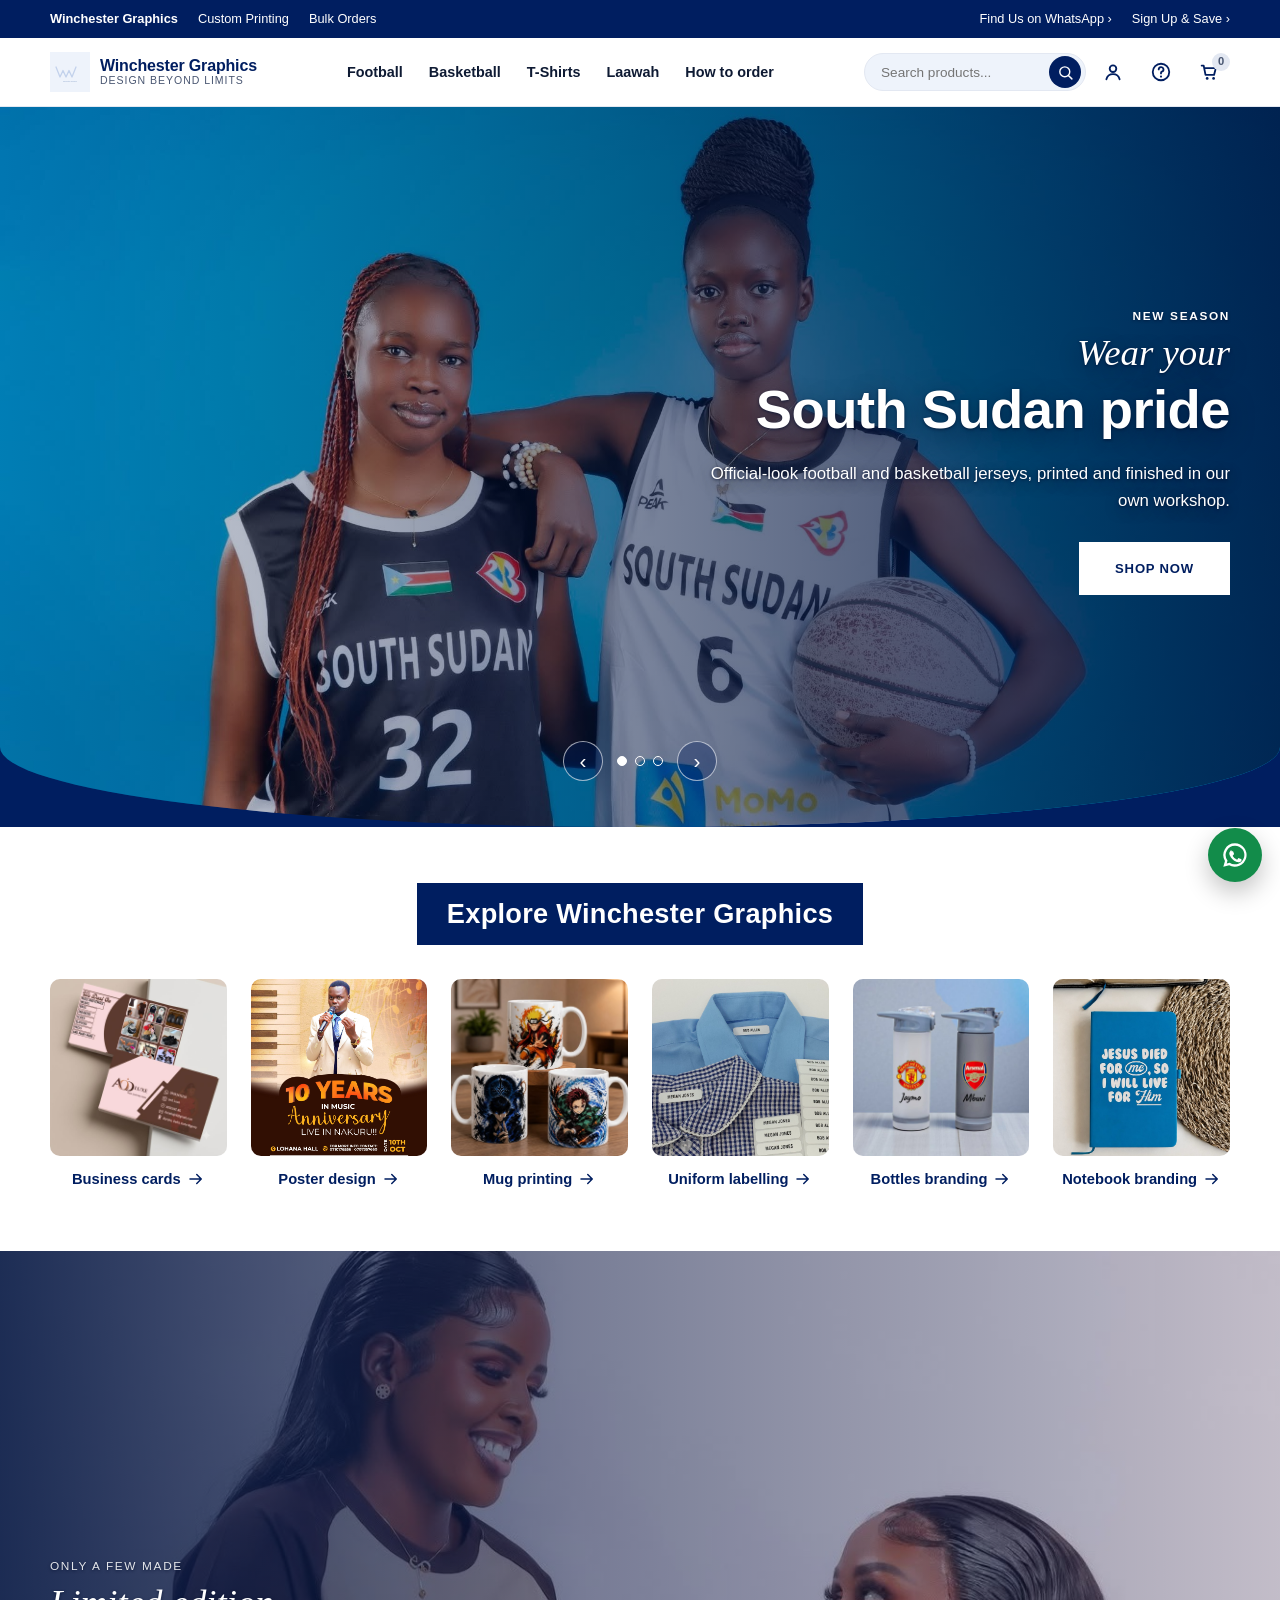
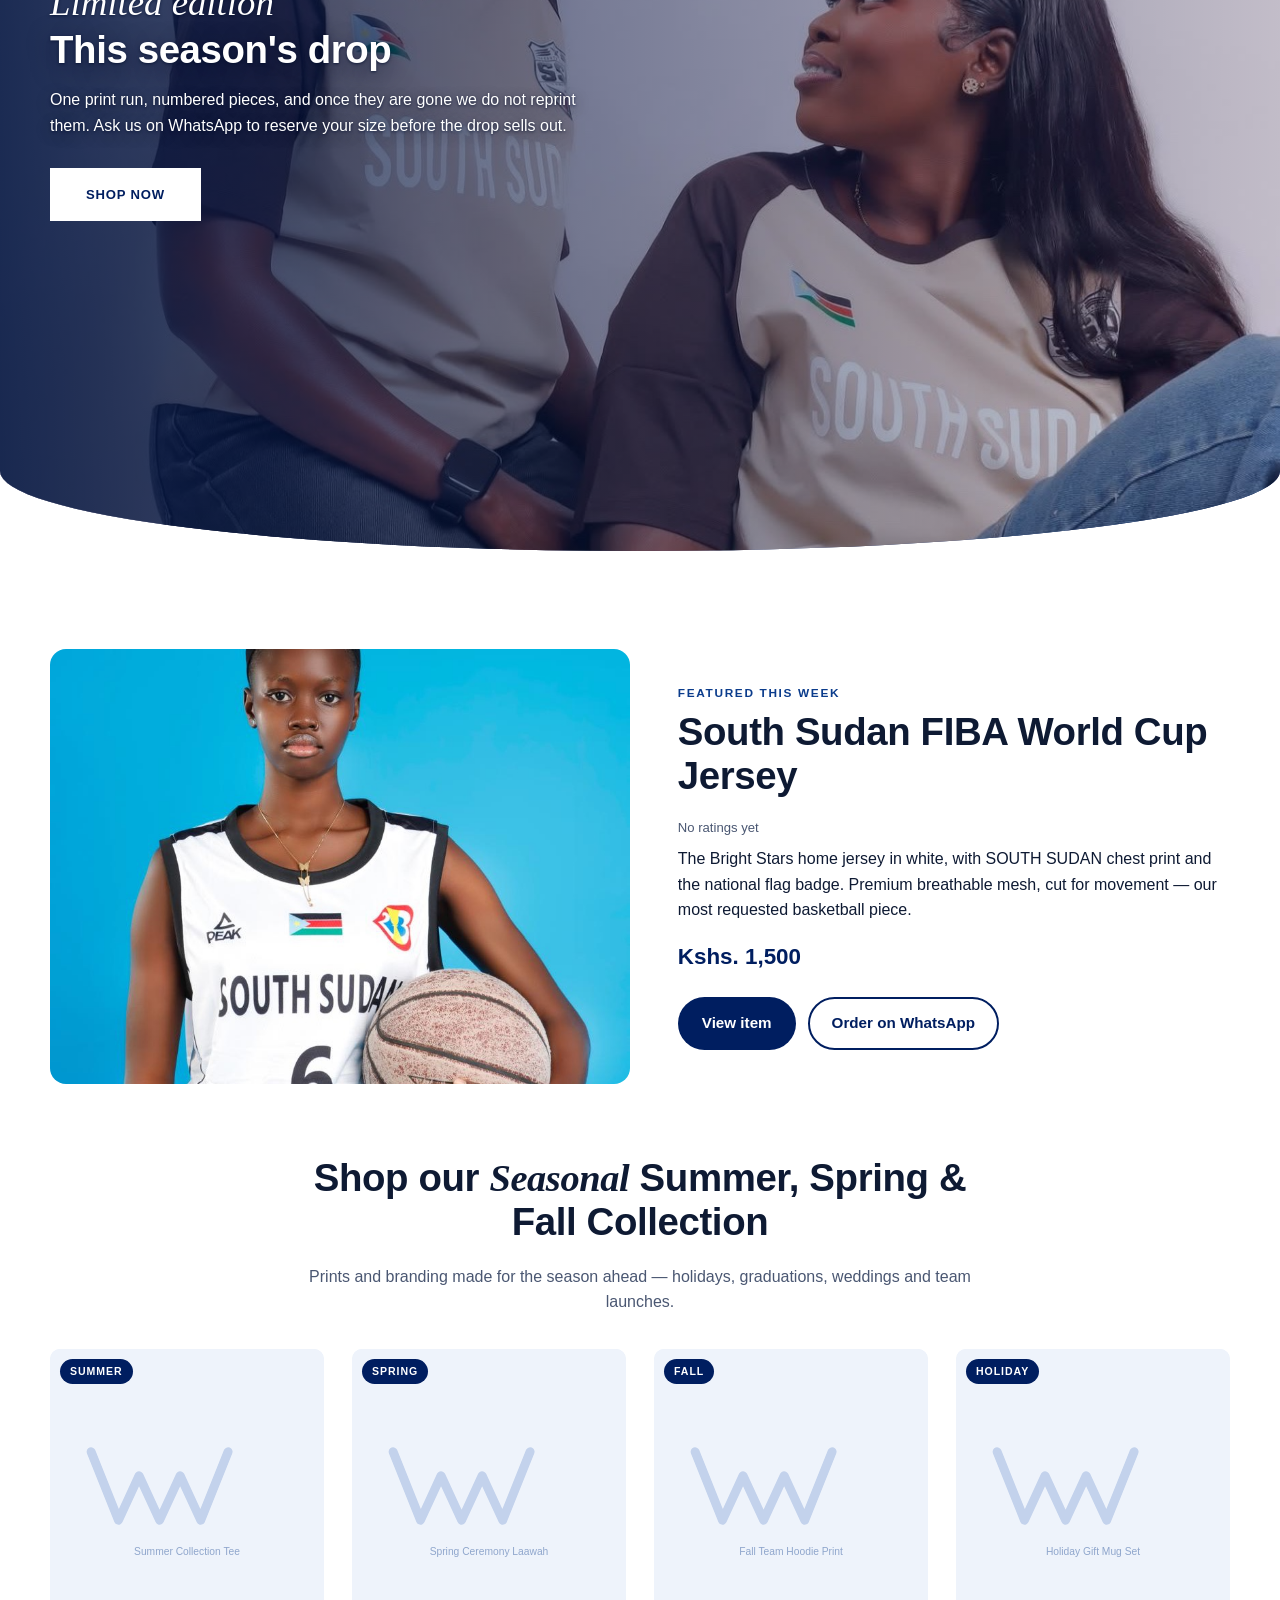
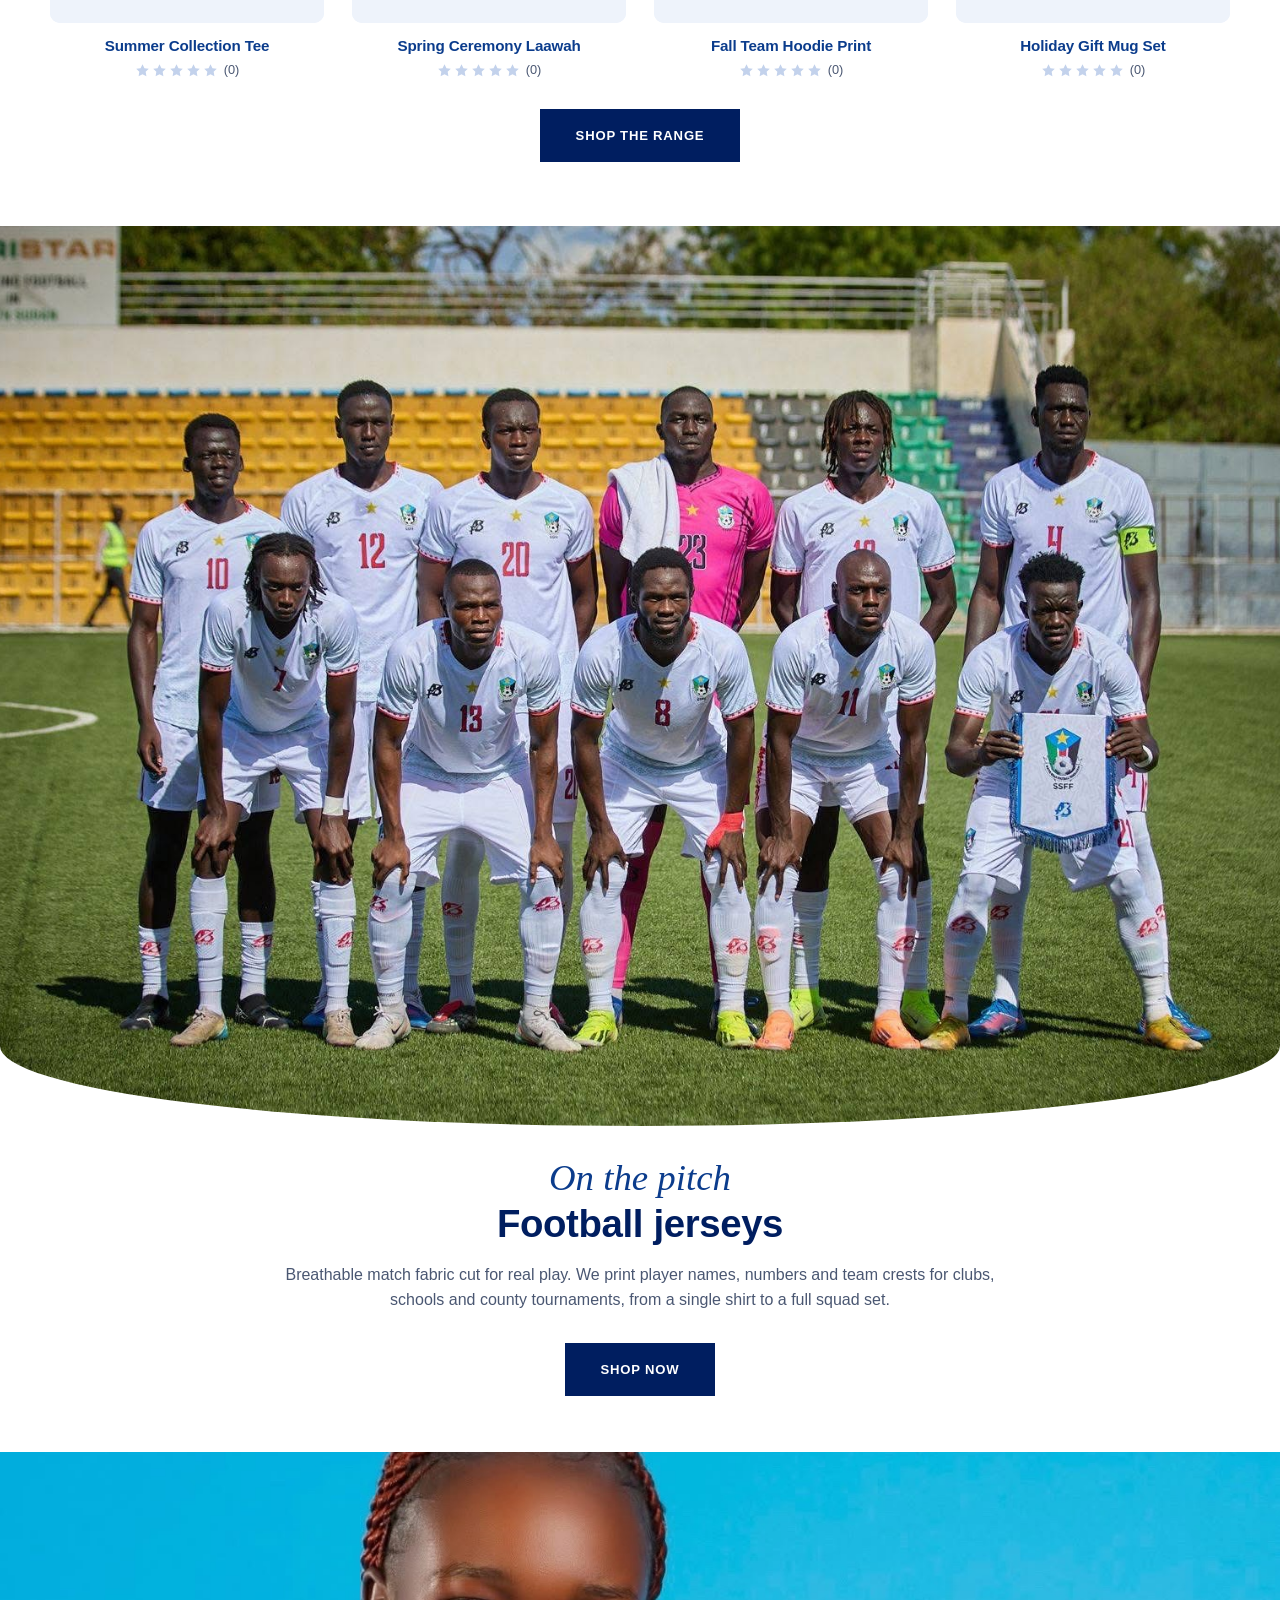
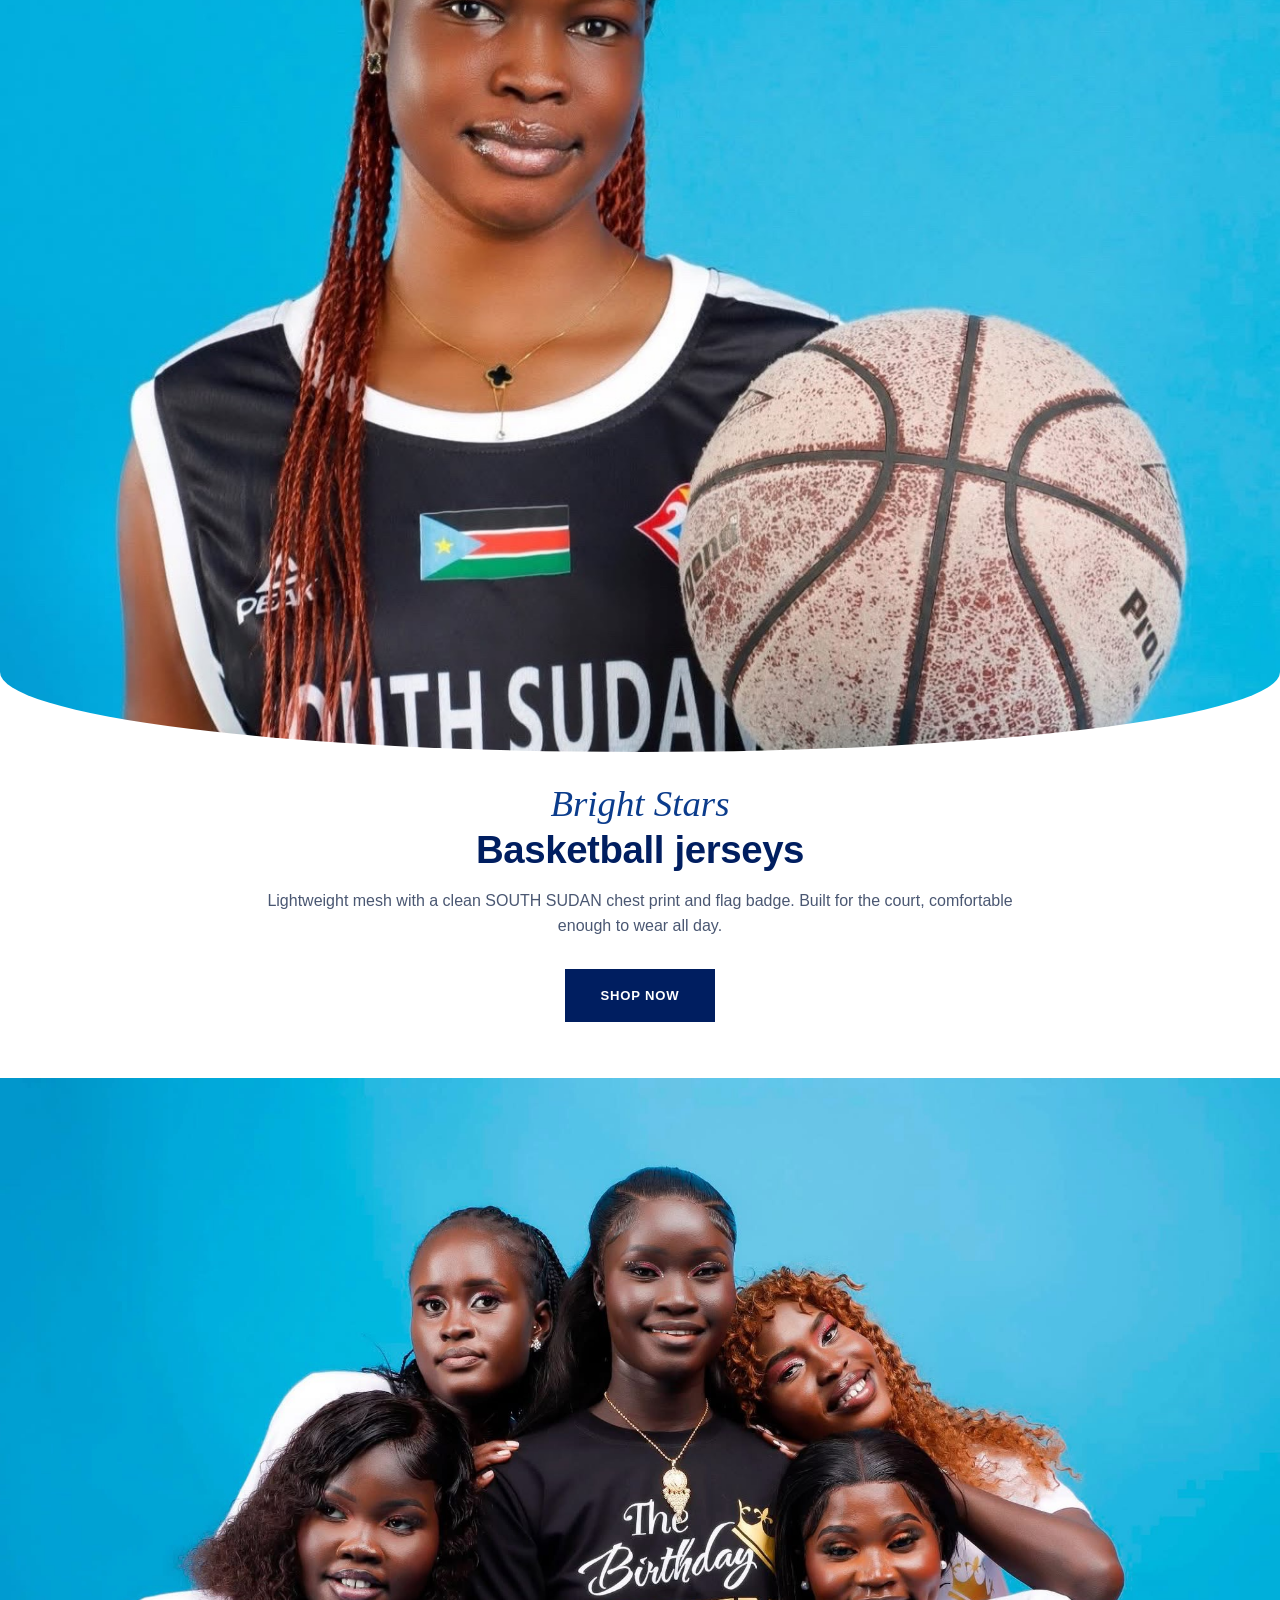
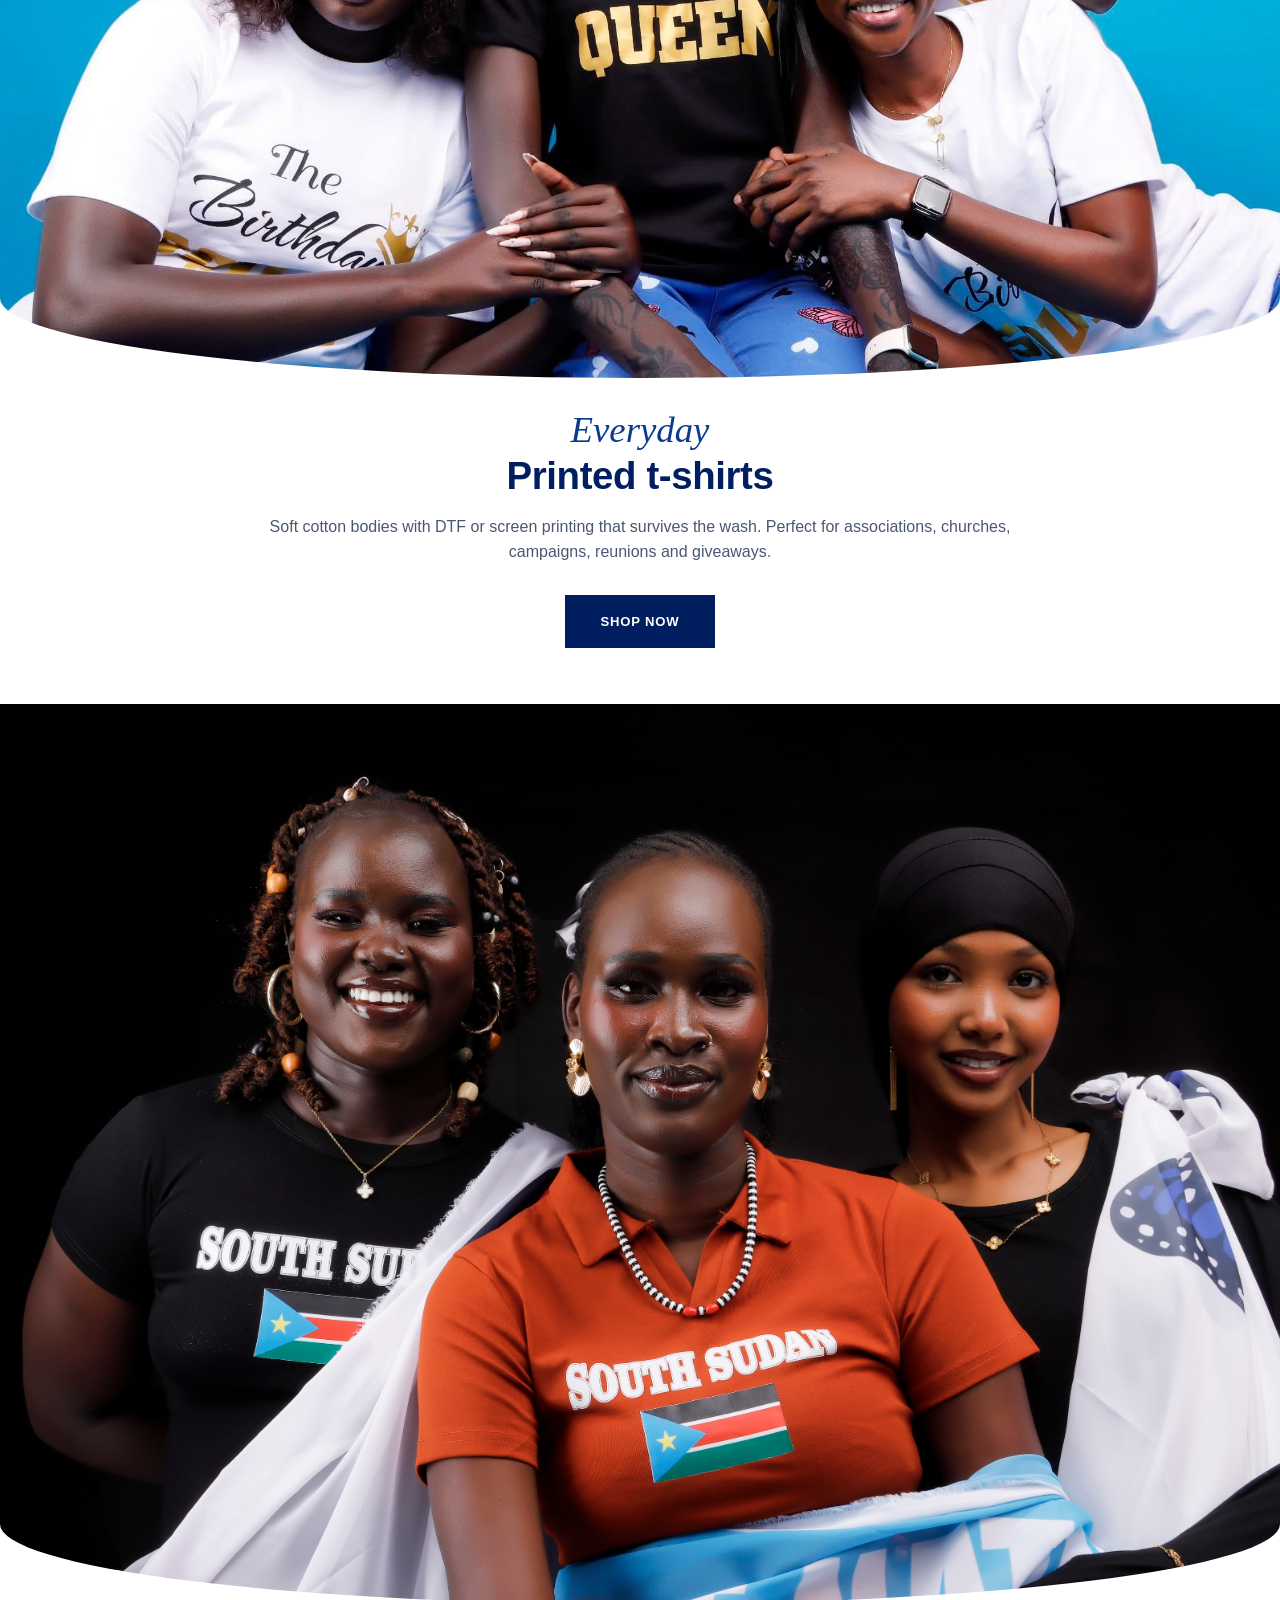
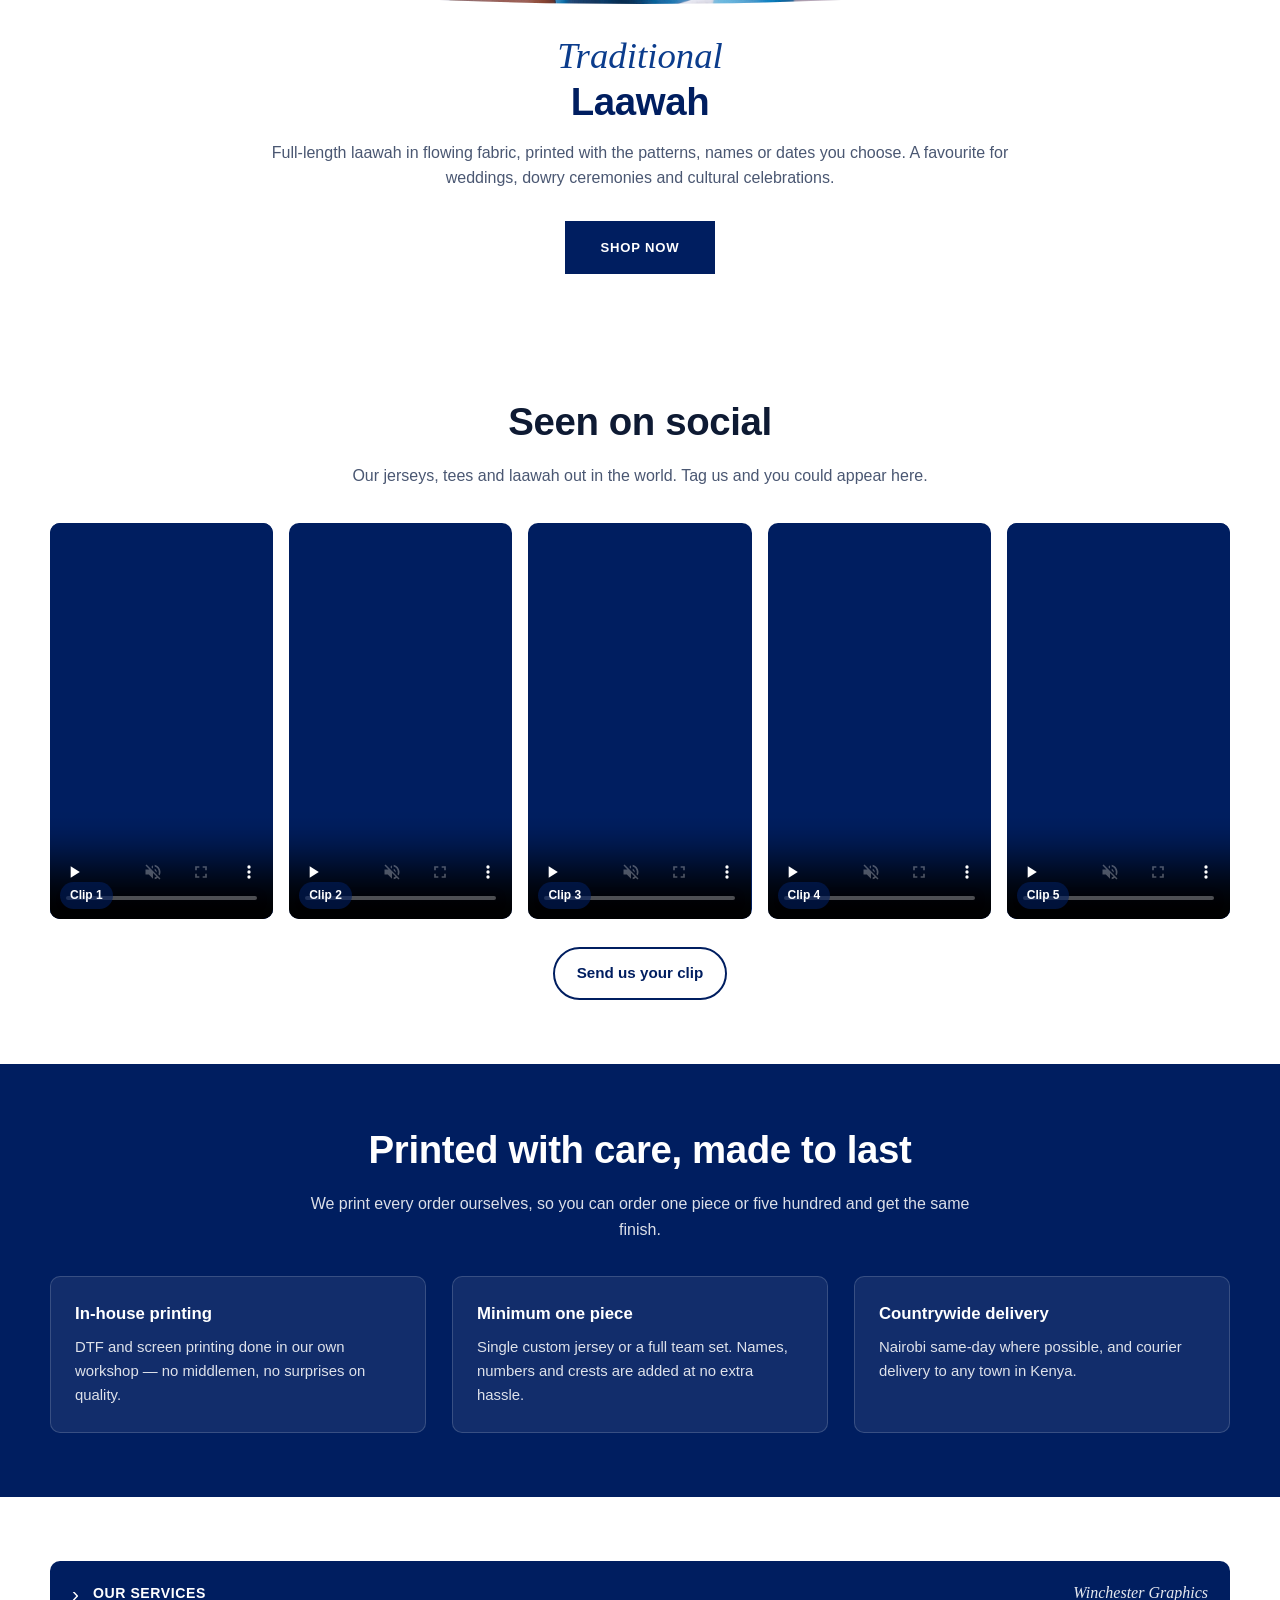
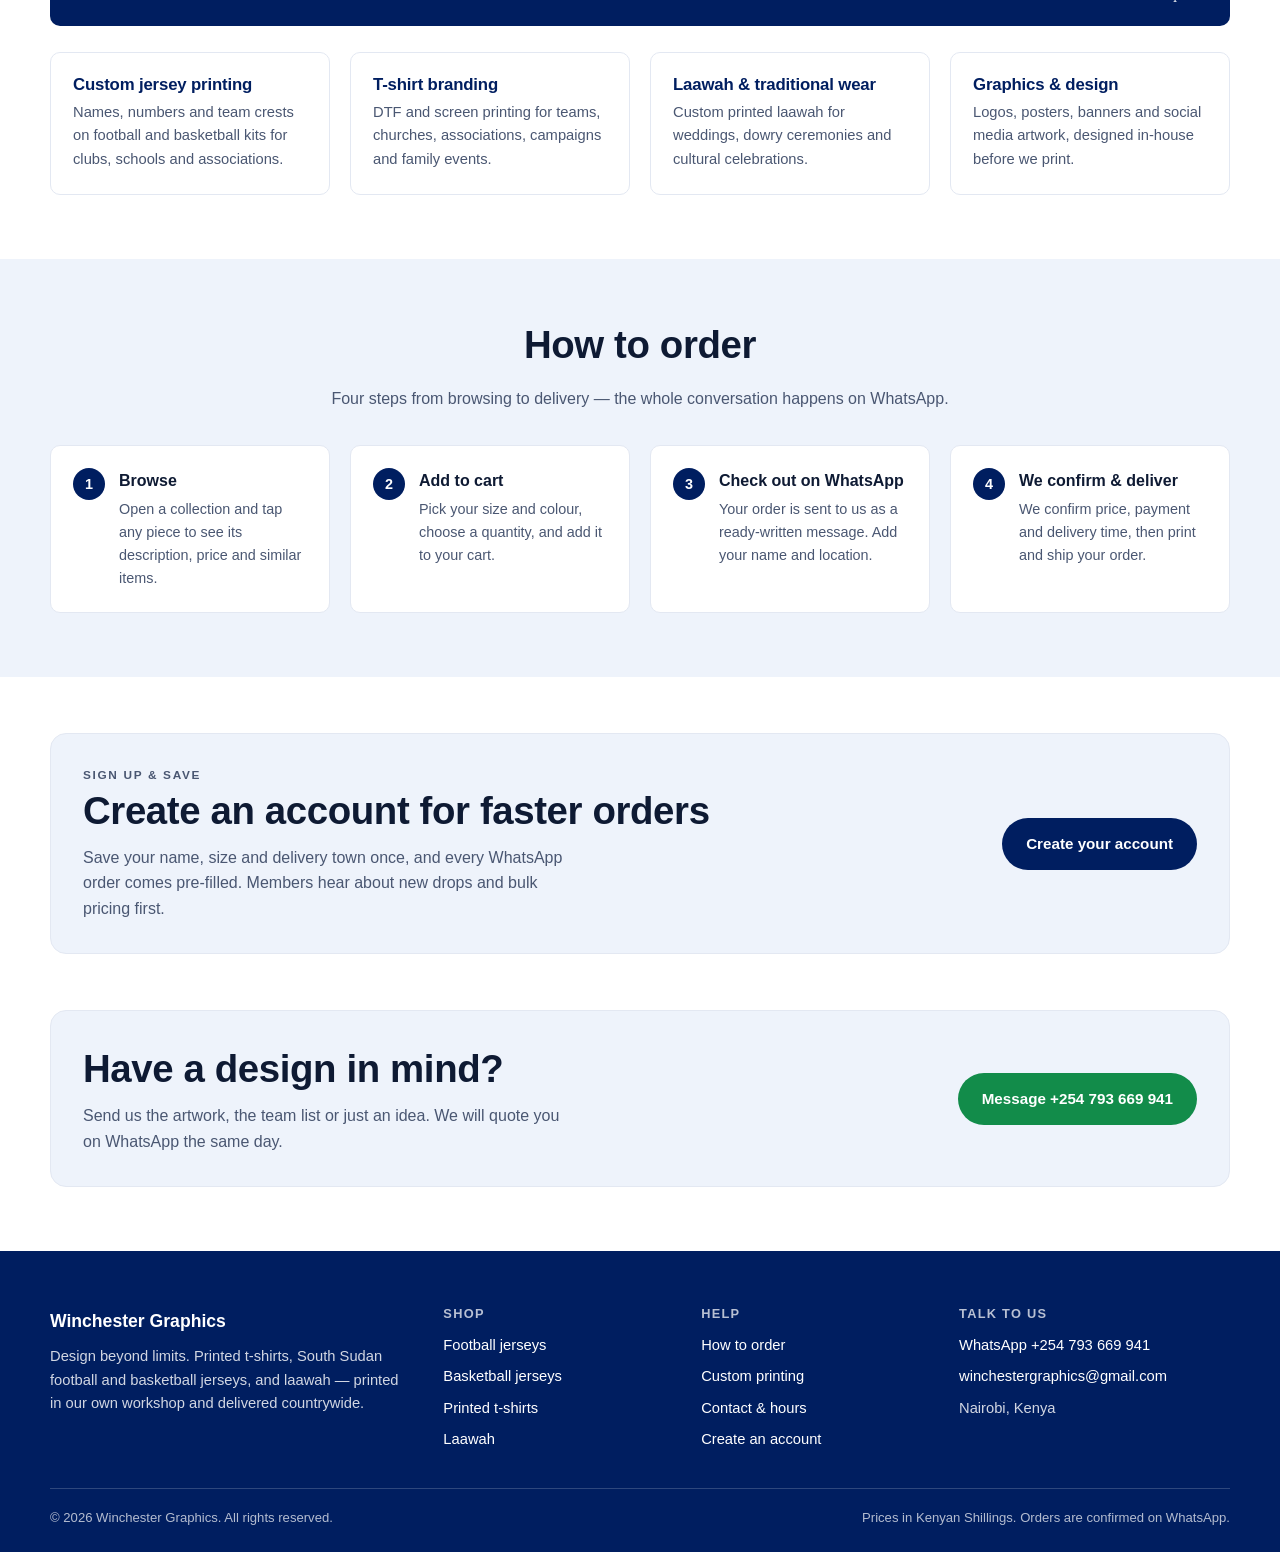
==== index.html @ bfa23072 "Update logo image source in index.html" ====
<!DOCTYPE html>
<html lang="en">
<head>
<meta charset="utf-8" />
<meta name="viewport" content="width=device-width, initial-scale=1" />
<title>Winchester Graphics | South Sudan Jerseys, Printed T-Shirts &amp; Laawah</title>
<meta name="description" content="Winchester Graphics — printed t-shirts, South Sudan football and basketball jerseys, and laawah traditional dress. Browse and order on WhatsApp." />
<meta name="theme-color" content="#001E60" />
<link rel="stylesheet" href="styles.css" />
<script src="app.js" defer></script>
</head>
<body data-page="home">
<a class="skip-link" href="#main">Skip to content</a>

<div class="utility">
  <div class="wrap utility-inner">
    <nav class="utility-left" aria-label="Brand">
      <a class="is-current" href="index.html">Winchester Graphics</a>
      <a href="#services">Custom Printing</a>
      <a href="#how">Bulk Orders</a>
    </nav>
    <div class="utility-right">
      <a href="https://wa.me/254793669941" target="_blank" rel="noopener">Find Us on WhatsApp <span aria-hidden="true">›</span></a>
      <button type="button" id="signupLink" data-auth="signup">Sign Up &amp; Save <span aria-hidden="true">›</span></button>
      <button type="button" id="accountLink" data-auth="login" hidden>My Account <span aria-hidden="true">›</span></button>
    </div>
  </div>
</div>

<header class="site-header" id="siteHeader">
  <div class="wrap header-inner">
    <a class="brand" href="index.html" aria-label="Winchester Graphics home">
      <img class="brand-logo" src="assets/logo.png" alt="" width="160" height="40" data-fallback="Winchester Graphics" />
      <span class="brand-text"><strong>Winchester Graphics</strong><small>Design Beyond Limits</small></span>
    </a>

    <nav class="main-nav" id="mainNav" aria-label="Primary">
      <ul>
        <li><a href="category.html?cat=football">Football</a></li>
        <li><a href="category.html?cat=basketball">Basketball</a></li>
        <li><a href="category.html?cat=tshirts">T-Shirts</a></li>
        <li><a href="category.html?cat=laawah">Laawah</a></li>
        <li><a href="index.html#how">How to order</a></li>
        <li class="nav-extra"><button type="button" data-help>Help &amp; contact</button></li>
        <li class="nav-extra"><button type="button" data-auth="signup">Create account / Log in</button></li>
      </ul>
    </nav>

    <div class="header-actions">
      <form class="search" id="searchForm" role="search" action="category.html">
        <label class="sr-only" for="searchInput">Search products</label>
        <input id="searchInput" name="q" type="search" placeholder="Search products..." autocomplete="off" />
        <button class="search-btn" type="submit" aria-label="Search">
          <svg viewBox="0 0 24 24" aria-hidden="true"><circle cx="11" cy="11" r="7" fill="none" stroke="currentColor" stroke-width="2"/><path d="M16.5 16.5 L21 21" stroke="currentColor" stroke-width="2" stroke-linecap="round"/></svg>
        </button>
      </form>
      <button class="icon-btn" id="authBtn" type="button" aria-label="Sign up or log in">
        <svg viewBox="0 0 24 24" aria-hidden="true"><circle cx="12" cy="8.4" r="3.6" fill="none" stroke="currentColor" stroke-width="2"/><path d="M4.8 20c.9-3.6 3.8-5.6 7.2-5.6s6.3 2 7.2 5.6" fill="none" stroke="currentColor" stroke-width="2" stroke-linecap="round"/></svg>
        <span class="avatar-dot" id="avatarDot" hidden></span>
      </button>
      <button class="icon-btn" id="helpBtn" type="button" aria-label="Help and contact">
        <svg viewBox="0 0 24 24" aria-hidden="true"><circle cx="12" cy="12" r="9" fill="none" stroke="currentColor" stroke-width="2"/><path d="M9.5 9.2a2.6 2.6 0 1 1 3.4 2.5c-.6.2-.9.8-.9 1.4v.4" fill="none" stroke="currentColor" stroke-width="2" stroke-linecap="round"/><circle cx="12" cy="17" r="1.15" fill="currentColor"/></svg>
      </button>
      <button class="icon-btn cart-btn" id="cartBtn" type="button" aria-label="Open cart">
        <svg viewBox="0 0 24 24" aria-hidden="true"><path d="M4 5h2.2l2 10.2h9.3l1.9-7.4H7.1" fill="none" stroke="currentColor" stroke-width="2" stroke-linecap="round" stroke-linejoin="round"/><circle cx="10" cy="19" r="1.5" fill="currentColor"/><circle cx="17" cy="19" r="1.5" fill="currentColor"/></svg>
        <span class="cart-count" id="cartCount">0</span>
      </button>
      <button class="icon-btn menu-btn" id="menuBtn" type="button" aria-label="Menu" aria-expanded="false">
        <svg viewBox="0 0 24 24" aria-hidden="true"><path d="M4 7h16M4 12h16M4 17h16" stroke="currentColor" stroke-width="2" stroke-linecap="round"/></svg>
      </button>
    </div>
  </div>
</header>

<main id="main">
  <!-- ===== HERO: full-bleed image, curved bottom, copy on the right ===== -->
  <section class="hero" id="hero" aria-label="Featured collections" aria-roledescription="carousel">
    <div class="hero-media curve">
      <div class="hero-slides" id="heroSlides"></div>
      <div class="hero-shade" aria-hidden="true"></div>
      <div class="hero-controls">
        <button class="car-arrow" id="heroPrev" type="button" aria-label="Previous slide">‹</button>
        <div class="dots" id="heroDots"></div>
        <button class="car-arrow" id="heroNext" type="button" aria-label="Next slide">›</button>
      </div>
    </div>
    <div class="wrap hero-inner">
      <div class="hero-copy" id="heroCopy"></div>
    </div>
  </section>

  <!-- ===== EXPLORE: service tiles ===== -->
  <section class="explore" aria-labelledby="exploreTitle">
    <div class="wrap">
      <h2 class="explore-title" id="exploreTitle">Explore Winchester Graphics</h2>
      <div class="explore-grid" id="exploreGrid"></div>
    </div>
  </section>

  <!-- ===== LIMITED EDITION (full screen) ===== -->
  <section class="showcase curve limited" aria-labelledby="limitedTitle">
    <img class="showcase-bg" src="assets/limited-edition.jpg" alt="" data-fallback="Limited edition tee" />
    <div class="showcase-shade" aria-hidden="true"></div>
    <div class="wrap showcase-inner">
      <div class="showcase-copy align-left">
        <p class="eyebrow light">Only a few made</p>
        <p class="script">Limited edition</p>
        <h2 id="limitedTitle">This season's drop</h2>
        <p>One print run, numbered pieces, and once they are gone we do not reprint them. Ask us on WhatsApp to reserve your size before the drop sells out.</p>
        <a class="btn btn-square btn-white" href="category.html?cat=tshirts">Shop now</a>
      </div>
    </div>
  </section>

  <!-- ===== FEATURED THIS WEEK ===== -->
  <section class="section spotlight" aria-labelledby="spotTitle">
    <div class="wrap spot-grid">
      <div class="spot-media">
        <img src="assets/ssd-fiba-wc.jpg" alt="South Sudan FIBA World Cup jersey" data-fallback="South Sudan FIBA World Cup Jersey" />
      </div>
      <div class="spot-copy">
        <p class="eyebrow">Featured this week</p>
        <h2 id="spotTitle">South Sudan FIBA World Cup Jersey</h2>
        <p class="no-rating">No ratings yet</p>
        <p>The Bright Stars home jersey in white, with SOUTH SUDAN chest print and the national flag badge. Premium breathable mesh, cut for movement — our most requested basketball piece.</p>
        <p class="spot-price">Kshs. 1,500</p>
        <div class="spot-cta">
          <a class="btn btn-primary" href="product.html?id=ssd-fiba-wc">View item</a>
          <button class="btn btn-outline" type="button" data-buy="ssd-fiba-wc">Order on WhatsApp</button>
        </div>
      </div>
    </div>
  </section>

  <!-- ===== SEASONAL COLLECTION ===== -->
  <section class="section seasonal" aria-labelledby="seasonTitle">
    <div class="wrap">
      <div class="section-head center">
        <h2 id="seasonTitle">Shop our <i>Seasonal</i> Summer, Spring &amp; Fall Collection</h2>
        <p class="sub">Prints and branding made for the season ahead — holidays, graduations, weddings and team launches.</p>
      </div>
      <div class="season-grid" id="seasonGrid"></div>
      <p class="center-cta"><a class="btn btn-primary btn-square" href="category.html">Shop the range</a></p>
    </div>
  </section>

  <!-- ===== CATEGORY SHOWCASES (one full screen each) ===== -->
  <div id="showcases"></div>

  <!-- ===== SEEN ON SOCIAL ===== -->
  <section class="section social" aria-labelledby="socialTitle">
    <div class="wrap">
      <div class="section-head center">
        <h2 id="socialTitle">Seen on social</h2>
        <p class="sub">Our jerseys, tees and laawah out in the world. Tag us and you could appear here.</p>
      </div>
      <div class="social-rail" id="socialRail"></div>
      <p class="center-cta"><a class="btn btn-outline" href="https://wa.me/254793669941" target="_blank" rel="noopener">Send us your clip</a></p>
    </div>
  </section>

  <!-- ===== PROMISE ===== -->
  <section class="section promise" aria-labelledby="promiseTitle">
    <div class="wrap">
      <div class="section-head center light">
        <h2 id="promiseTitle">Printed with care, made to last</h2>
        <p class="sub">We print every order ourselves, so you can order one piece or five hundred and get the same finish.</p>
      </div>
      <div class="promise-grid">
        <div class="promise-item"><strong>In-house printing</strong><p>DTF and screen printing done in our own workshop — no middlemen, no surprises on quality.</p></div>
        <div class="promise-item"><strong>Minimum one piece</strong><p>Single custom jersey or a full team set. Names, numbers and crests are added at no extra hassle.</p></div>
        <div class="promise-item"><strong>Countrywide delivery</strong><p>Nairobi same-day where possible, and courier delivery to any town in Kenya.</p></div>
      </div>
    </div>
  </section>

  <!-- ===== SERVICES ===== -->
  <section class="section services" id="services" aria-labelledby="servicesTitle">
    <div class="wrap">
      <h2 class="sr-only" id="servicesTitle">Our services</h2>
      <div class="services-banner">
        <span class="sb-arrow" aria-hidden="true">›</span>
        <span class="sb-title">Our services</span>
        <span class="sb-brand">Winchester Graphics</span>
      </div>
      <div class="service-list">
        <article class="service"><h3>Custom jersey printing</h3><p>Names, numbers and team crests on football and basketball kits for clubs, schools and associations.</p></article>
        <article class="service"><h3>T-shirt branding</h3><p>DTF and screen printing for teams, churches, associations, campaigns and family events.</p></article>
        <article class="service"><h3>Laawah &amp; traditional wear</h3><p>Custom printed laawah for weddings, dowry ceremonies and cultural celebrations.</p></article>
        <article class="service"><h3>Graphics &amp; design</h3><p>Logos, posters, banners and social media artwork, designed in-house before we print.</p></article>
      </div>
    </div>
  </section>

  <!-- ===== HOW TO ORDER ===== -->
  <section class="section how" id="how" aria-labelledby="howTitle">
    <div class="wrap">
      <div class="section-head center">
        <h2 id="howTitle">How to order</h2>
        <p class="sub">Four steps from browsing to delivery — the whole conversation happens on WhatsApp.</p>
      </div>
      <ol class="steps">
        <li><span class="step-no">1</span><div><strong>Browse</strong><p>Open a collection and tap any piece to see its description, price and similar items.</p></div></li>
        <li><span class="step-no">2</span><div><strong>Add to cart</strong><p>Pick your size and colour, choose a quantity, and add it to your cart.</p></div></li>
        <li><span class="step-no">3</span><div><strong>Check out on WhatsApp</strong><p>Your order is sent to us as a ready-written message. Add your name and location.</p></div></li>
        <li><span class="step-no">4</span><div><strong>We confirm &amp; deliver</strong><p>We confirm price, payment and delivery time, then print and ship your order.</p></div></li>
      </ol>
    </div>
  </section>

  <!-- ===== SIGN UP ===== -->
  <section class="section signup-band" aria-labelledby="signupTitle">
    <div class="wrap signup-inner">
      <div>
        <p class="eyebrow">Sign up &amp; save</p>
        <h2 id="signupTitle">Create an account for faster orders</h2>
        <p>Save your name, size and delivery town once, and every WhatsApp order comes pre-filled. Members hear about new drops and bulk pricing first.</p>
      </div>
      <button class="btn btn-primary" type="button" data-auth="signup">Create your account</button>
    </div>
  </section>

  <section class="section contact-band" aria-labelledby="contactTitle">
    <div class="wrap contact-inner">
      <div>
        <h2 id="contactTitle">Have a design in mind?</h2>
        <p>Send us the artwork, the team list or just an idea. We will quote you on WhatsApp the same day.</p>
      </div>
      <a class="btn btn-wa" href="https://wa.me/254793669941" target="_blank" rel="noopener">Message +254 793 669 941</a>
    </div>
  </section>
</main>

<div id="siteFooter"></div>
</body>
</html>
---- styles.css ----
/* =====================================================================
   Winchester Graphics — shared stylesheet
   Palette: dark blue + white, red used sparingly, green only for WhatsApp.
   ===================================================================== */

:root{
  --navy:#001E60;
  --navy-2:#0B3C8C;
  --navy-3:#1E5AB8;
  --blue-50:#EEF3FB;
  --blue-100:#DCE6F6;
  --white:#FFFFFF;
  --ink:#0E1A33;
  --ink-2:#4A5772;
  --border:#E3E8F2;
  --red:#D0021B;
  --wa:#128C4A;
  --wa-dark:#0E7139;
  --radius:10px;
  --radius-lg:16px;
  --wrap:1180px;
  --sans:-apple-system,BlinkMacSystemFont,"Segoe UI",Roboto,"Helvetica Neue",Arial,sans-serif;
  --serif:Georgia,"Times New Roman",serif;
  --shadow:0 10px 30px rgba(0,30,96,.10);
}

*,*::before,*::after{box-sizing:border-box}
html{-webkit-text-size-adjust:100%}
body{
  margin:0;
  font-family:var(--sans);
  color:var(--ink);
  background:var(--white);
  line-height:1.6;
  overflow-x:hidden;
}
img,video{max-width:100%;display:block}
h1,h2,h3{line-height:1.15;margin:0 0 .5em;letter-spacing:-.01em}
h1{font-size:clamp(2rem,4.4vw,3.4rem)}
h2{font-size:clamp(1.55rem,3vw,2.4rem)}
h3{font-size:1.05rem}
p{margin:0 0 1em}
a{color:var(--navy-2)}
button{font:inherit;color:inherit}
[hidden]{display:none !important}
.no-scroll{overflow:hidden}

.wrap{width:min(100% - 32px,var(--wrap));margin-inline:auto}
.section{padding:64px 0}
.sr-only{position:absolute;width:1px;height:1px;padding:0;margin:-1px;overflow:hidden;clip:rect(0 0 0 0);white-space:nowrap;border:0}
.skip-link{position:absolute;left:-9999px;top:0;background:var(--navy);color:#fff;padding:10px 16px;z-index:200}
.skip-link:focus{left:8px;top:8px}
:focus-visible{outline:3px solid var(--navy-3);outline-offset:2px}

/* ------------------------------ buttons ----------------------------- */
.btn{
  display:inline-flex;align-items:center;justify-content:center;gap:8px;
  padding:12px 22px;border-radius:999px;border:2px solid transparent;
  font-weight:700;font-size:.95rem;text-decoration:none;cursor:pointer;
  transition:background .15s ease,color .15s ease,border-color .15s ease;
  min-height:44px;
}
.btn-primary{background:var(--navy);color:#fff}
.btn-primary:hover{background:var(--navy-2)}
.btn-outline{background:transparent;color:var(--navy);border-color:var(--navy)}
.btn-outline:hover{background:var(--blue-50)}
.btn-wa{background:var(--wa);color:#fff}
.btn-wa:hover{background:var(--wa-dark)}
.btn-clear{background:transparent;color:var(--ink-2);border-color:var(--border)}
.btn-clear:hover{background:var(--blue-50);color:var(--navy)}
.btn-white{background:#fff;color:var(--navy)}
.btn-white:hover{background:var(--blue-100)}
.btn-square{border-radius:0;padding:14px 34px;letter-spacing:.06em;text-transform:uppercase;font-size:.82rem}
.btn.full{width:100%}
.btn[disabled]{opacity:.5;cursor:not-allowed}
.link-btn{background:none;border:0;padding:0;color:var(--ink-2);text-decoration:underline;cursor:pointer;font-size:.85rem}
.link-btn:hover{color:var(--red)}

/* ------------------------------ utility bar ------------------------- */
.utility{background:var(--navy);color:#fff;font-size:.8rem}
.utility-inner{display:flex;justify-content:space-between;align-items:center;gap:16px;min-height:38px;flex-wrap:wrap}
.utility a,.utility button{color:#fff;text-decoration:none;background:none;border:0;cursor:pointer;padding:6px 0;white-space:nowrap}
.utility a:hover,.utility button:hover{text-decoration:underline}
.utility-left,.utility-right{display:flex;gap:20px;align-items:center;flex-wrap:wrap}
.utility-left .is-current{font-weight:700}

/* -------------------------------- header ---------------------------- */
.site-header{position:sticky;top:0;z-index:60;background:#fff;border-bottom:1px solid var(--border)}
.header-inner{display:flex;align-items:center;gap:16px;min-height:68px}
.brand{display:flex;align-items:center;gap:10px;text-decoration:none;color:var(--navy);flex:0 0 auto}
.brand-logo{height:40px;width:auto;max-width:190px;object-fit:contain;display:block}
/* older inline mark, kept in case you go back to it */
.brand-mark{width:38px;color:var(--navy);display:block}
.brand-mark svg{width:100%;height:auto;display:block}
.brand-text{display:flex;flex-direction:column;line-height:1.1}
.brand-text strong{font-size:1rem;letter-spacing:-.01em}
.brand-text small{font-size:.66rem;color:var(--ink-2);letter-spacing:.09em;text-transform:uppercase}

.main-nav{flex:1 1 auto;min-width:0}
.main-nav ul{display:flex;gap:26px;list-style:none;margin:0;padding:0;justify-content:center;flex-wrap:nowrap}
.main-nav a{
  text-decoration:none;color:var(--ink);font-weight:600;font-size:.9rem;
  padding:8px 0;border-bottom:2px solid transparent;white-space:nowrap;
}
.main-nav a:hover,.main-nav a.is-current{color:var(--navy);border-bottom-color:var(--navy)}
/* Help + account entries live in the phone menu drawer only */
.nav-extra{display:none}

.header-actions{display:flex;align-items:center;gap:6px;flex:0 0 auto}
.search{display:flex;align-items:center;background:var(--blue-50);border:1px solid var(--border);border-radius:999px;padding:2px 4px 2px 12px}
.search input{border:0;background:transparent;padding:8px 4px;width:172px;font-size:.85rem;min-width:0}
.search input:focus{outline:none}
.search-btn{border:0;background:var(--navy);color:#fff;width:32px;height:32px;border-radius:50%;display:grid;place-items:center;cursor:pointer}
.search-btn svg{width:17px;height:17px}
.icon-btn{
  position:relative;width:42px;height:42px;border-radius:50%;border:0;background:transparent;
  color:var(--navy);display:grid;place-items:center;cursor:pointer;
}
.icon-btn:hover{background:var(--blue-50)}
.icon-btn svg{width:22px;height:22px}
.cart-count{
  position:absolute;top:2px;right:0;min-width:18px;height:18px;padding:0 4px;border-radius:999px;
  background:var(--border);color:var(--ink-2);font-size:.7rem;font-weight:700;display:grid;place-items:center;
}
.cart-count.is-on{background:var(--red);color:#fff}
.avatar-dot{position:absolute;top:6px;right:6px;width:9px;height:9px;border-radius:50%;background:var(--wa);border:2px solid #fff}
.menu-btn{display:none}

/* ------------------------------- curve ------------------------------ */
.curve{
  border-bottom-left-radius:50% 80px;
  border-bottom-right-radius:50% 80px;
  overflow:hidden;
}

/* -------------------------------- hero ------------------------------ */
.hero{
  position:relative;
  min-height:min(82vh,720px);
  display:flex;align-items:center;
  background:var(--navy);
  color:#fff;
  isolation:isolate;
}
.hero-media{position:absolute;inset:0}
.hero-slides{position:absolute;inset:0}
.hero-slide{position:absolute;inset:0;opacity:0;transition:opacity .7s ease}
.hero-slide.is-on{opacity:1}
.hero-slide img{width:100%;height:100%;object-fit:cover}
.hero-shade{
  position:absolute;inset:0;
  background:linear-gradient(90deg,rgba(0,20,64,.16) 0%,rgba(0,20,64,.44) 38%,rgba(0,20,64,.88) 100%);
}
.hero-inner{position:relative;z-index:2;display:flex;justify-content:flex-end;width:min(100% - 32px,var(--wrap));padding:88px 0 120px}
.hero-copy{max-width:520px;text-align:right}
.hero-copy h1{margin:.1em 0 .35em;text-shadow:0 1px 3px rgba(0,14,44,.7),0 6px 24px rgba(0,14,44,.5)}
.hero-copy .eyebrow.light{color:#fff;text-shadow:0 1px 3px rgba(0,14,44,.7)}
.hero-copy .script{text-shadow:0 1px 3px rgba(0,14,44,.7),0 6px 22px rgba(0,14,44,.45)}
.hero-text{font-size:1.05rem;font-weight:500;color:#fff;margin-bottom:1.6em;
  text-shadow:0 1px 3px rgba(0,14,44,.75),0 4px 16px rgba(0,14,44,.45)}
.script{font-family:var(--serif);font-style:italic;font-size:clamp(1.5rem,3vw,2.3rem);margin:0;line-height:1.1}
.eyebrow{text-transform:uppercase;letter-spacing:.14em;font-size:.74rem;font-weight:700;color:var(--navy-2);margin:0 0 .6em}
.eyebrow.light{color:rgba(255,255,255,.88)}
.hero-controls{position:absolute;left:0;right:0;bottom:46px;z-index:3;display:flex;align-items:center;justify-content:center;gap:14px}
.car-arrow{
  width:40px;height:40px;border-radius:50%;border:1px solid rgba(255,255,255,.6);
  background:rgba(0,30,96,.35);color:#fff;font-size:1.3rem;line-height:1;cursor:pointer;
}
.car-arrow:hover{background:rgba(0,30,96,.65)}
.dots{display:flex;gap:8px}
.dot{width:10px;height:10px;border-radius:50%;border:1px solid #fff;background:transparent;padding:0;cursor:pointer}
.dot.is-on{background:#fff}

/* ------------------------- explore service tiles -------------------- */
.explore{background:#fff;padding:56px 0 60px;text-align:center}
/* dark blue rectangle, Arial */
.explore-title{
  display:inline-block;margin:0 0 34px;
  font-family:Arial,"Helvetica Neue",Helvetica,sans-serif;font-style:normal;font-weight:700;
  font-size:clamp(1.15rem,2.2vw,1.7rem);letter-spacing:.01em;line-height:1.25;
  background:var(--navy);color:#fff;border-radius:0;padding:14px 30px;
}
.explore-grid{display:grid;grid-template-columns:repeat(6,1fr);gap:24px}
.tile{text-decoration:none;color:var(--navy);display:block}
.tile-media{display:block;aspect-ratio:1/1;background:var(--blue-50);border-radius:var(--radius);overflow:hidden}
.tile-media img{width:100%;height:100%;object-fit:cover;transition:transform .25s ease}
.tile:hover .tile-media img{transform:scale(1.04)}
.tile-label{
  display:inline-flex;align-items:center;gap:6px;margin-top:12px;
  font-size:.92rem;font-weight:600;text-align:left;
}
.tile:hover .tile-label{text-decoration:underline}
.tile-arrow{width:18px;height:18px;flex:0 0 auto}

/* -------------------------- seasonal collection --------------------- */
.seasonal{background:#fff;padding-top:8px}
.seasonal .section-head h2 i{font-family:var(--serif);font-style:italic}
.season-grid{display:grid;grid-template-columns:repeat(4,1fr);gap:28px}
.season-item{text-align:center}
.season-media{position:relative;display:block;aspect-ratio:1/1;background:var(--blue-50);border-radius:var(--radius);overflow:hidden}
.season-media img{width:100%;height:100%;object-fit:cover}
.season-tag{
  position:absolute;top:10px;left:10px;background:var(--navy);color:#fff;
  font-size:.66rem;font-weight:800;letter-spacing:.09em;text-transform:uppercase;
  padding:4px 10px;border-radius:999px;
}
.season-name{font-size:.95rem;margin:14px 0 6px}
.season-name a{color:var(--navy-2);text-decoration:none}
.season-name a:hover{text-decoration:underline}
.stars{display:flex;align-items:center;justify-content:center;gap:6px;margin:0;color:#C3D2EC}
.stars-row{display:inline-flex;gap:2px}
.stars svg{width:15px;height:15px}
.stars-count{font-size:.8rem;color:var(--ink-2)}

/* --------------------- full-screen showcase sections ---------------- */
.showcase{
  position:relative;
  min-height:100vh;
  min-height:100svh;
  display:flex;align-items:center;
  background:var(--navy);color:#fff;
  margin-bottom:34px;
  isolation:isolate;
}
#showcases{padding-bottom:6px}
.showcase-bg{position:absolute;inset:0;width:100%;height:100%;object-fit:cover}
.showcase-shade{position:absolute;inset:0;background:linear-gradient(90deg,rgba(0,30,96,.20),rgba(0,30,96,.62))}
.showcase-inner{position:relative;z-index:2;display:flex;padding:96px 0 120px;width:min(100% - 32px,var(--wrap))}
.showcase-copy{max-width:540px}
.showcase-copy h2{margin:.1em 0 .4em;text-shadow:0 1px 3px rgba(0,14,44,.7),0 6px 24px rgba(0,14,44,.5)}
.showcase-copy .script,.showcase-copy .eyebrow.light{text-shadow:0 1px 3px rgba(0,14,44,.7)}
.showcase-copy p{color:#fff;font-weight:500;text-shadow:0 1px 3px rgba(0,14,44,.75),0 4px 16px rgba(0,14,44,.45)}
.showcase-copy .btn{margin-top:14px}
.align-right{margin-left:auto;text-align:right}
.align-left{margin-right:auto;text-align:left}
.align-left ~ *{}
/* limited edition: copy sits on the left, so darken the left side */
.showcase.limited .showcase-shade{background:linear-gradient(90deg,rgba(0,20,64,.88) 0%,rgba(0,20,64,.5) 45%,rgba(0,20,64,.2) 100%)}

/* ---- stacked showcase: photo first, copy + CTA underneath ---------- */
.showcase.stacked{
  display:block;min-height:0;align-items:initial;
  background:#fff;color:var(--ink);
  border-radius:0;overflow:visible;margin-bottom:56px;
}
.showcase.stacked .showcase-bg{
  position:relative;inset:auto;width:100%;
  height:100vh;height:100svh;
  border-bottom-left-radius:50% 80px;border-bottom-right-radius:50% 80px;
}
.showcase.stacked .showcase-shade{display:none}
.showcase.stacked .showcase-inner{position:static;display:block;padding:32px 0 0}
.showcase.stacked .showcase-copy{max-width:760px;margin-inline:auto;text-align:center}
.showcase.stacked .showcase-copy h2{color:var(--navy);text-shadow:none}
.showcase.stacked .showcase-copy .script{color:var(--navy-2);text-shadow:none}
.showcase.stacked .showcase-copy p{color:var(--ink-2);font-weight:400;text-shadow:none}
.showcase.stacked .showcase-copy .btn-white{background:var(--navy);color:#fff}
.showcase.stacked .showcase-copy .btn-white:hover{background:var(--navy-2)}
.is-placeholder{object-fit:cover;background:var(--blue-50)}

/* ------------------------------ spotlight --------------------------- */
.spotlight{background:var(--white)}
.spot-grid{display:grid;grid-template-columns:1.05fr 1fr;gap:48px;align-items:center}
.spot-media{background:var(--blue-50);border-radius:var(--radius-lg);overflow:hidden;aspect-ratio:4/3}
.spot-media img{width:100%;height:100%;object-fit:cover}
.spot-price{font-size:1.4rem;font-weight:800;color:var(--navy);margin:.2em 0 1em}
.spot-cta{display:flex;gap:12px;flex-wrap:wrap}
.no-rating{font-size:.82rem;color:var(--ink-2);margin:0 0 .6em}

/* ----------------------------- section head ------------------------- */
.section-head{margin-bottom:34px}
.section-head.center{text-align:center;max-width:680px;margin-inline:auto}
.section-head .sub{color:var(--ink-2);margin:0}
.section-head.light h2,.section-head.light .sub{color:#fff}
.section-head.light .sub{color:rgba(255,255,255,.86)}
.center-cta{text-align:center;margin:28px 0 0}

/* --------------------------- seen on social ------------------------- */
.social{background:#fff}
.social-rail{
  display:grid;grid-template-columns:repeat(5,1fr);gap:16px;
}
.social-slot{margin:0;background:var(--navy);border-radius:var(--radius);overflow:hidden;position:relative}
.social-slot video{width:100%;aspect-ratio:9/16;object-fit:cover;background:var(--navy)}
.social-slot figcaption{
  position:absolute;left:10px;bottom:10px;color:#fff;font-size:.75rem;font-weight:700;
  background:rgba(0,30,96,.6);padding:4px 10px;border-radius:999px;
}

/* ------------------------------- promise ---------------------------- */
.promise{background:var(--navy);color:#fff}
.promise-grid{display:grid;grid-template-columns:repeat(3,1fr);gap:26px}
.promise-item{background:rgba(255,255,255,.07);border:1px solid rgba(255,255,255,.16);border-radius:var(--radius);padding:24px}
.promise-item strong{display:block;margin-bottom:8px;font-size:1.05rem}
.promise-item p{margin:0;color:rgba(255,255,255,.86);font-size:.93rem}

/* ------------------------------ services ---------------------------- */
.services-banner{
  display:flex;align-items:center;gap:14px;background:var(--navy);color:#fff;
  border-radius:var(--radius);padding:16px 22px;margin-bottom:26px;flex-wrap:wrap;
}
.sb-arrow{font-size:1.3rem}
.sb-title{font-weight:800;letter-spacing:.04em;text-transform:uppercase;font-size:.88rem}
.sb-brand{margin-left:auto;font-family:var(--serif);font-style:italic;color:rgba(255,255,255,.9)}
.service-list{display:grid;grid-template-columns:repeat(4,1fr);gap:20px}
.service{border:1px solid var(--border);border-radius:var(--radius);padding:22px;background:#fff}
.service h3{color:var(--navy);margin-bottom:.4em}
.service p{margin:0;color:var(--ink-2);font-size:.92rem}

/* ---------------------------- how to order -------------------------- */
.how{background:var(--blue-50)}
.steps{display:grid;grid-template-columns:repeat(4,1fr);gap:20px;list-style:none;margin:0;padding:0}
.steps li{background:#fff;border:1px solid var(--border);border-radius:var(--radius);padding:22px;display:flex;gap:14px}
.step-no{
  flex:0 0 auto;width:32px;height:32px;border-radius:50%;background:var(--navy);color:#fff;
  display:grid;place-items:center;font-weight:800;font-size:.9rem;
}
.steps strong{display:block;margin-bottom:4px}
.steps p{margin:0;color:var(--ink-2);font-size:.9rem}

/* ------------------------- signup & contact bands ------------------- */
.signup-band{background:#fff;padding-top:56px;padding-bottom:56px}
.signup-inner,.contact-inner{
  display:flex;align-items:center;justify-content:space-between;gap:28px;flex-wrap:wrap;
  background:var(--blue-50);border:1px solid var(--border);border-radius:var(--radius-lg);padding:32px;
}
.signup-inner h2,.contact-inner h2{margin:.1em 0 .3em}
.signup-inner p,.contact-inner p{margin:0;color:var(--ink-2);max-width:56ch}
.contact-band{padding-top:0}

/* ------------------------------ page hero --------------------------- */
.page-hero{position:relative;background:var(--navy);color:#fff;display:flex;align-items:flex-end;min-height:min(46vh,420px)}
.page-hero .showcase-bg{position:absolute;inset:0;width:100%;height:100%;object-fit:cover}
.page-hero-inner{position:relative;z-index:2;padding:60px 0 84px}
.page-hero h1{margin:.2em 0 .3em}
.page-hero p{max-width:60ch;color:rgba(255,255,255,.92);margin:0}
.crumbs{font-size:.82rem;color:rgba(255,255,255,.85)}
.crumbs a{color:#fff}
.crumbs.dark{color:var(--ink-2);padding:20px 0 0}
.crumbs.dark a{color:var(--navy-2)}

/* ------------------------------- catalog ---------------------------- */
.pills{display:flex;gap:10px;flex-wrap:wrap;margin-bottom:22px}
.pill{
  text-decoration:none;border:1px solid var(--border);border-radius:999px;padding:8px 16px;
  font-size:.85rem;font-weight:600;color:var(--ink);background:#fff;
}
.pill:hover{border-color:var(--navy);color:var(--navy)}
.pill.is-on{background:var(--navy);border-color:var(--navy);color:#fff}

.filters{display:flex;gap:16px;align-items:flex-end;flex-wrap:wrap;padding:18px;background:var(--blue-50);border-radius:var(--radius);margin-bottom:28px}
.field{display:flex;flex-direction:column;gap:4px}
.field label{font-size:.75rem;font-weight:700;text-transform:uppercase;letter-spacing:.08em;color:var(--ink-2)}
.field select{
  border:1px solid var(--border);border-radius:var(--radius);background:#fff;padding:10px 12px;
  font-size:.9rem;min-height:42px;min-width:160px;color:var(--ink);
}
.result-count{margin:0 0 10px;color:var(--ink-2);font-size:.88rem;margin-left:auto}

.grid{display:grid;grid-template-columns:repeat(4,1fr);gap:24px}
.card{border:1px solid var(--border);border-radius:var(--radius);overflow:hidden;background:#fff;display:flex;flex-direction:column;transition:box-shadow .15s ease,transform .15s ease}
.card:hover{box-shadow:var(--shadow);transform:translateY(-2px)}
.card-media{position:relative;display:block;aspect-ratio:1/1;background:var(--blue-50)}
.card-media img{width:100%;height:100%;object-fit:cover}
.badge{position:absolute;top:10px;left:10px;z-index:2;background:var(--red);color:#fff;font-size:.68rem;font-weight:800;letter-spacing:.08em;text-transform:uppercase;padding:4px 10px;border-radius:999px}
.card-body{padding:16px;display:flex;flex-direction:column;flex:1 1 auto}
.card-cat{margin:0 0 4px;font-size:.72rem;text-transform:uppercase;letter-spacing:.1em;color:var(--ink-2)}
.card-title{font-size:1rem;margin:0 0 .3em}
.card-title a{color:var(--ink);text-decoration:none}
.card-title a:hover{color:var(--navy-2);text-decoration:underline}
.card-price{font-weight:800;color:var(--navy);margin:0 0 14px}
.card-actions{margin-top:auto;display:flex;gap:8px;flex-wrap:wrap}
.card-actions .btn{flex:1 1 auto;padding:10px 14px;font-size:.85rem}

.empty{text-align:center;padding:48px 16px}
.empty h1,.empty h2{margin-bottom:.3em}
.empty p{color:var(--ink-2)}

/* ---------------------------- product detail ------------------------ */
.pd-grid{display:grid;grid-template-columns:1fr 1fr;gap:48px;padding:28px 0 8px;align-items:start}
.pd-media{position:relative;background:var(--blue-50);border-radius:var(--radius-lg);overflow:hidden;aspect-ratio:1/1}
.pd-media img{width:100%;height:100%;object-fit:cover}
.pd-info h1{font-size:clamp(1.7rem,3vw,2.4rem);margin:.1em 0 .2em}
.pd-price{font-size:1.5rem;font-weight:800;color:var(--navy);margin:.2em 0 .8em}
.pd-desc{color:var(--ink-2)}
.pd-field{margin:18px 0}
.pd-label{display:block;font-size:.75rem;font-weight:700;text-transform:uppercase;letter-spacing:.08em;color:var(--ink-2);margin-bottom:8px}
.chips{display:flex;gap:8px;flex-wrap:wrap}
.chip{
  border:1px solid var(--border);background:#fff;border-radius:999px;padding:9px 16px;
  font-size:.88rem;font-weight:600;cursor:pointer;min-height:40px;
}
.chip:hover{border-color:var(--navy)}
.chip.is-on{background:var(--navy);border-color:var(--navy);color:#fff}
.pd-qty input{width:96px;border:1px solid var(--border);border-radius:var(--radius);padding:10px 12px;font-size:.95rem;min-height:44px}
.pd-cta{display:flex;gap:12px;flex-wrap:wrap;margin:22px 0}
.pd-notes{margin:0;padding-left:18px;color:var(--ink-2);font-size:.9rem}
.pd-notes li{margin-bottom:4px}
.similar-section{background:var(--blue-50);margin-top:40px}
.similar-section h2{margin-bottom:24px}

/* ------------------------------- footer ----------------------------- */
.site-footer{background:var(--navy);color:#fff;padding:56px 0 24px;margin-top:0}
.footer-grid{display:grid;grid-template-columns:1.6fr 1fr 1fr 1.2fr;gap:32px}
.footer-brand strong{font-size:1.1rem;display:block;margin-bottom:10px}
.footer-brand p{color:rgba(255,255,255,.82);font-size:.92rem;margin:0}
.footer-col h3{font-size:.8rem;text-transform:uppercase;letter-spacing:.1em;color:rgba(255,255,255,.72);margin-bottom:12px}
.footer-col ul{list-style:none;margin:0;padding:0;display:grid;gap:8px}
.footer-col a,.footer-col button{color:#fff;text-decoration:none;font-size:.92rem;background:none;border:0;padding:0;cursor:pointer;text-align:left}
.footer-col a:hover,.footer-col button:hover{text-decoration:underline}
.footer-col li{color:rgba(255,255,255,.82);font-size:.92rem}
.footer-base{display:flex;justify-content:space-between;gap:16px;flex-wrap:wrap;border-top:1px solid rgba(255,255,255,.18);margin-top:36px;padding-top:18px}
.footer-base p{margin:0;color:rgba(255,255,255,.7);font-size:.82rem}

/* ---------------------------- cart drawer --------------------------- */
.scrim{position:fixed;inset:0;background:rgba(6,18,45,.5);z-index:90}
.drawer{
  position:fixed;top:0;right:0;bottom:0;width:min(420px,100%);background:#fff;z-index:100;
  display:flex;flex-direction:column;box-shadow:-10px 0 40px rgba(0,20,60,.2);
}
.drawer-head{display:flex;align-items:center;justify-content:space-between;padding:18px 20px;border-bottom:1px solid var(--border)}
.drawer-head h2{margin:0;font-size:1.15rem}
.drawer-body{flex:1 1 auto;overflow:auto;padding:16px 20px}
.cart-empty{color:var(--ink-2)}
.cart-line{display:grid;grid-template-columns:64px 1fr auto;gap:12px;padding:14px 0;border-bottom:1px solid var(--border)}
.cart-line img{width:64px;height:64px;object-fit:cover;border-radius:8px;background:var(--blue-50)}
.cart-line-main a{color:var(--ink);text-decoration:none;font-weight:600;font-size:.92rem}
.cart-line-main p{margin:2px 0 8px;font-size:.8rem;color:var(--ink-2)}
.cart-line-end{text-align:right;display:flex;flex-direction:column;gap:6px;align-items:flex-end}
.qty{display:inline-flex;align-items:center;border:1px solid var(--border);border-radius:999px;overflow:hidden}
.qty button{width:32px;height:32px;border:0;background:#fff;cursor:pointer;font-size:1rem}
.qty button:hover{background:var(--blue-50)}
.qty span{min-width:28px;text-align:center;font-size:.9rem;font-weight:700}
.drawer-foot{border-top:1px solid var(--border);padding:16px 20px 20px;display:grid;gap:10px}
.drawer-total{display:flex;justify-content:space-between;font-size:1.05rem}
.drawer-total strong{color:var(--navy)}
.fine{font-size:.76rem;color:var(--ink-2);margin:0;text-align:center}

/* ------------------------------- modals ----------------------------- */
.modal{position:fixed;inset:0;z-index:100;display:grid;place-items:center;padding:16px;overflow:auto}
.modal-card{position:relative;background:#fff;border-radius:var(--radius-lg);padding:28px;width:min(460px,100%);box-shadow:0 24px 60px rgba(0,20,60,.3)}
.modal-close{position:absolute;top:10px;right:10px;font-size:1.5rem;line-height:1}
.modal-card h2{font-size:1.4rem;margin:.2em 0 .2em}
.modal-sub{color:var(--ink-2);font-size:.9rem}
.tabs{display:flex;gap:8px;margin-bottom:14px}
.tab{border:1px solid var(--border);background:#fff;border-radius:999px;padding:8px 18px;font-weight:700;font-size:.85rem;cursor:pointer}
.tab.is-on{background:var(--navy);border-color:var(--navy);color:#fff}
.field-row{display:grid;gap:5px;margin-bottom:12px}
.field-row label{font-size:.78rem;font-weight:700;color:var(--ink-2);text-transform:uppercase;letter-spacing:.06em}
.field-row input{border:1px solid var(--border);border-radius:var(--radius);padding:11px 13px;font-size:.95rem;min-height:44px}
.form-error{color:var(--red);font-size:.85rem;margin:0 0 10px}
.help-list{list-style:none;margin:10px 0 0;padding:0;display:grid;gap:12px}
.help-list li{display:flex;justify-content:space-between;gap:12px;border-bottom:1px solid var(--border);padding-bottom:10px;font-size:.92rem}
.help-list strong{color:var(--ink-2);font-weight:700}

/* ------------------------- toast & whatsapp float ------------------- */
.toast{
  position:fixed;left:50%;bottom:24px;transform:translate(-50%,20px);
  background:var(--navy);color:#fff;padding:12px 20px;border-radius:999px;font-size:.88rem;
  opacity:0;pointer-events:none;transition:opacity .2s ease,transform .2s ease;z-index:120;max-width:90vw;text-align:center;
}
.toast.show{opacity:1;transform:translate(-50%,0)}
.wa-float{
  position:fixed;right:18px;bottom:18px;width:54px;height:54px;border-radius:50%;
  background:var(--wa);color:#fff;display:grid;place-items:center;z-index:80;
  box-shadow:0 10px 24px rgba(0,0,0,.24);
}
.wa-float:hover{background:var(--wa-dark)}
.wa-float svg{width:28px;height:28px}

/* ============================ RESPONSIVE ============================ */
@media (max-width:1240px){
  .main-nav ul{gap:18px}
  .explore-grid{grid-template-columns:repeat(6,1fr);gap:18px}
  .search input{width:130px}
  .grid{grid-template-columns:repeat(3,1fr)}
}

@media (max-width:1100px){
  .service-list,.steps{grid-template-columns:repeat(2,1fr)}
  .footer-grid{grid-template-columns:1fr 1fr}
  .social-rail{grid-template-columns:repeat(3,1fr)}
  .explore-grid{grid-template-columns:repeat(3,1fr)}
}

@media (max-width:980px){
  .section{padding:52px 0}
  .menu-btn{display:grid}
  .search{display:none}
  .main-nav{
    position:absolute;left:0;right:0;top:100%;background:#fff;border-bottom:1px solid var(--border);
    display:none;padding:10px 16px 16px;box-shadow:var(--shadow);
  }
  .main-nav.is-open{display:block}
  .main-nav ul{flex-direction:column;gap:0;justify-content:flex-start}
  .main-nav li{border-bottom:1px solid var(--border)}
  .main-nav a{display:block;padding:14px 0;border-bottom:0;font-size:1rem}
  /* phone/tablet header: menu (left) — logo (centre) — cart (right) */
  .header-inner{position:relative;justify-content:space-between;gap:8px}
  .header-actions{display:contents}
  .menu-btn{order:1}
  .brand{order:2;margin-inline:auto;gap:0}
  .cart-btn{order:3}
  .brand-text{display:none}
  #authBtn,#helpBtn{display:none}
  .nav-extra{display:block}
  .main-nav .nav-extra button{
    display:block;width:100%;text-align:left;background:none;border:0;cursor:pointer;
    padding:14px 0;font-size:1rem;font-weight:600;color:var(--navy);
  }
  .main-nav .nav-extra button:hover{text-decoration:underline}
  .spot-grid,.pd-grid{grid-template-columns:1fr;gap:26px}
  .promise-grid{grid-template-columns:1fr}
  .hero-copy{max-width:none}
  .showcase-copy{max-width:none}
}

@media (max-width:860px){
  .grid{grid-template-columns:repeat(2,1fr)}
  .season-grid{grid-template-columns:repeat(2,1fr);gap:22px}
  .showcase{margin-bottom:24px}
  .showcase.stacked{margin-bottom:40px}
  .showcase.stacked .showcase-bg{height:100vh;height:100svh;
    border-bottom-left-radius:50% 46px;border-bottom-right-radius:50% 46px}
  .showcase.stacked .showcase-inner{padding:26px 0 0}
  .curve{border-bottom-left-radius:50% 46px;border-bottom-right-radius:50% 46px}
  .hero{min-height:min(76vh,600px)}
  .hero-inner{padding:64px 0 100px}
  .showcase-inner{padding:76px 0 104px}
  .utility-left a:not(:first-child){display:none}
  .signup-inner,.contact-inner{padding:24px}
  .social-rail{
    display:flex;gap:12px;overflow-x:auto;scroll-snap-type:x mandatory;
    padding-bottom:8px;-webkit-overflow-scrolling:touch;
  }
  .social-slot{flex:0 0 62%;scroll-snap-align:center}
}

@media (max-width:620px){
  .wrap{width:min(100% - 24px,var(--wrap))}
  .section{padding:44px 0}
  h1{font-size:clamp(1.75rem,7vw,2.2rem)}
  h2{font-size:clamp(1.35rem,5.4vw,1.8rem)}
  .utility{font-size:.74rem}
  .utility-inner{justify-content:center;gap:12px;padding:4px 0}
  .utility-left{display:none}
  .brand-text small{display:none}
  .brand-mark{width:32px}
  .brand-logo{height:32px;max-width:132px}
  .header-inner{min-height:60px;gap:8px}
  .icon-btn{width:38px;height:38px}

  /* hero: photo first, copy underneath it */
  .hero{min-height:0;display:block;background:#fff;color:var(--ink)}
  .hero-media{position:relative;inset:auto;width:100%;aspect-ratio:4/5;background:var(--navy)}
  .hero-shade{background:linear-gradient(180deg,rgba(0,20,64,0) 55%,rgba(0,20,64,.5) 100%)}
  .hero-inner{position:static;display:block;padding:24px 0 4px}
  .hero-copy{text-align:center;max-width:100%}
  .hero-copy .eyebrow.light{color:var(--navy-2);text-shadow:none}
  .hero-copy .script{color:var(--navy-2);text-shadow:none}
  .hero-copy h1{color:var(--ink);text-shadow:none}
  .hero-text{font-size:.98rem;font-weight:400;color:var(--ink-2);text-shadow:none;margin-bottom:1.3em}
  .hero-copy .btn-white{background:var(--navy);color:#fff}
  .hero-copy .btn-white:hover{background:var(--navy-2)}
  .hero-controls{bottom:14px}

  /* every showcase, limited edition included: photo first, copy underneath */
  .showcase{min-height:0;display:block;background:#fff;color:var(--ink);
    border-radius:0;overflow:visible;margin-bottom:34px}
  .showcase .showcase-bg,.showcase.stacked .showcase-bg{
    position:relative;inset:auto;width:100%;height:auto;aspect-ratio:4/5;
    border-bottom-left-radius:50% 46px;border-bottom-right-radius:50% 46px}
  .showcase .showcase-shade,.showcase.stacked .showcase-shade{display:none}
  .showcase .showcase-inner,.showcase.stacked .showcase-inner{position:static;display:block;padding:24px 0 0}
  .showcase .showcase-copy,.showcase.stacked .showcase-copy,.align-right,.align-left{
    text-align:center;margin-inline:auto;max-width:100%}
  .showcase .showcase-copy h2{color:var(--navy);text-shadow:none}
  .showcase .showcase-copy .script,.showcase .showcase-copy .eyebrow.light{color:var(--navy-2);text-shadow:none}
  .showcase .showcase-copy p{color:var(--ink-2);font-weight:400;text-shadow:none}
  .showcase .showcase-copy .btn-white{background:var(--navy);color:#fff}
  /* the four category photos stay full screen on phones too */
  .showcase.stacked .showcase-bg{height:100vh;height:100svh;aspect-ratio:auto}
  .btn-square{width:100%;max-width:280px}

  .grid{grid-template-columns:repeat(2,1fr);gap:14px}
  .explore{padding:40px 0 44px}
  .explore-title{margin-bottom:24px;padding:11px 20px;font-size:1.02rem}
  .explore-grid{grid-template-columns:repeat(2,1fr);gap:16px}
  .tile-label{font-size:.86rem;margin-top:8px}
  .season-grid{gap:16px}
  .season-name{font-size:.88rem}
  .card-body{padding:12px}
  .card-title{font-size:.92rem}
  .card-actions{flex-direction:column}
  .card-actions .btn{width:100%}
  .badge{font-size:.62rem;padding:3px 8px}

  .filters{gap:12px;padding:14px}
  .field{flex:1 1 100%}
  .field select{width:100%;min-width:0}
  .result-count{margin-left:0}
  .btn-clear{width:100%}

  .social-slot{flex:0 0 78%}
  .steps,.service-list,.footer-grid{grid-template-columns:1fr}
  .signup-inner,.contact-inner{flex-direction:column;align-items:flex-start}
  .signup-inner .btn,.contact-inner .btn{width:100%}
  .page-hero{min-height:min(52vh,380px)}
  .page-hero-inner{padding:42px 0 64px}
  .pd-cta{flex-direction:column}
  .pd-cta .btn{width:100%}
  .drawer{width:100%}
  .modal-card{padding:22px}
  .wa-float{width:48px;height:48px;right:12px;bottom:12px}
  .wa-float svg{width:24px;height:24px}
  .toast{bottom:76px}
}

@media (max-width:380px){
  .grid{grid-template-columns:1fr}
}

@media (prefers-reduced-motion:reduce){
  *,*::before,*::after{animation-duration:.001ms !important;transition-duration:.001ms !important}
  .hero-slide{transition:none}
}
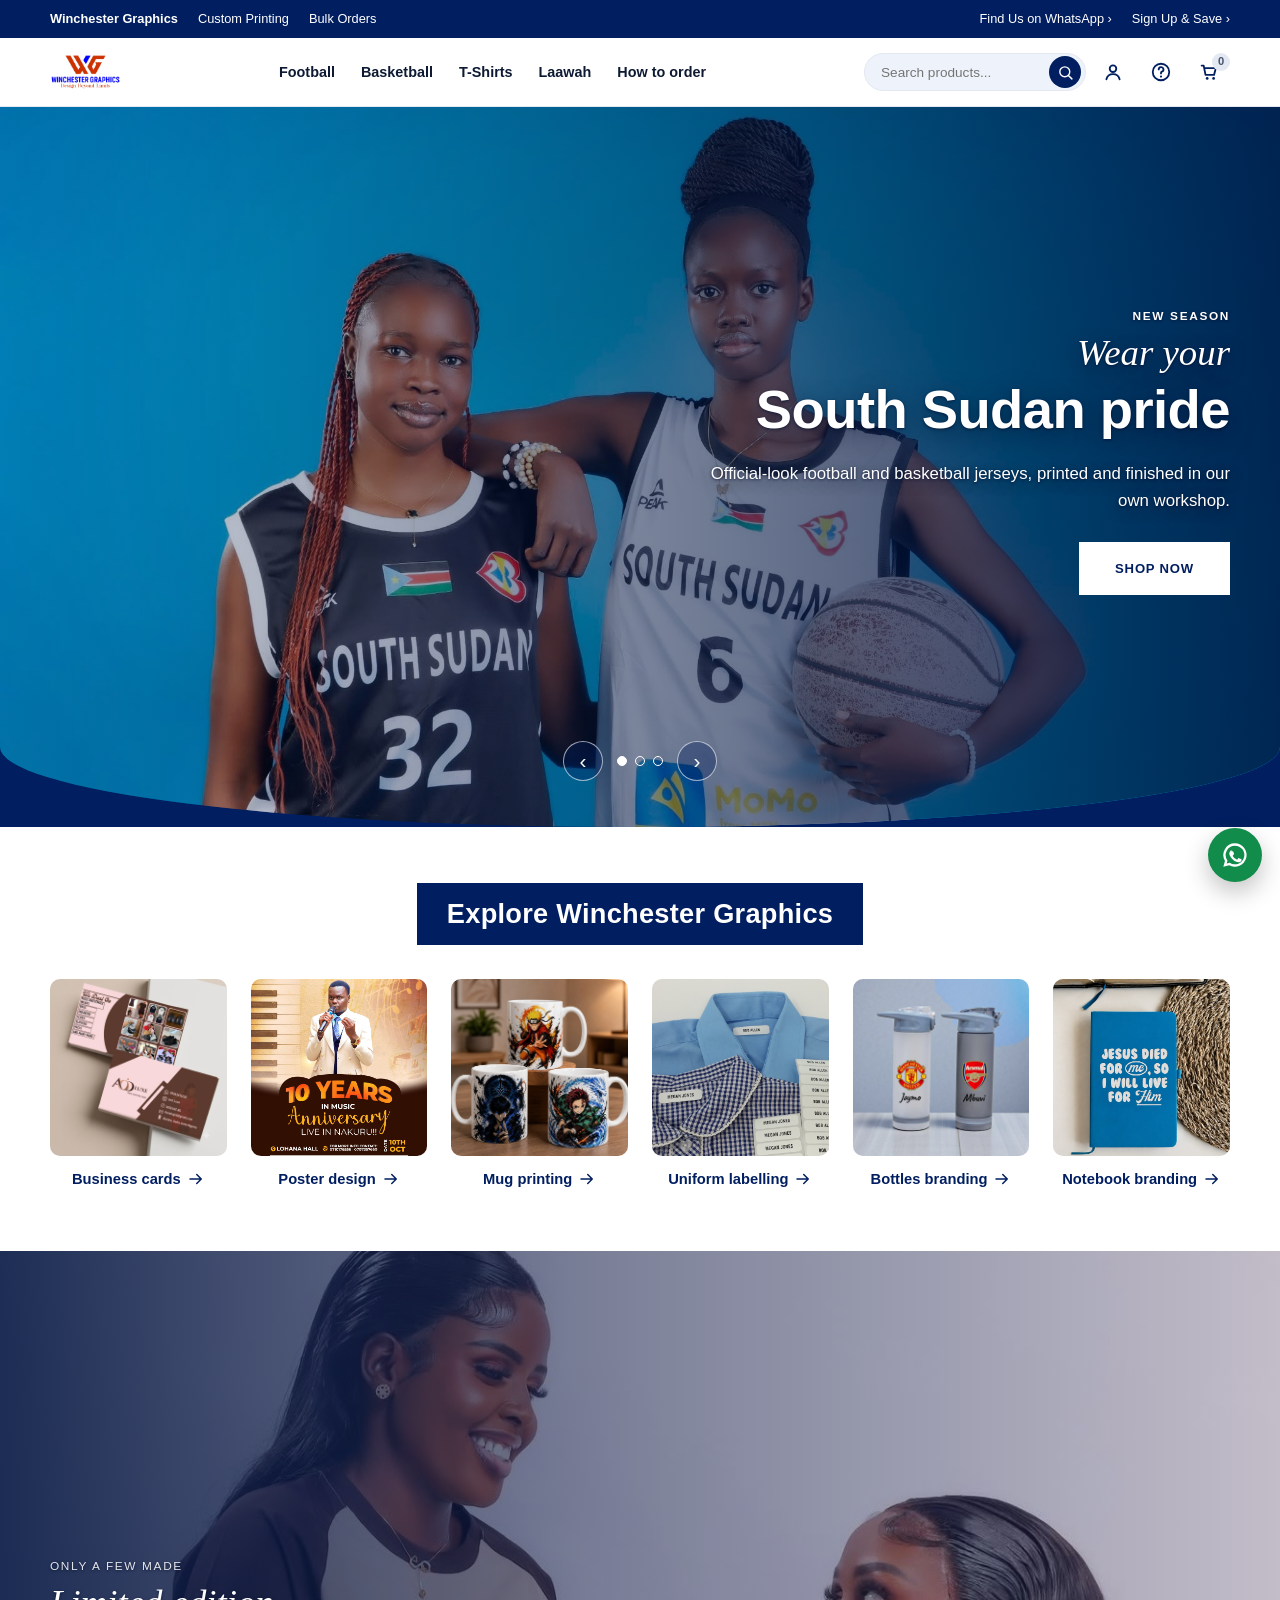
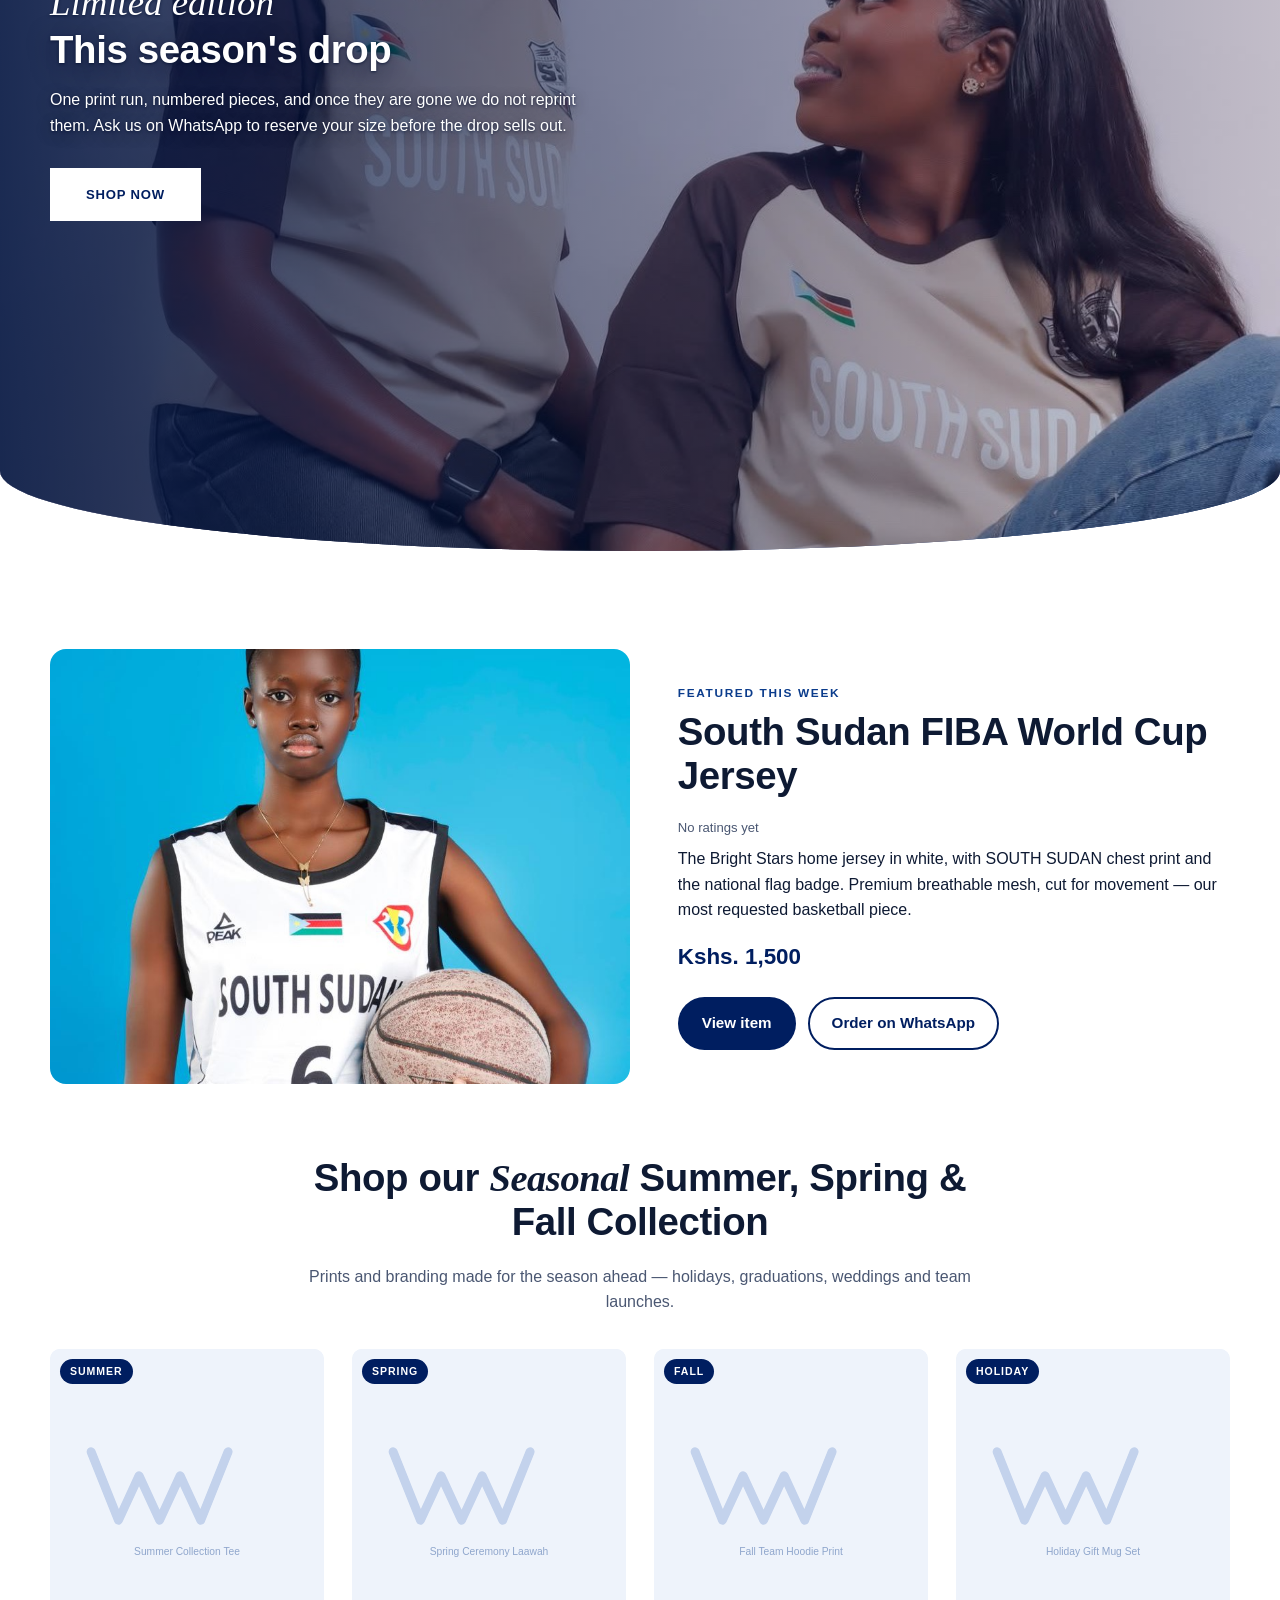
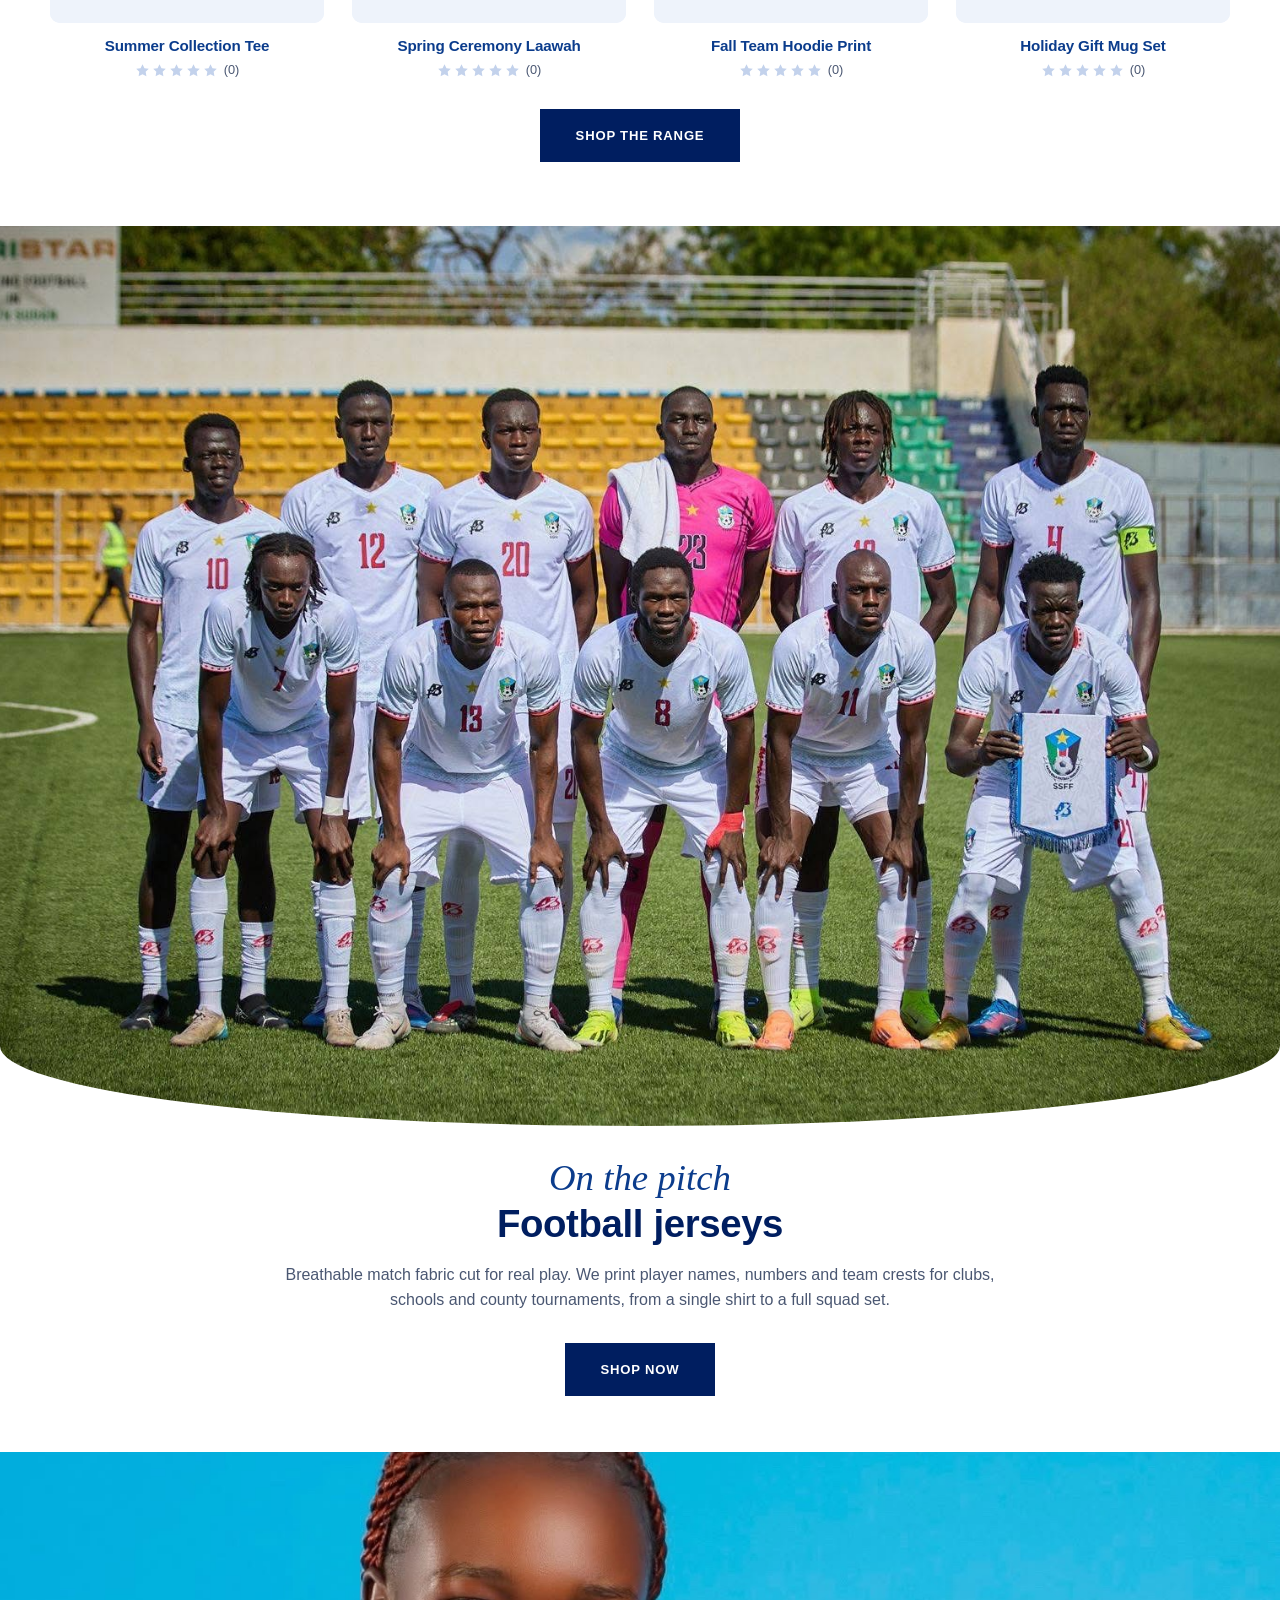
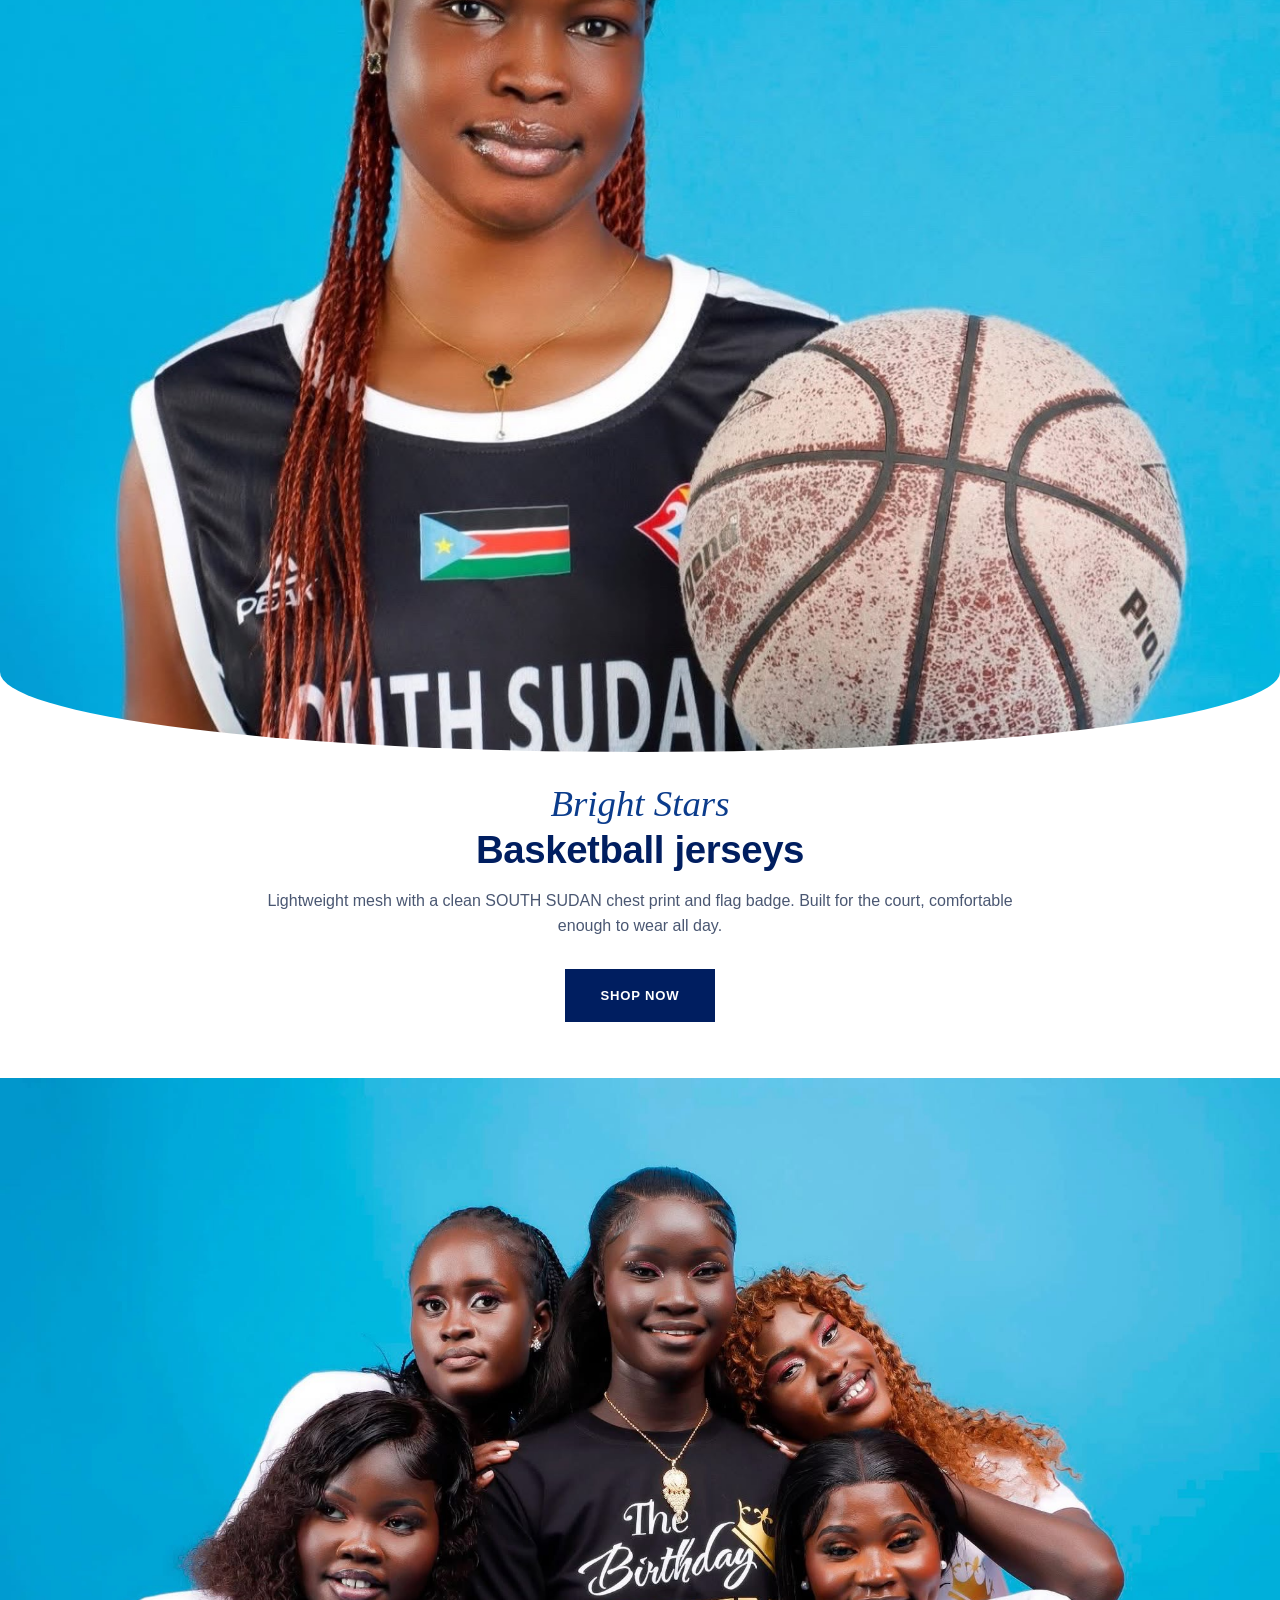
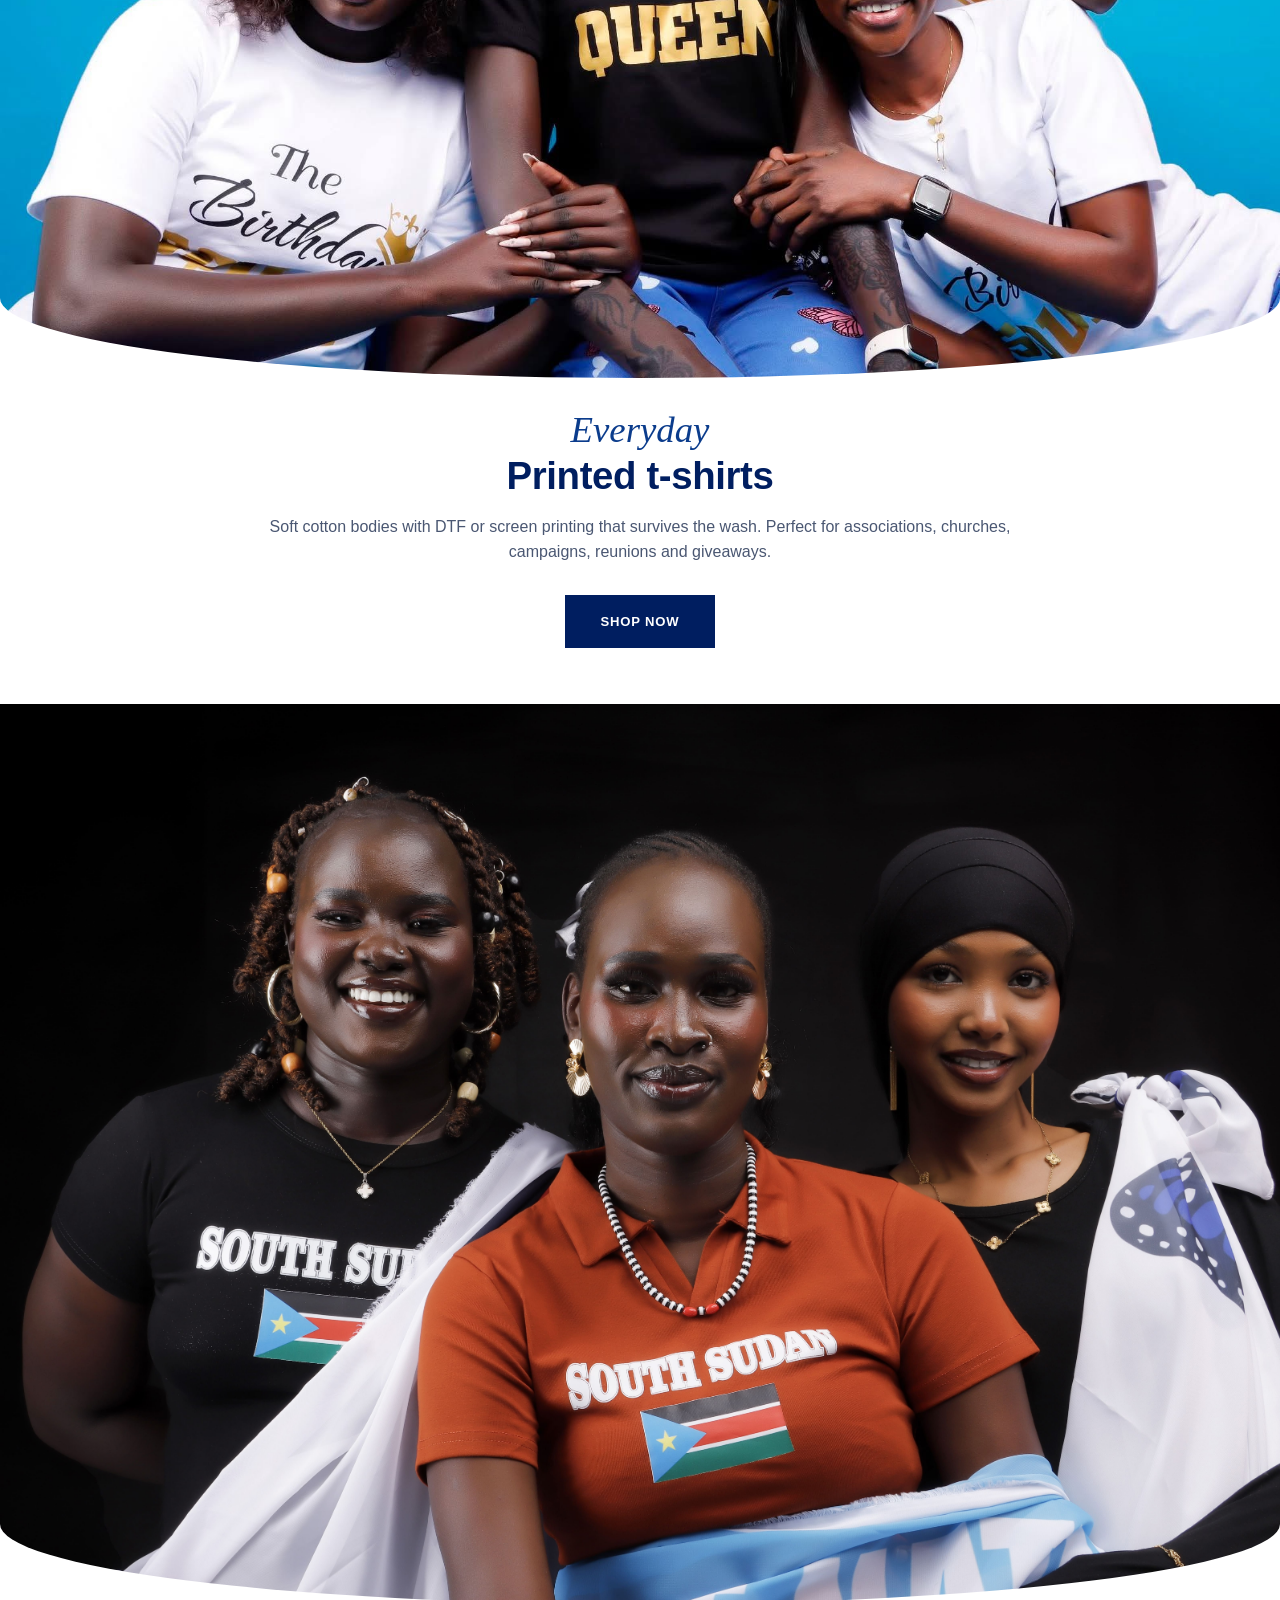
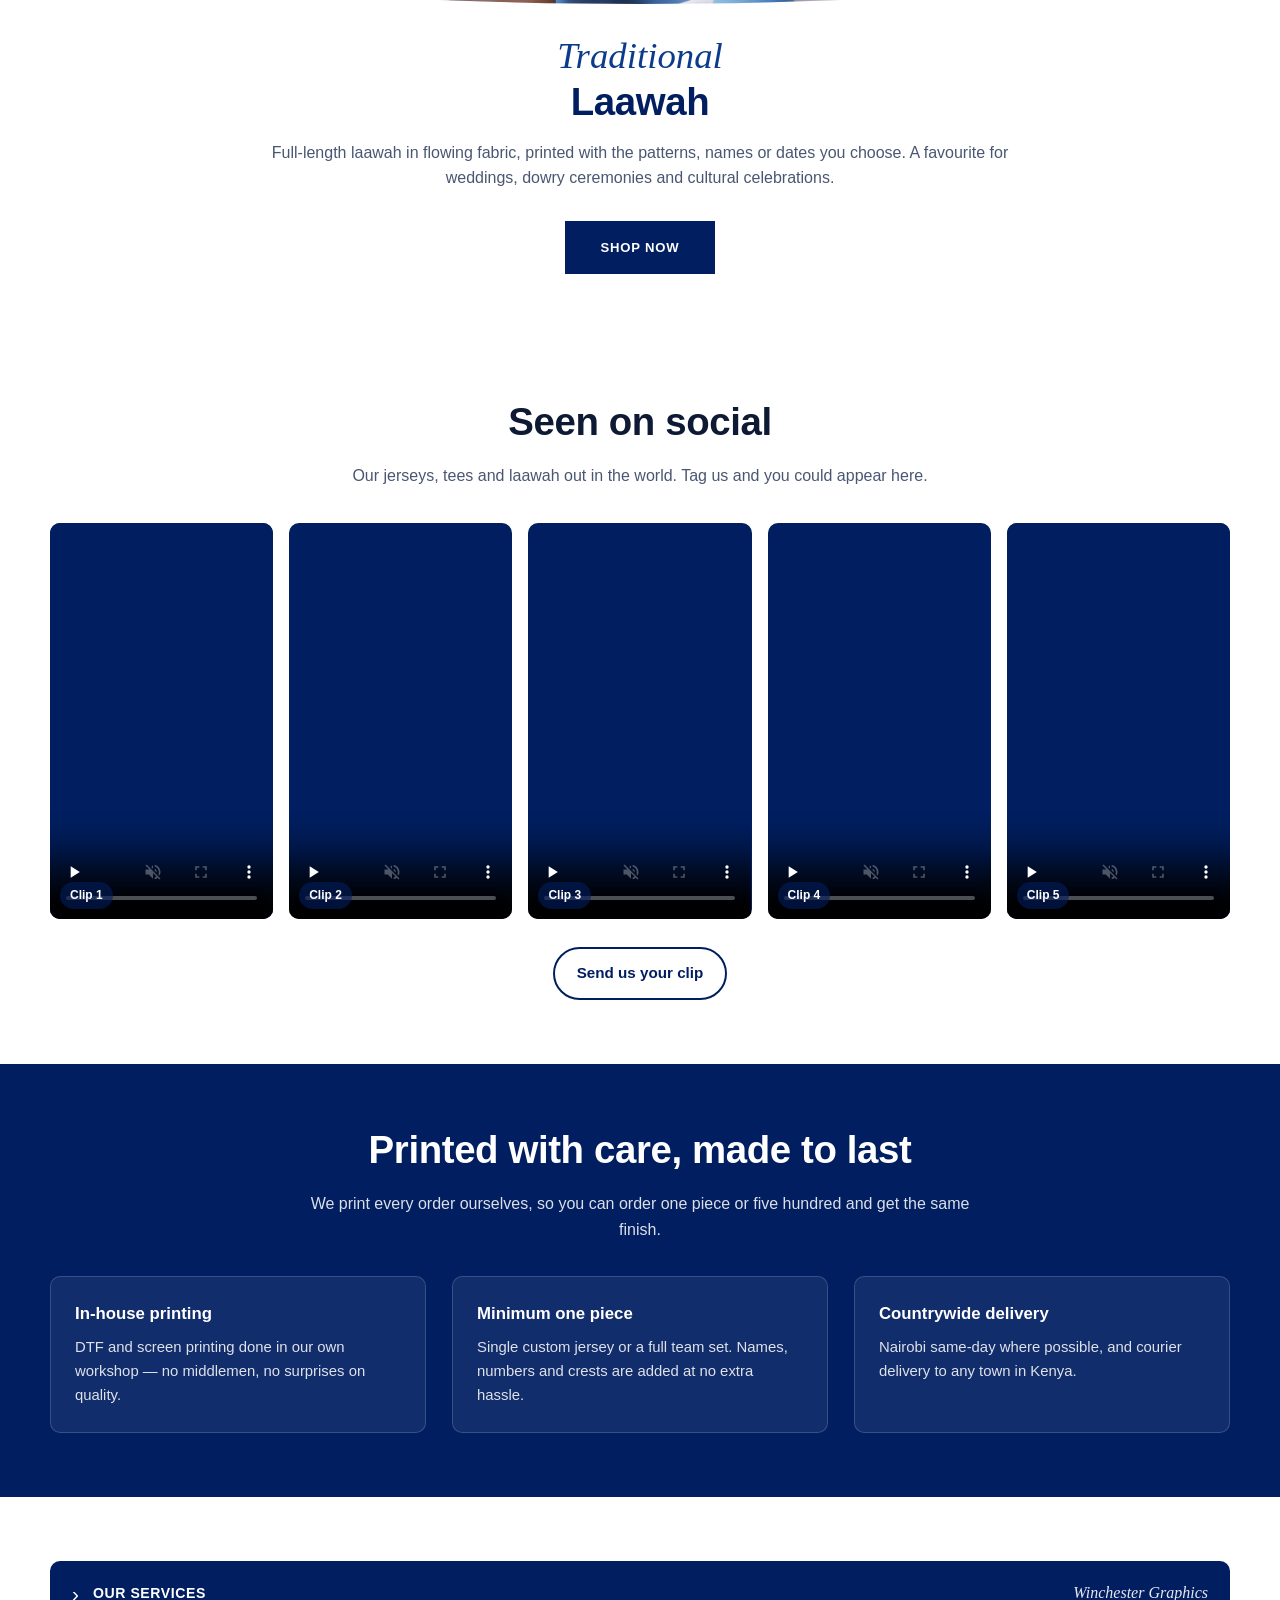
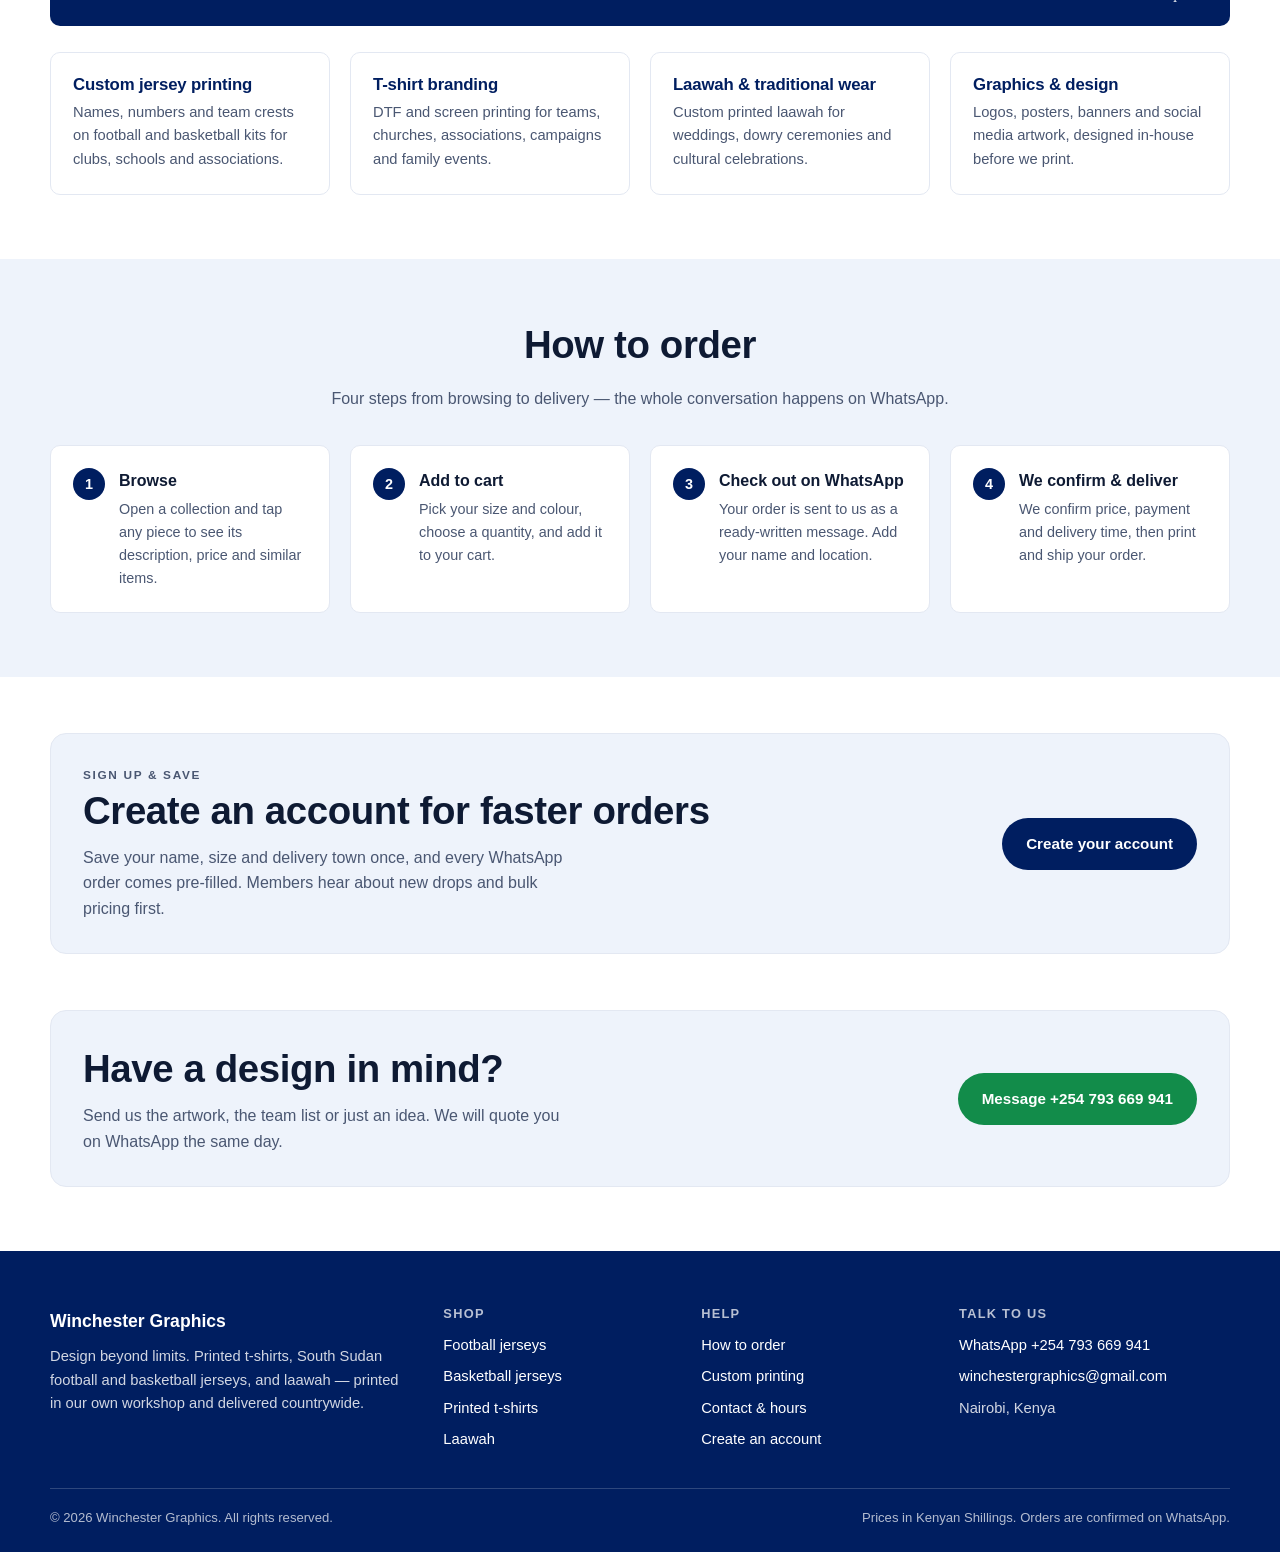
==== commit 5f0cb5b7: "Remove brand text from site header Removed the brand text from the header." ====
--- a/index.html
+++ b/index.html
@@ -31,7 +31,6 @@
   <div class="wrap header-inner">
     <a class="brand" href="index.html" aria-label="Winchester Graphics home">
       <img class="brand-logo" src="assets/logo.png" alt="" width="160" height="40" data-fallback="Winchester Graphics" />
-      <span class="brand-text"><strong>Winchester Graphics</strong><small>Design Beyond Limits</small></span>
     </a>
 
     <nav class="main-nav" id="mainNav" aria-label="Primary">
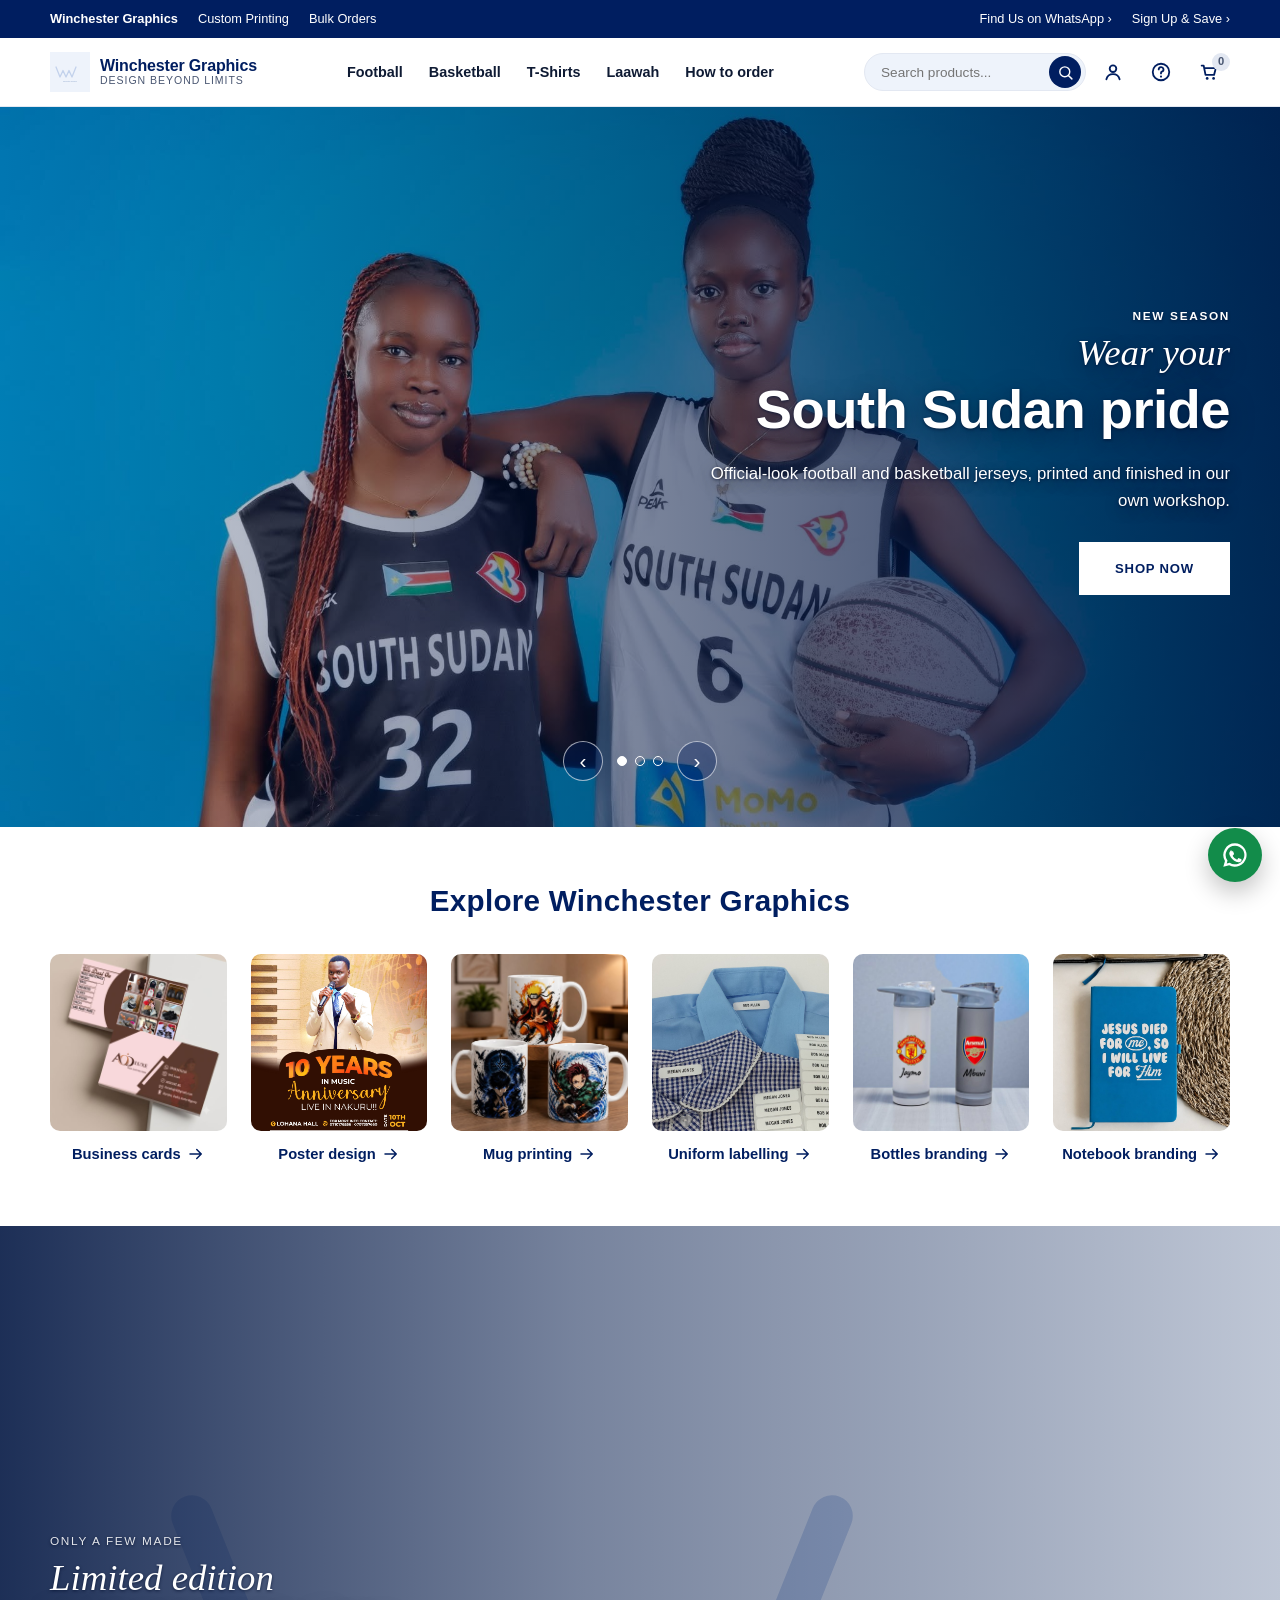
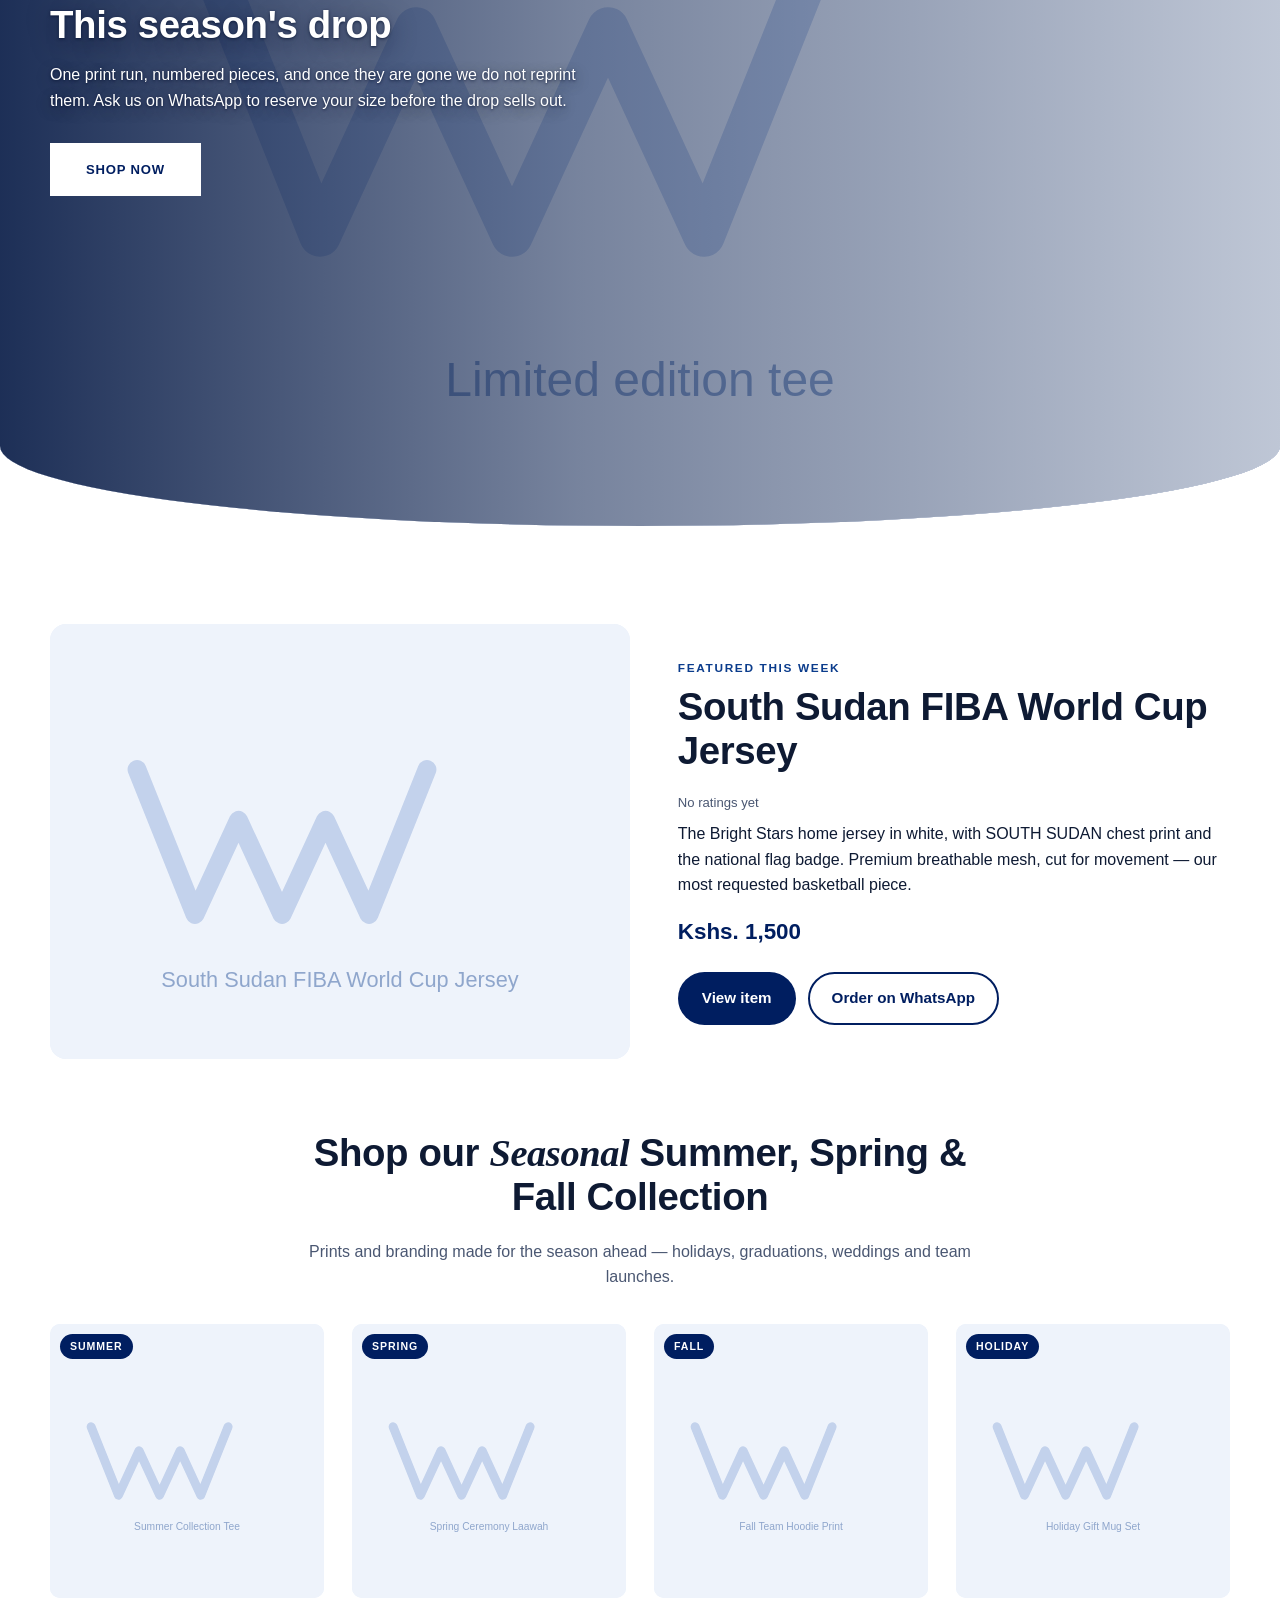
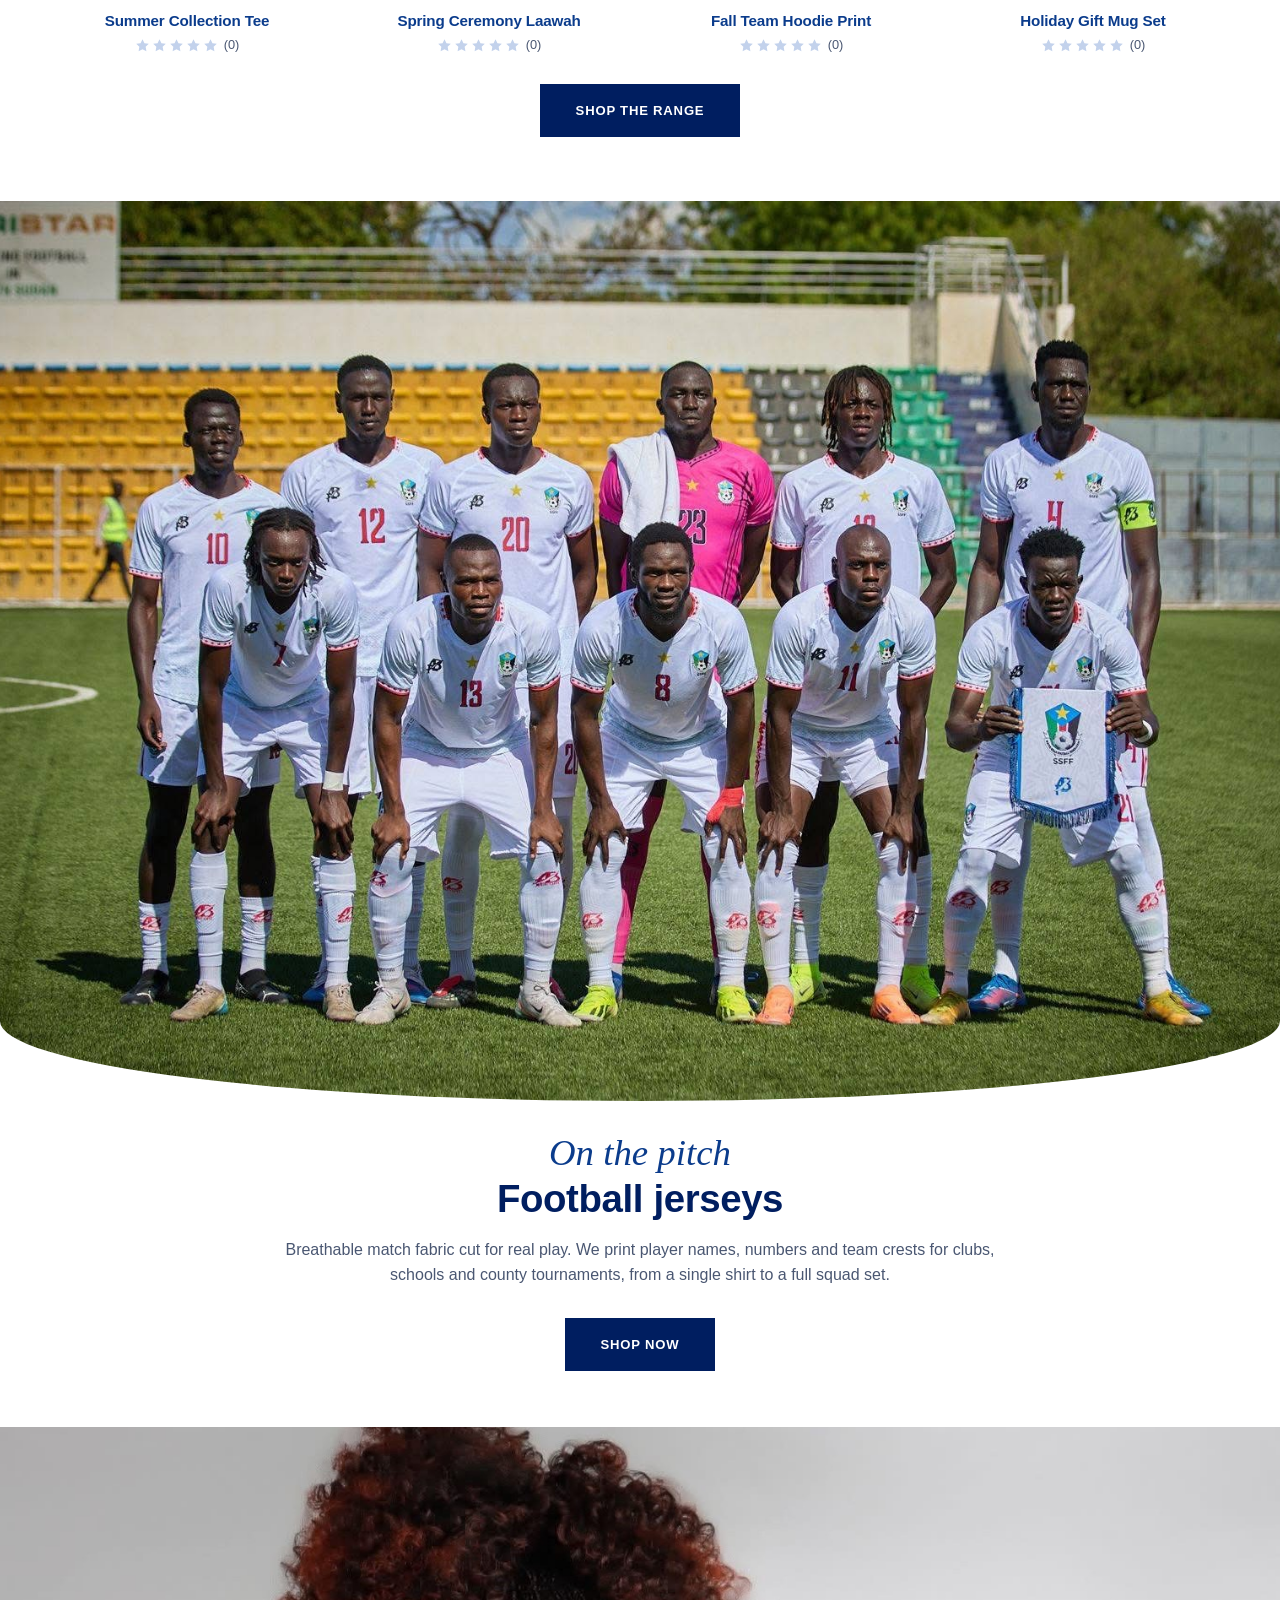
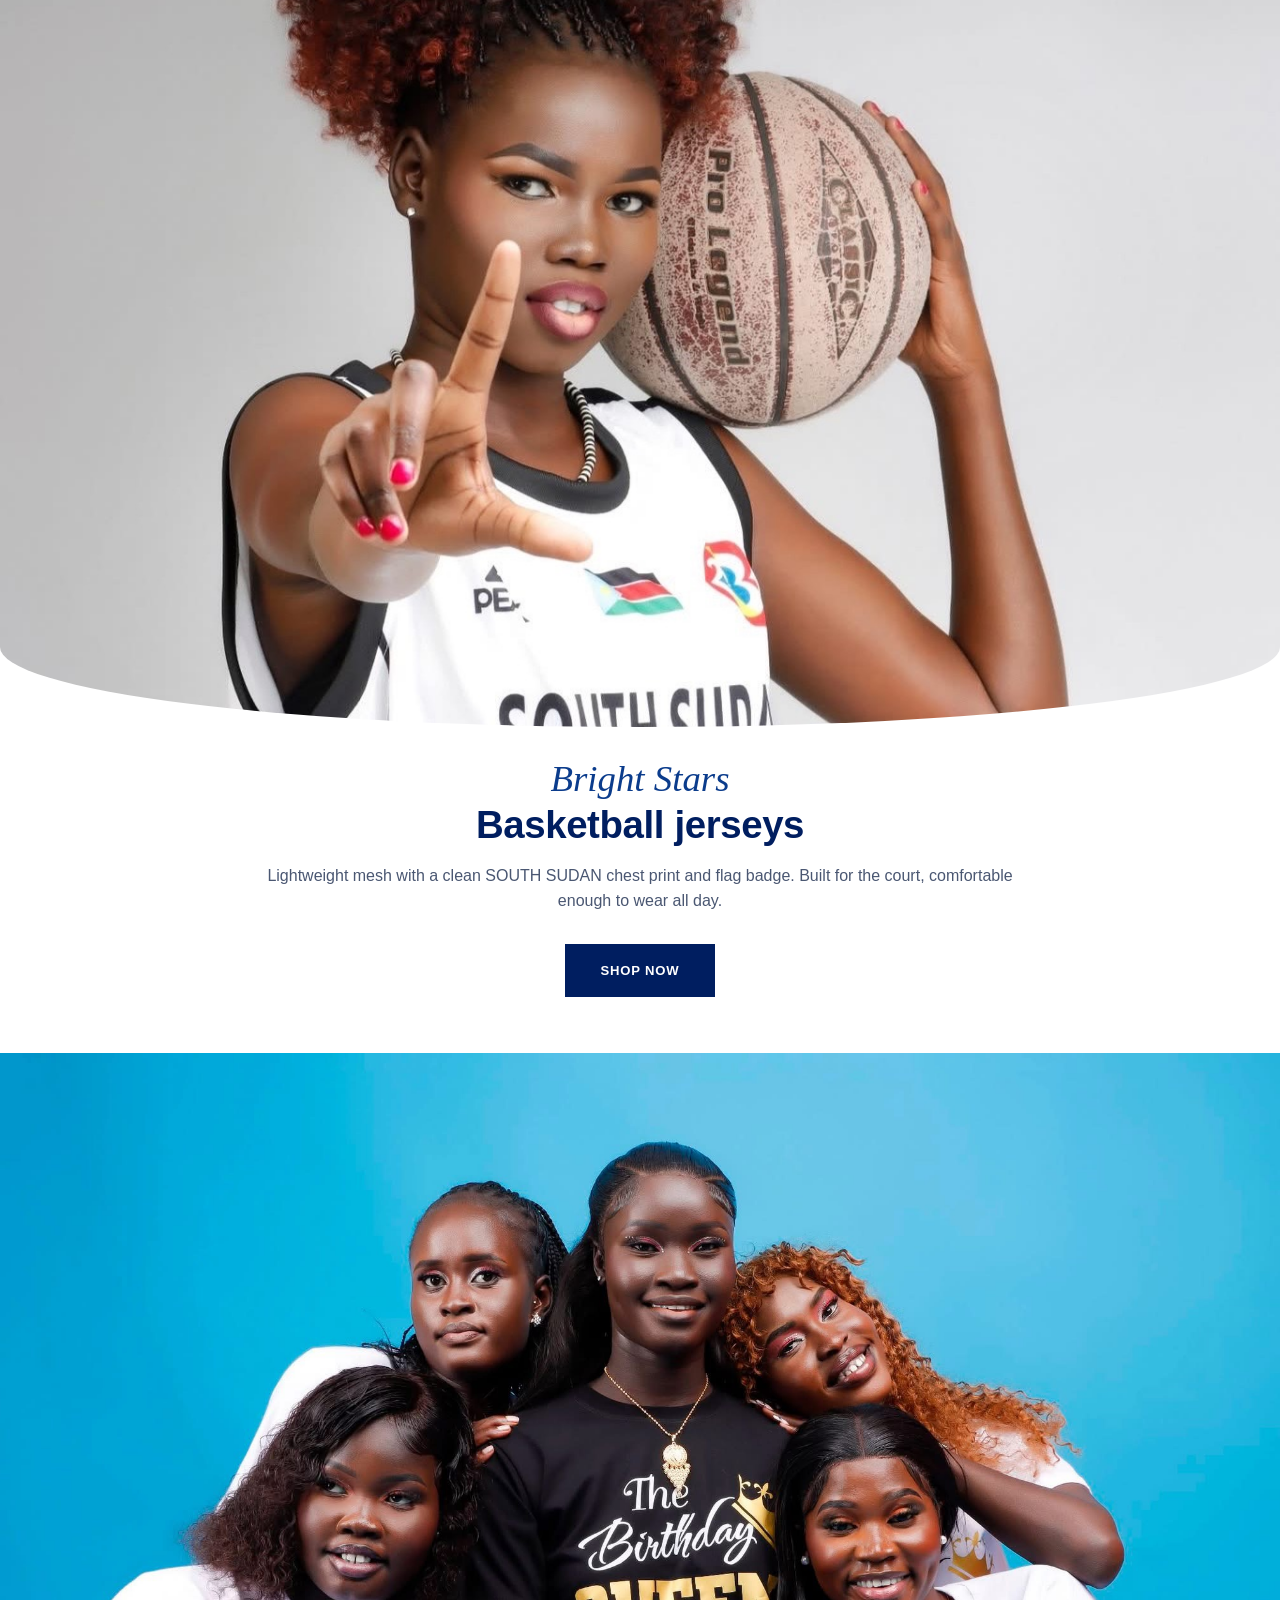
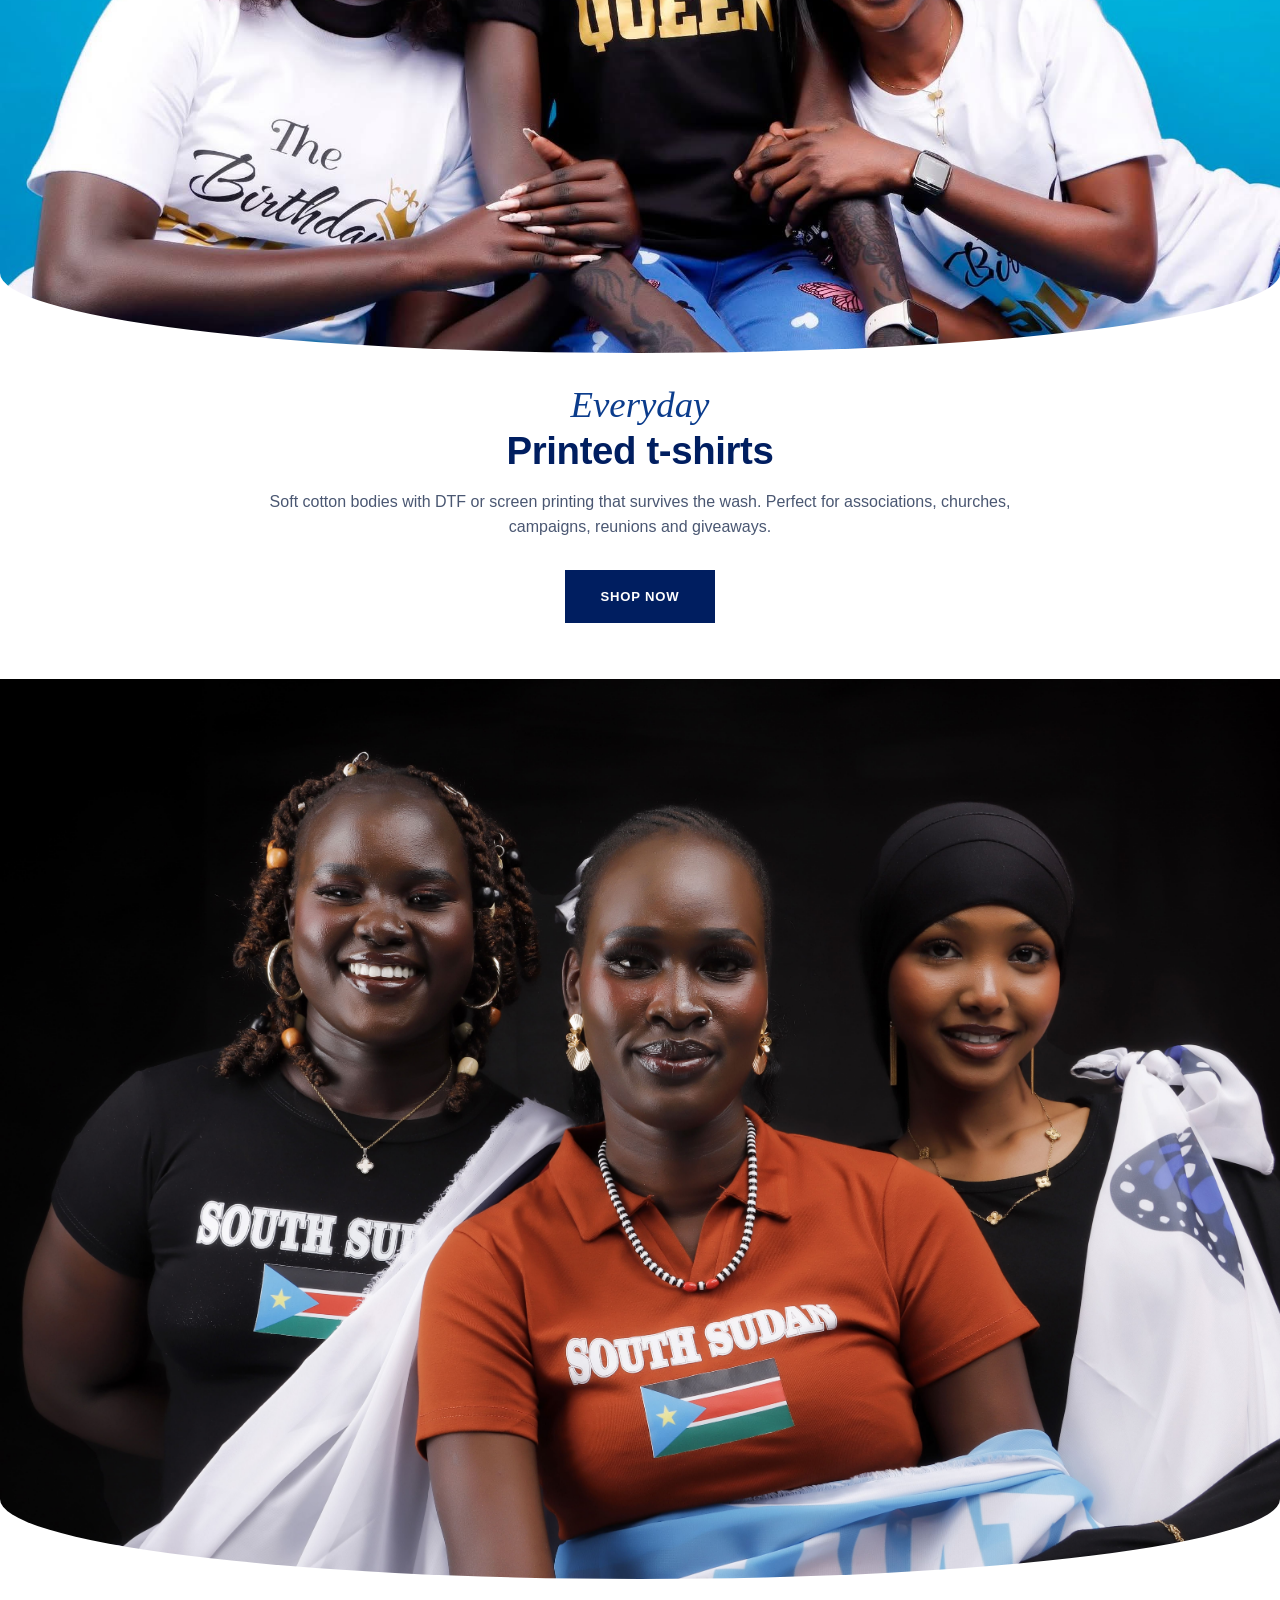
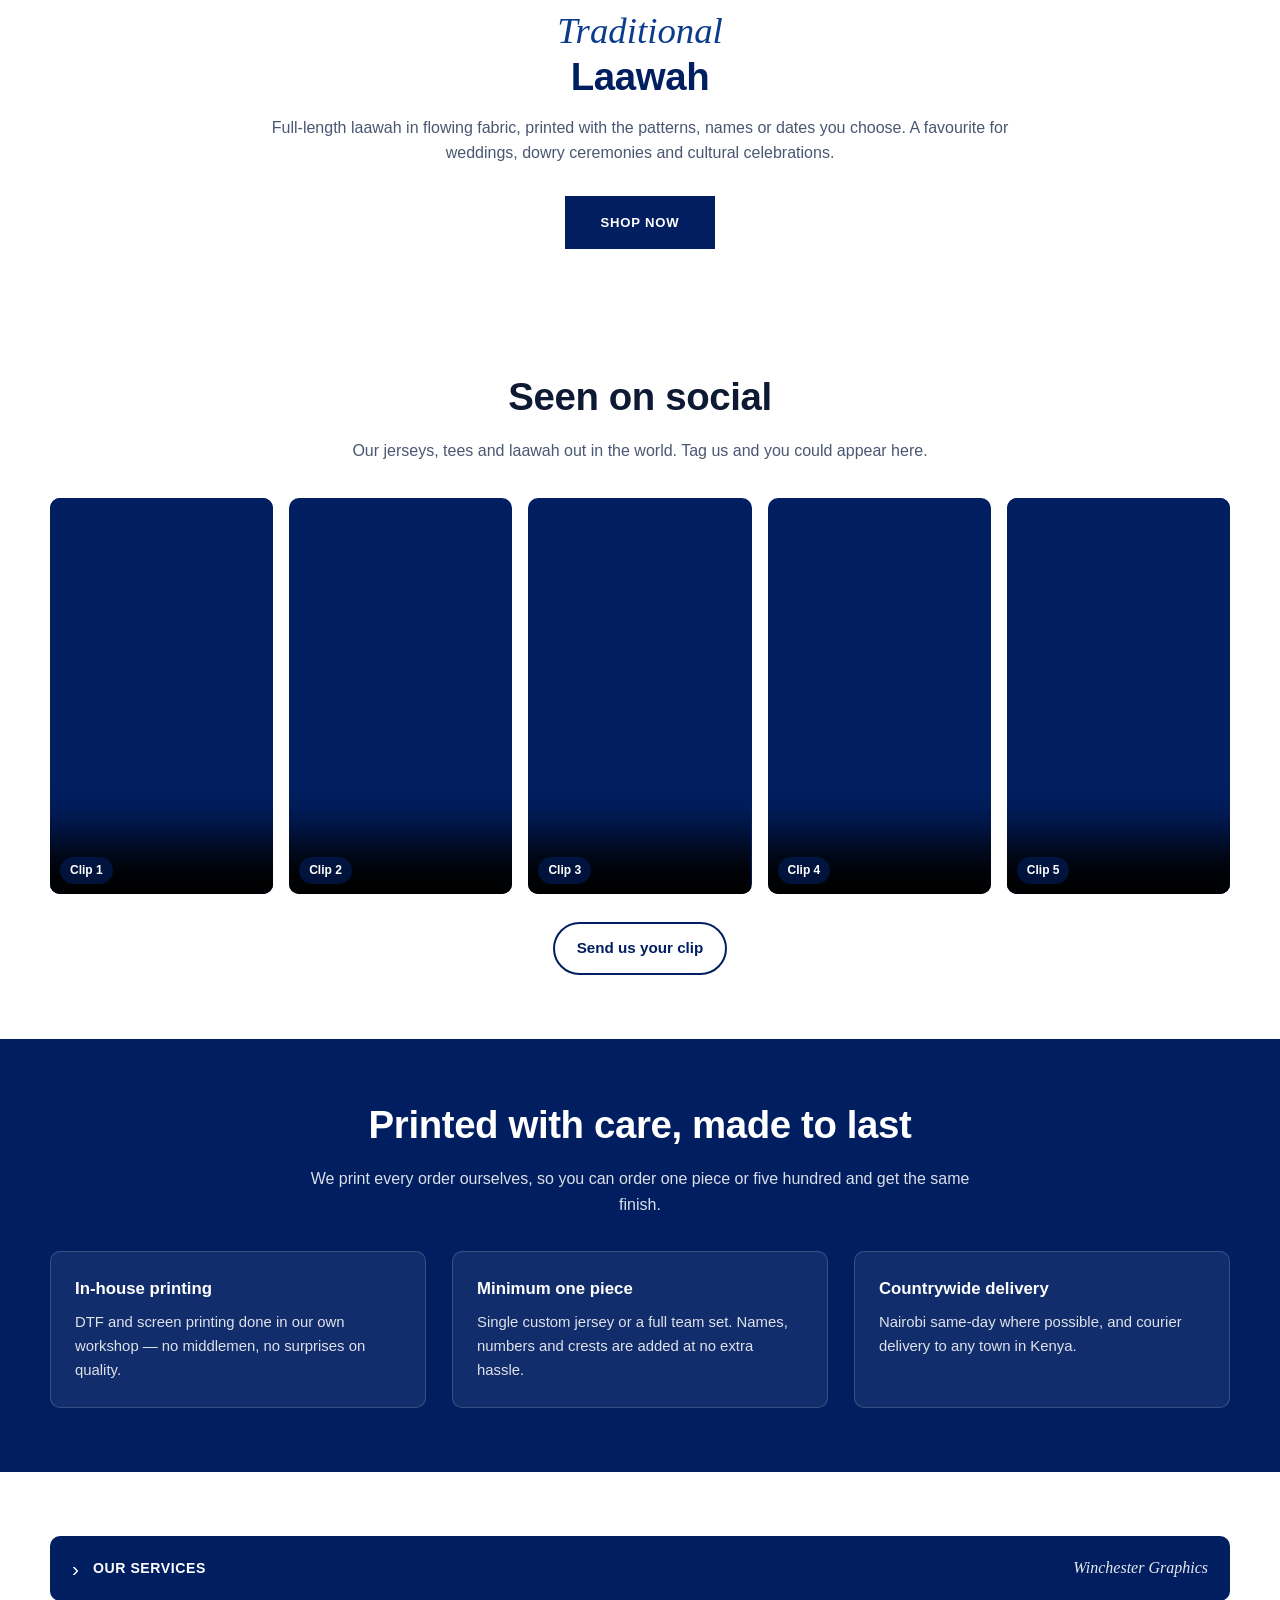
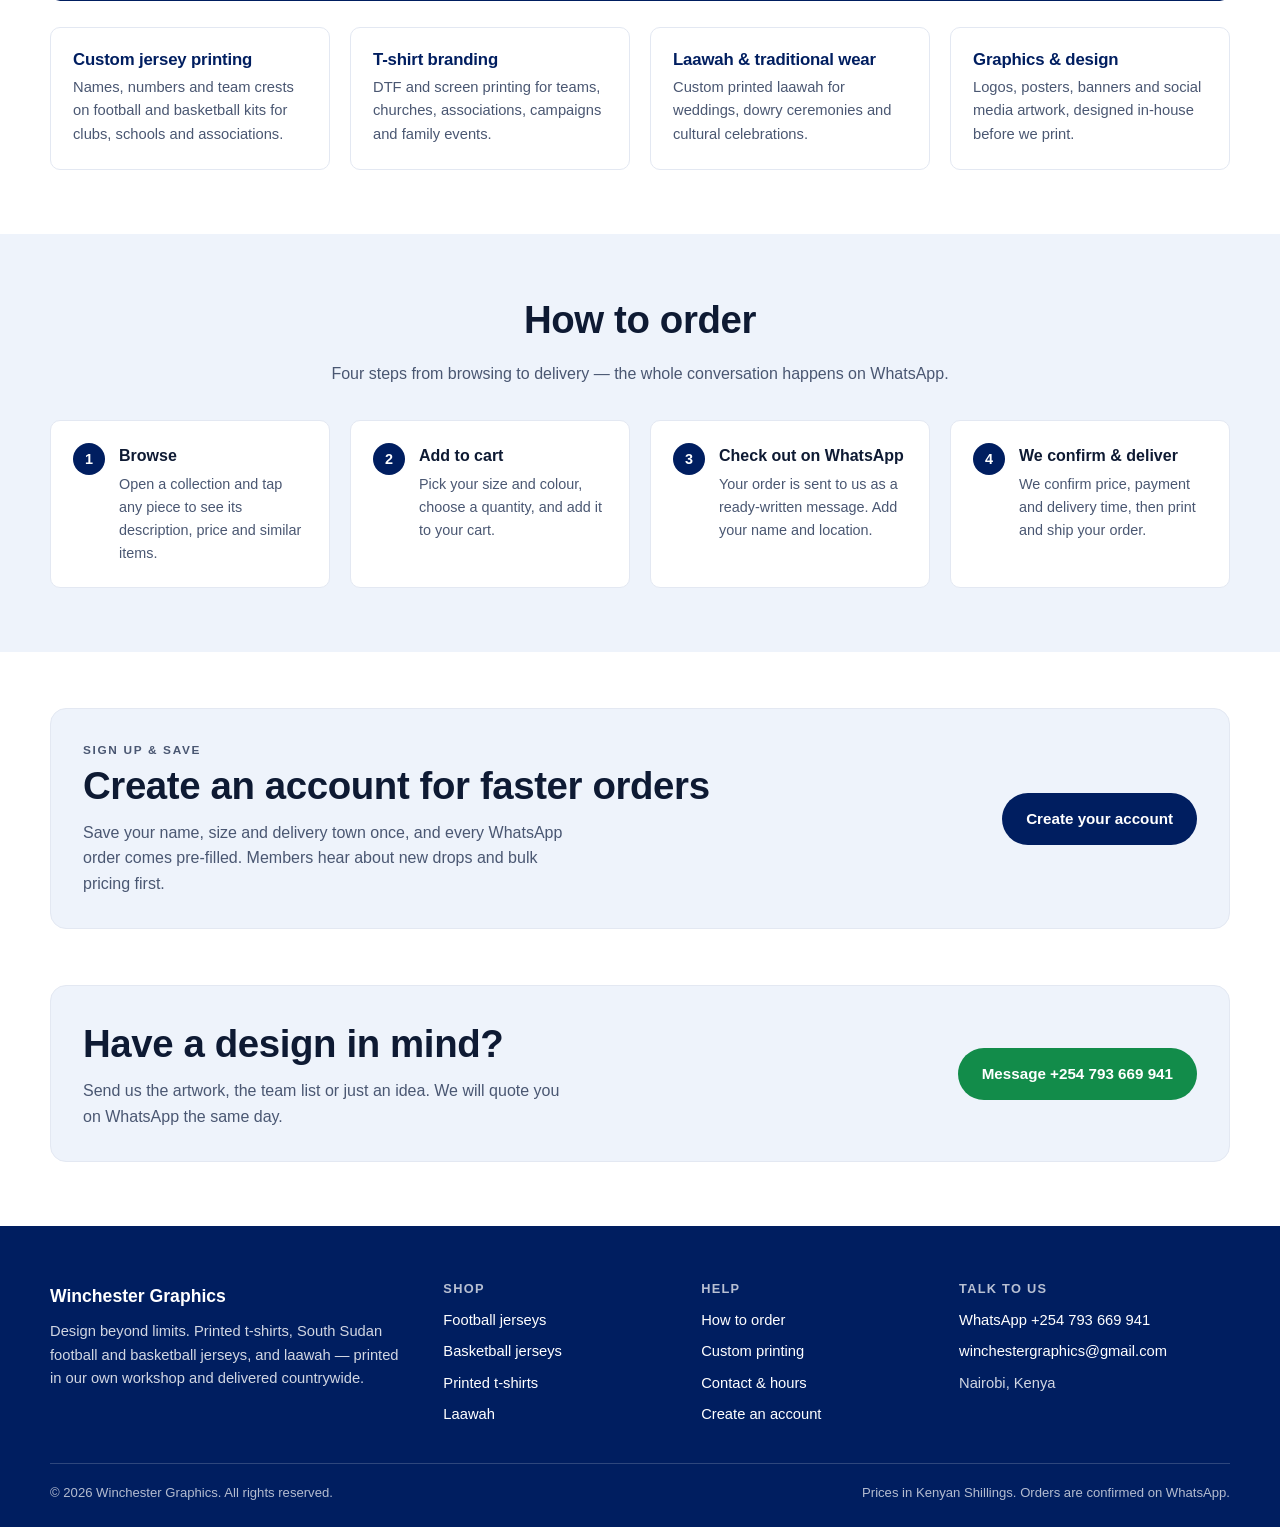
==== commit 574b6665: "Add files via upload" ====
--- a/index.html
+++ b/index.html
@@ -30,7 +30,8 @@
 <header class="site-header" id="siteHeader">
   <div class="wrap header-inner">
     <a class="brand" href="index.html" aria-label="Winchester Graphics home">
-      <img class="brand-logo" src="assets/logo.png" alt="" width="160" height="40" data-fallback="Winchester Graphics" />
+      <img class="brand-logo" src="assets/img/logo.png" alt="" width="160" height="40" data-fallback="Winchester Graphics" />
+      <span class="brand-text"><strong>Winchester Graphics</strong><small>Design Beyond Limits</small></span>
     </a>
 
     <nav class="main-nav" id="mainNav" aria-label="Primary">
@@ -74,7 +75,7 @@
 <main id="main">
   <!-- ===== HERO: full-bleed image, curved bottom, copy on the right ===== -->
   <section class="hero" id="hero" aria-label="Featured collections" aria-roledescription="carousel">
-    <div class="hero-media curve">
+    <div class="hero-media">
       <div class="hero-slides" id="heroSlides"></div>
       <div class="hero-shade" aria-hidden="true"></div>
       <div class="hero-controls">
@@ -98,7 +99,7 @@
 
   <!-- ===== LIMITED EDITION (full screen) ===== -->
   <section class="showcase curve limited" aria-labelledby="limitedTitle">
-    <img class="showcase-bg" src="assets/limited-edition.jpg" alt="" data-fallback="Limited edition tee" />
+    <img class="showcase-bg" src="assets/img/limited-edition.jpg" alt="" data-fallback="Limited edition tee" />
     <div class="showcase-shade" aria-hidden="true"></div>
     <div class="wrap showcase-inner">
       <div class="showcase-copy align-left">
@@ -115,7 +116,7 @@
   <section class="section spotlight" aria-labelledby="spotTitle">
     <div class="wrap spot-grid">
       <div class="spot-media">
-        <img src="assets/ssd-fiba-wc.jpg" alt="South Sudan FIBA World Cup jersey" data-fallback="South Sudan FIBA World Cup Jersey" />
+        <img src="assets/img/ssd-fiba-wc.jpg" alt="South Sudan FIBA World Cup jersey" data-fallback="South Sudan FIBA World Cup Jersey" />
       </div>
       <div class="spot-copy">
         <p class="eyebrow">Featured this week</p>
--- a/styles.css
+++ b/styles.css
@@ -142,7 +142,7 @@
   color:#fff;
   isolation:isolate;
 }
-.hero-media{position:absolute;inset:0}
+.hero-media{position:absolute;inset:0;overflow:hidden}
 .hero-slides{position:absolute;inset:0}
 .hero-slide{position:absolute;inset:0;opacity:0;transition:opacity .7s ease}
 .hero-slide.is-on{opacity:1}
@@ -173,12 +173,12 @@
 
 /* ------------------------- explore service tiles -------------------- */
 .explore{background:#fff;padding:56px 0 60px;text-align:center}
-/* dark blue rectangle, Arial */
+/* Arial, no box */
 .explore-title{
-  display:inline-block;margin:0 0 34px;
+  margin:0 0 34px;padding:0;background:none;
   font-family:Arial,"Helvetica Neue",Helvetica,sans-serif;font-style:normal;font-weight:700;
-  font-size:clamp(1.15rem,2.2vw,1.7rem);letter-spacing:.01em;line-height:1.25;
-  background:var(--navy);color:#fff;border-radius:0;padding:14px 30px;
+  font-size:clamp(1.25rem,2.4vw,1.85rem);letter-spacing:.01em;line-height:1.25;
+  color:var(--navy);
 }
 .explore-grid{display:grid;grid-template-columns:repeat(6,1fr);gap:24px}
 .tile{text-decoration:none;color:var(--navy);display:block}
@@ -552,7 +552,8 @@
 
   /* hero: photo first, copy underneath it */
   .hero{min-height:0;display:block;background:#fff;color:var(--ink)}
-  .hero-media{position:relative;inset:auto;width:100%;aspect-ratio:4/5;background:var(--navy)}
+  .hero-media{position:relative;inset:auto;width:100%;aspect-ratio:4/5;background:var(--navy);
+    border-bottom-left-radius:50% 46px;border-bottom-right-radius:50% 46px}
   .hero-shade{background:linear-gradient(180deg,rgba(0,20,64,0) 55%,rgba(0,20,64,.5) 100%)}
   .hero-inner{position:static;display:block;padding:24px 0 4px}
   .hero-copy{text-align:center;max-width:100%}
@@ -563,6 +564,8 @@
   .hero-copy .btn-white{background:var(--navy);color:#fff}
   .hero-copy .btn-white:hover{background:var(--navy-2)}
   .hero-controls{bottom:14px}
+  /* featured this week: portrait photo on phones */
+  .spot-media{aspect-ratio:3/4}
 
   /* every showcase, limited edition included: photo first, copy underneath */
   .showcase{min-height:0;display:block;background:#fff;color:var(--ink);
@@ -584,7 +587,7 @@
 
   .grid{grid-template-columns:repeat(2,1fr);gap:14px}
   .explore{padding:40px 0 44px}
-  .explore-title{margin-bottom:24px;padding:11px 20px;font-size:1.02rem}
+  .explore-title{margin-bottom:24px;font-size:1.12rem}
   .explore-grid{grid-template-columns:repeat(2,1fr);gap:16px}
   .tile-label{font-size:.86rem;margin-top:8px}
   .season-grid{gap:16px}
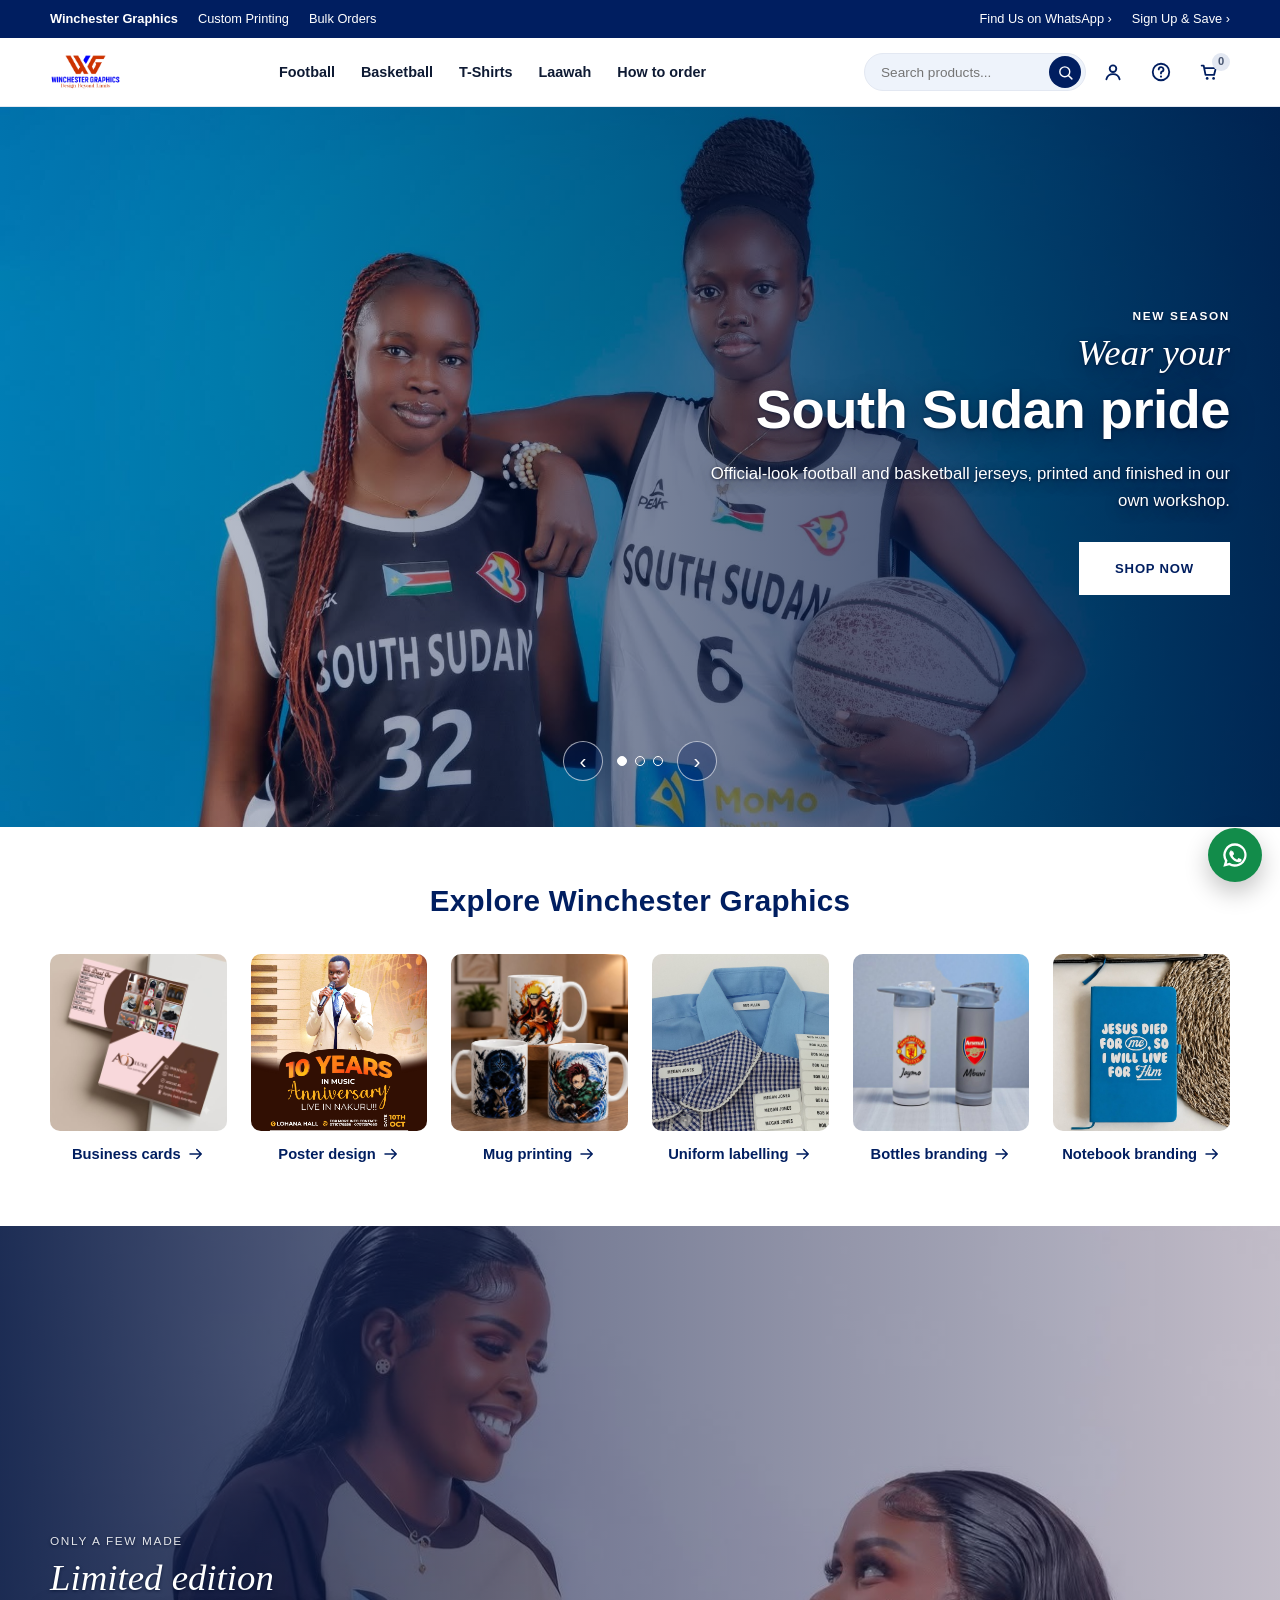
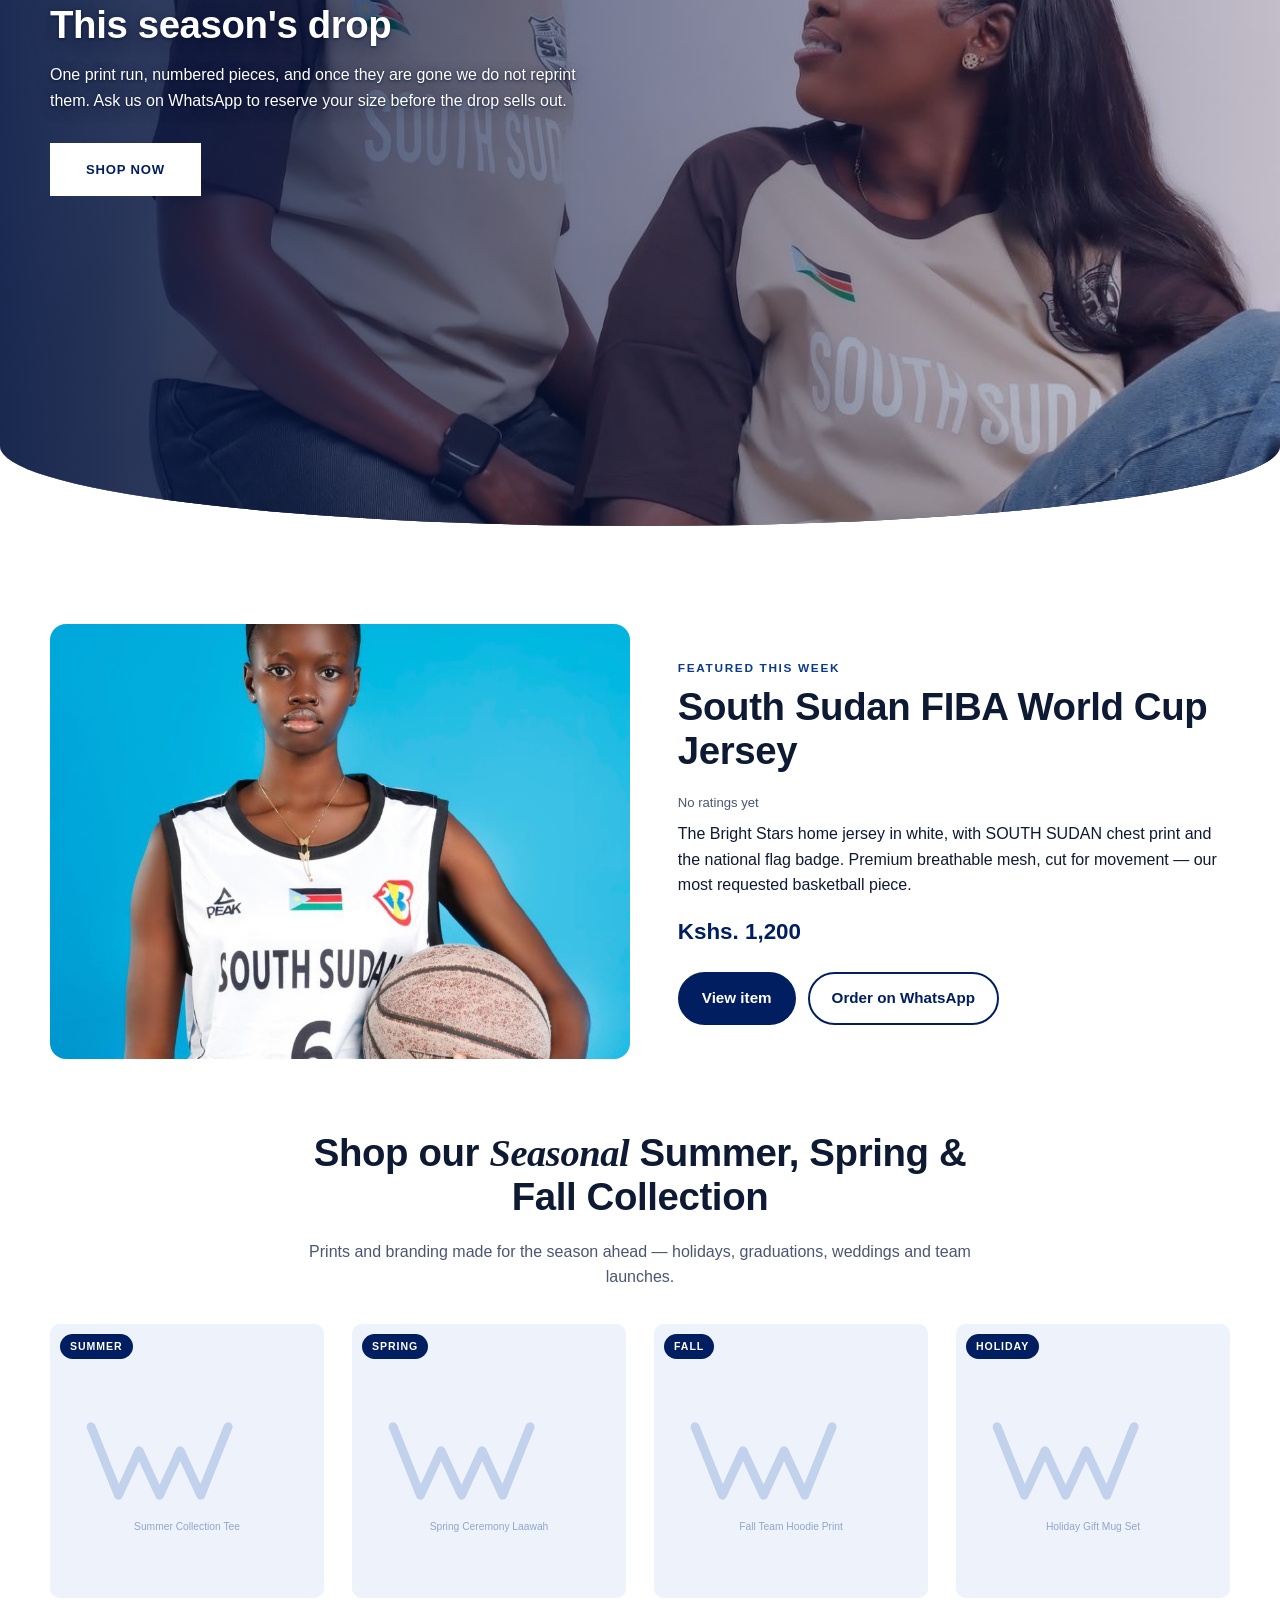
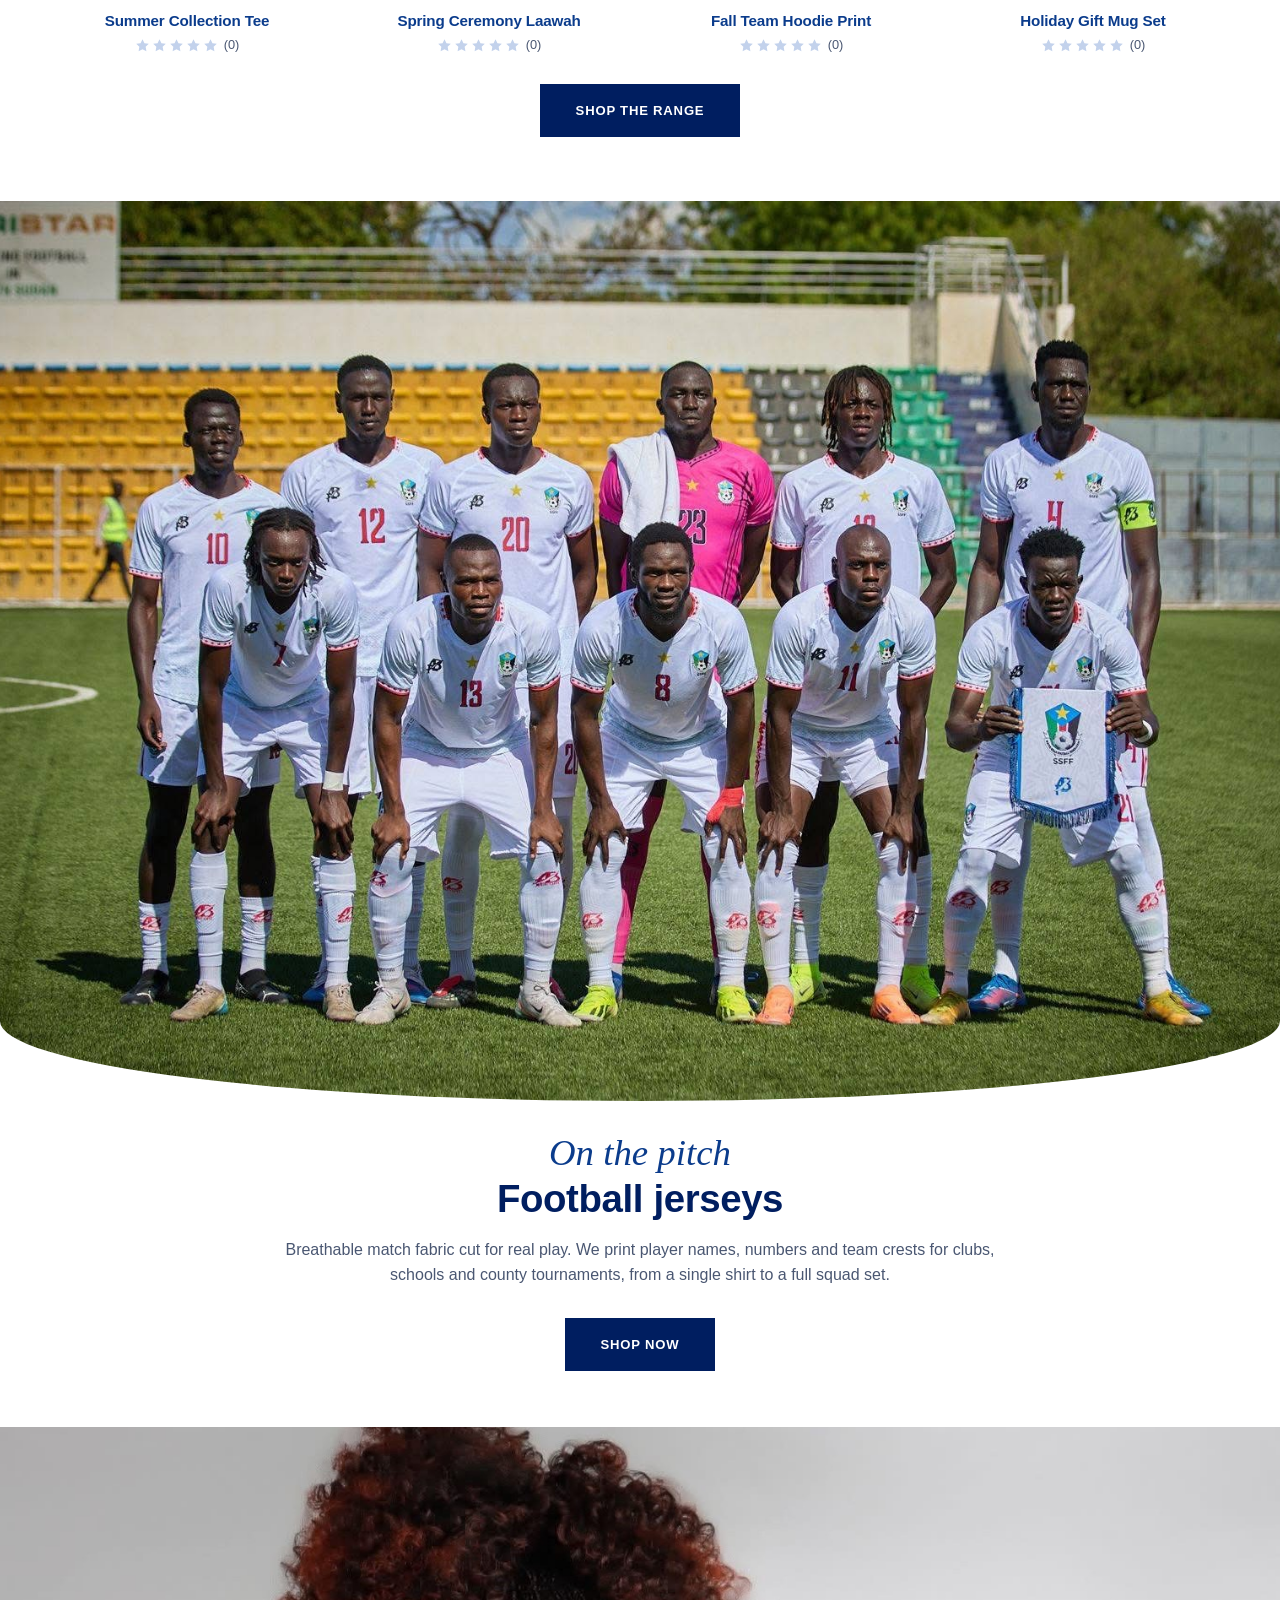
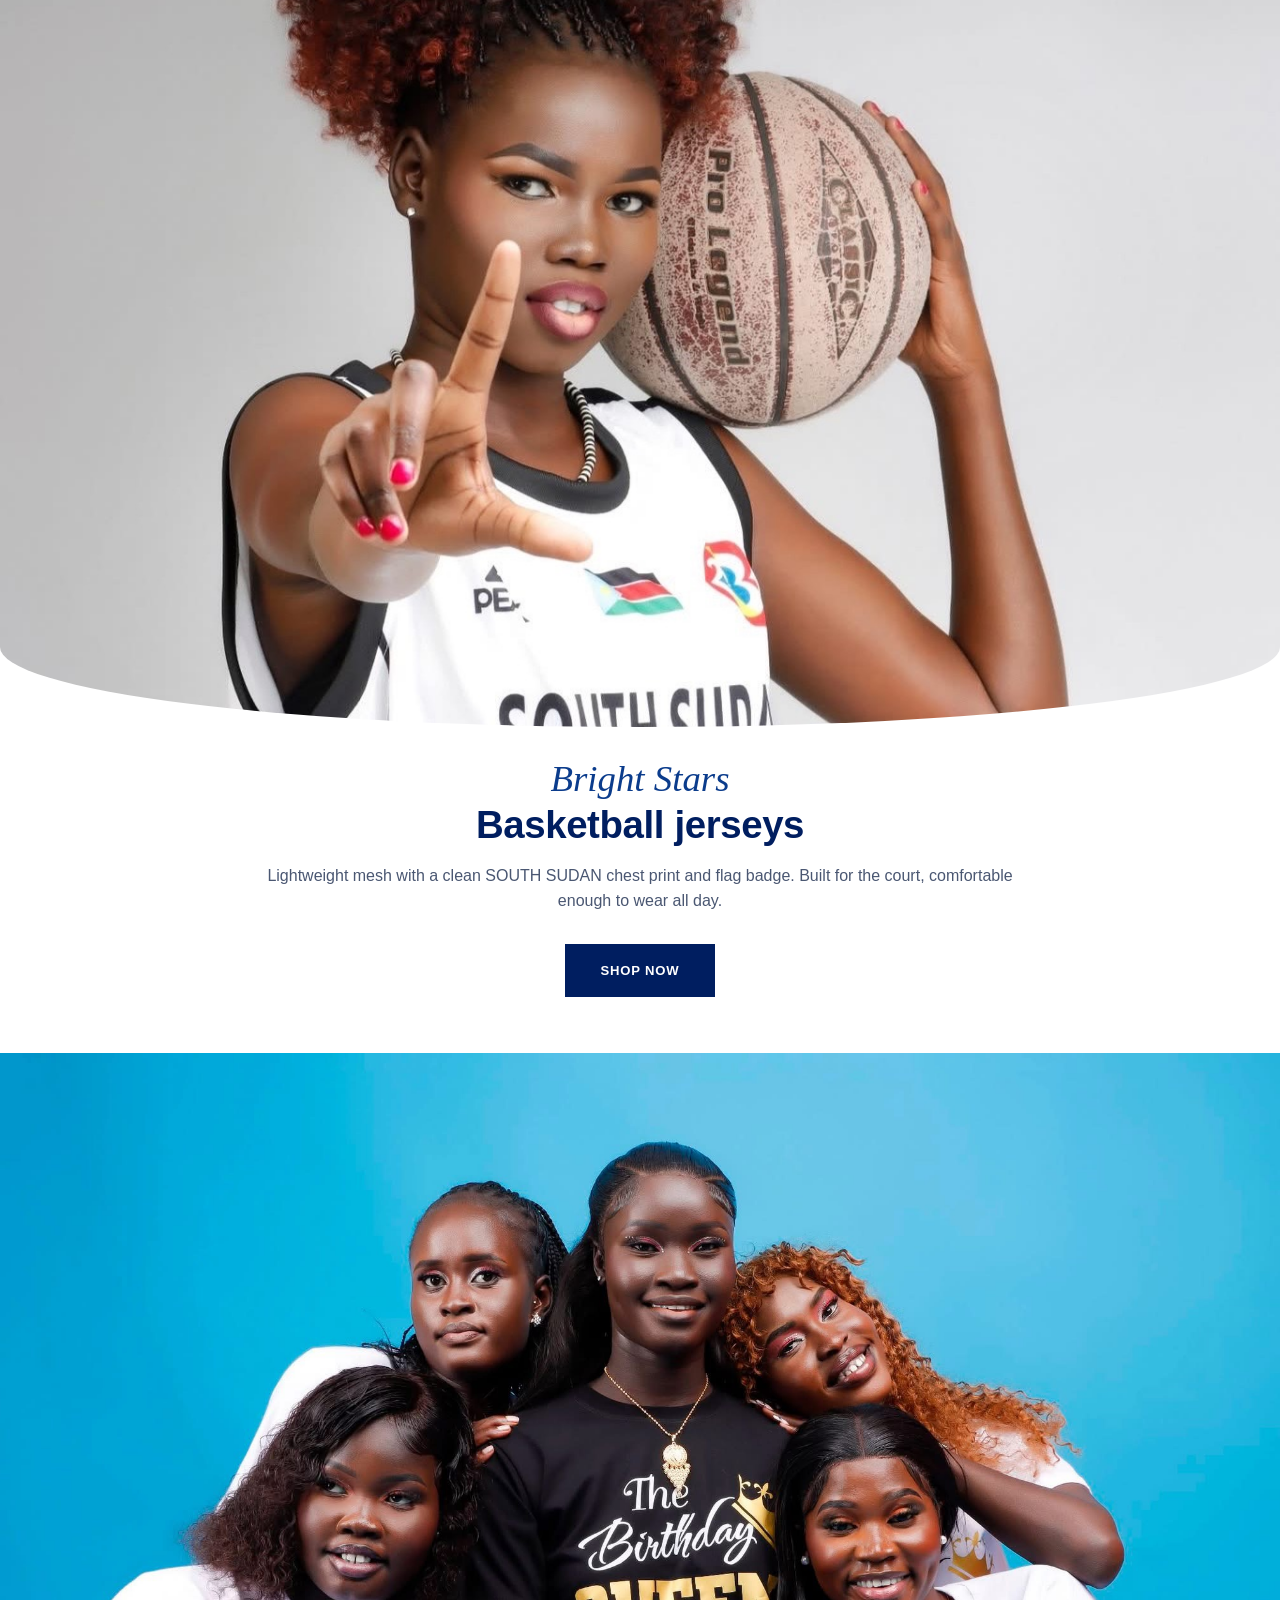
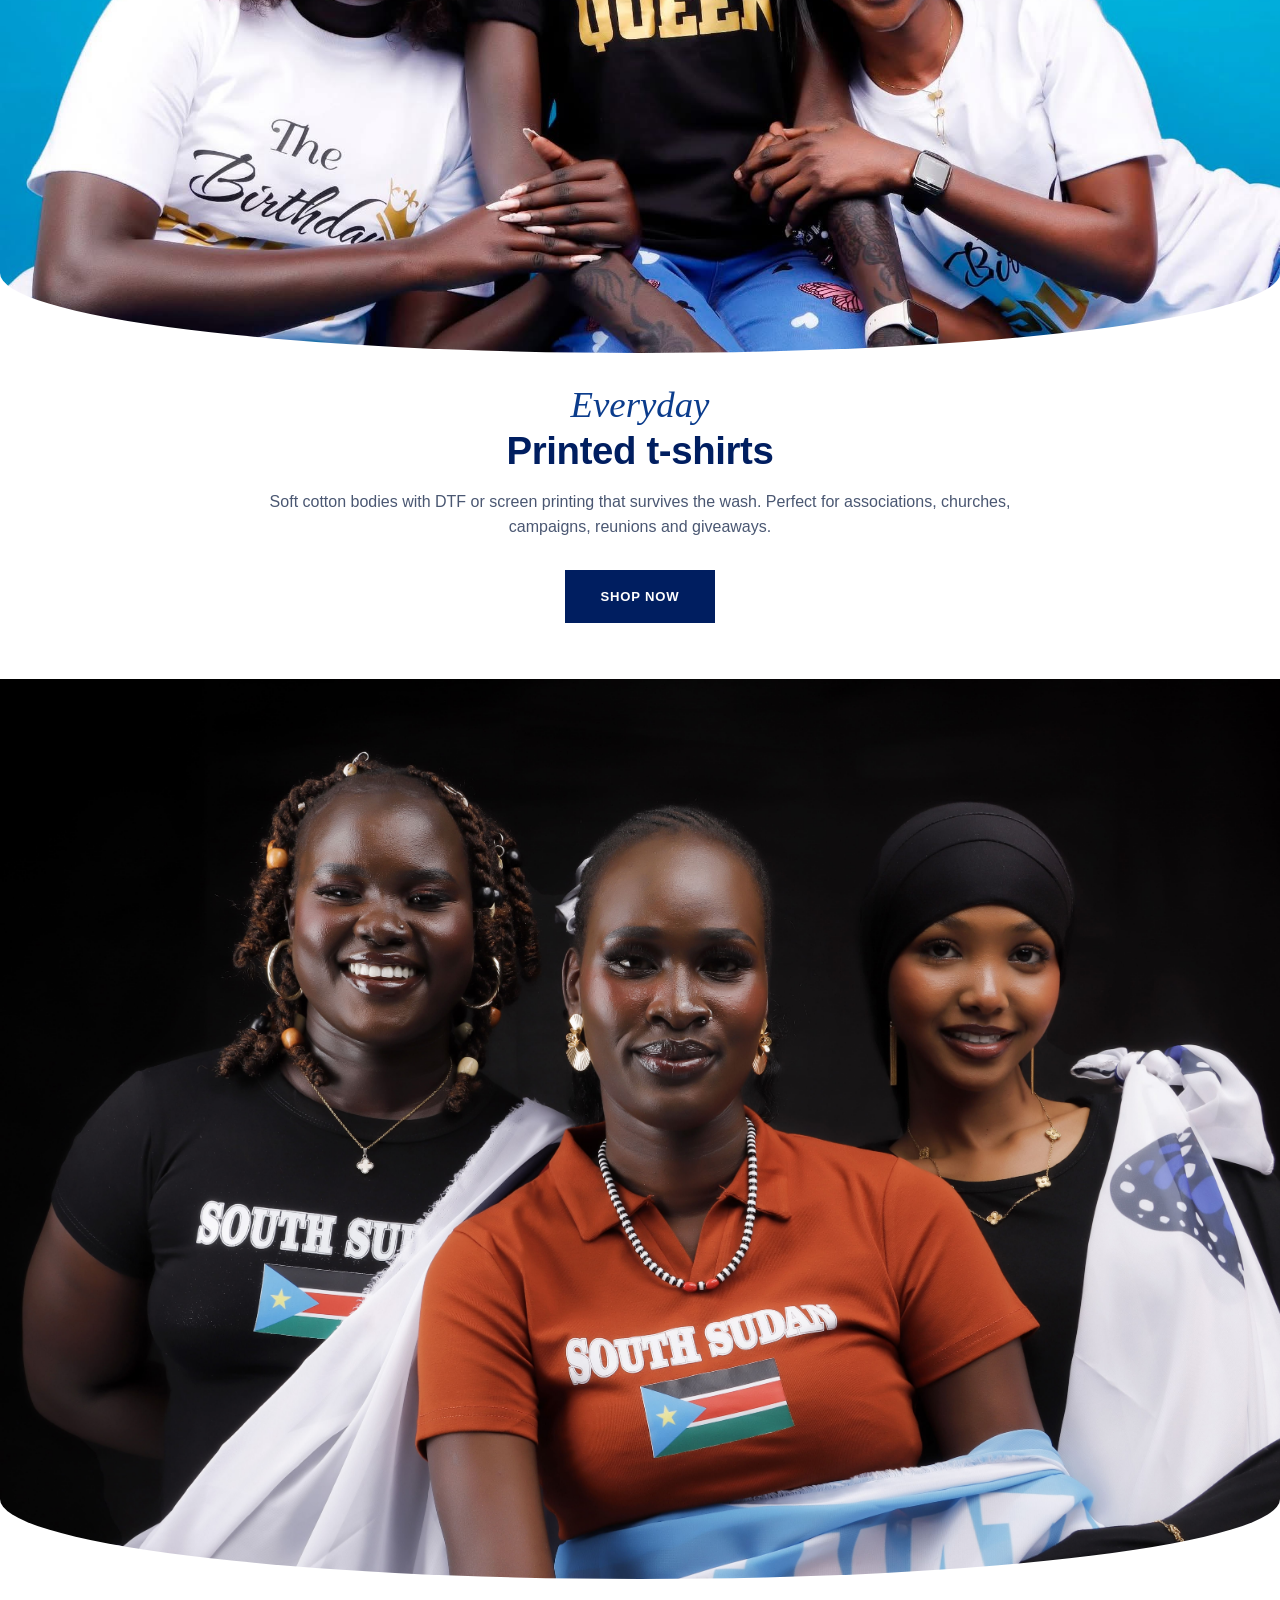
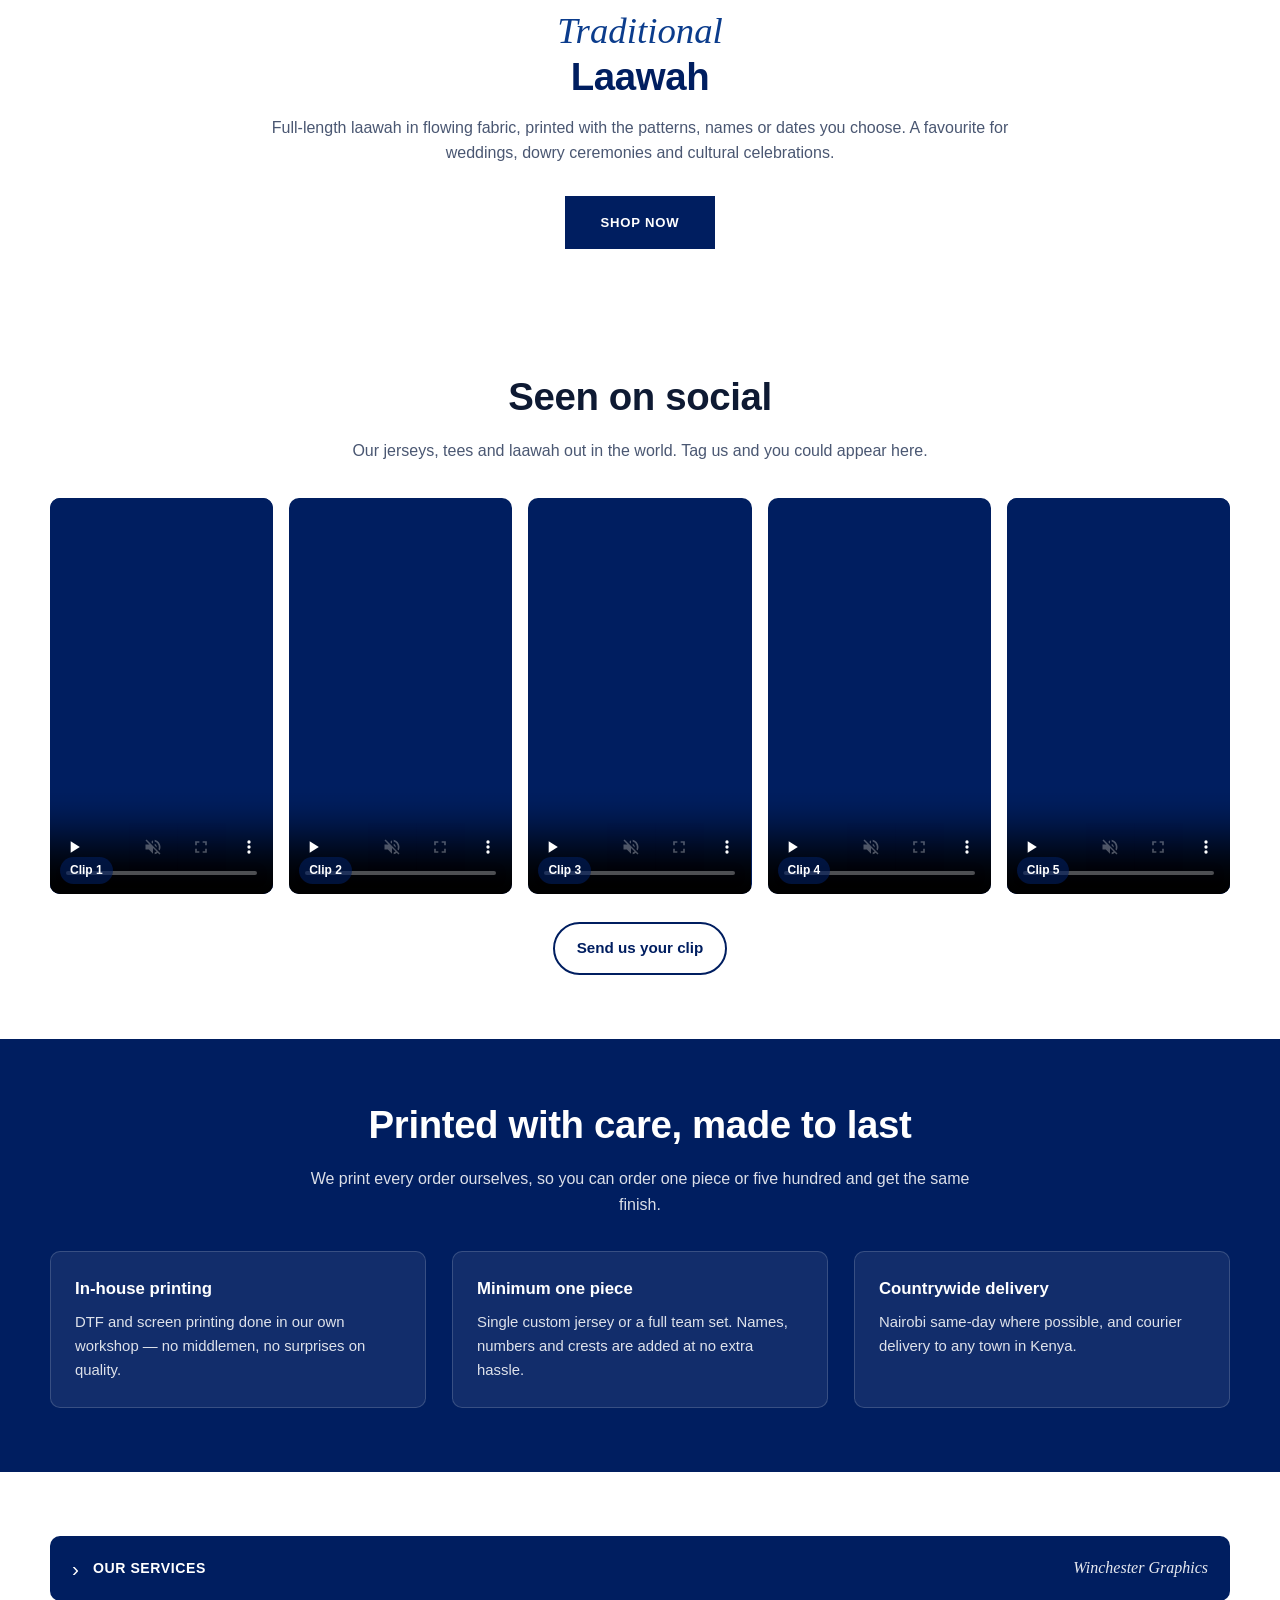
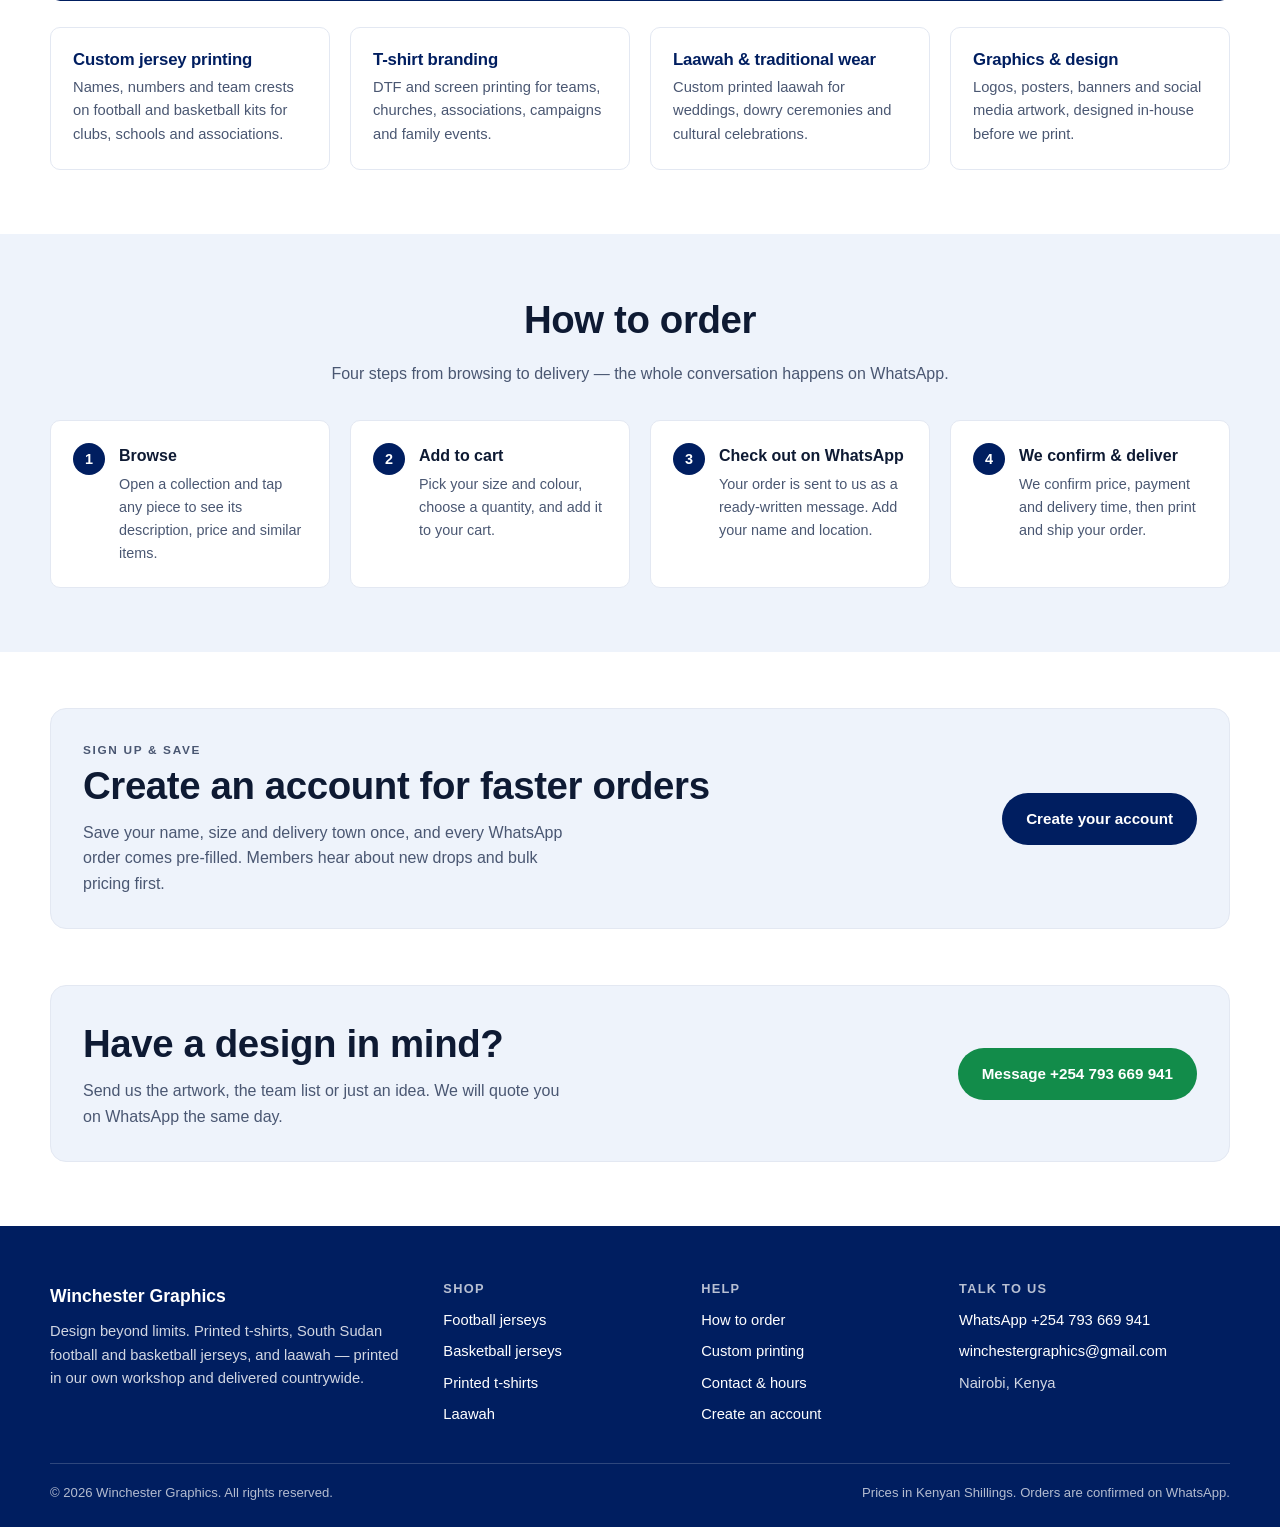
==== commit ad5af597: "Update index.html" ====
--- a/index.html
+++ b/index.html
@@ -30,8 +30,7 @@
 <header class="site-header" id="siteHeader">
   <div class="wrap header-inner">
     <a class="brand" href="index.html" aria-label="Winchester Graphics home">
-      <img class="brand-logo" src="assets/img/logo.png" alt="" width="160" height="40" data-fallback="Winchester Graphics" />
-      <span class="brand-text"><strong>Winchester Graphics</strong><small>Design Beyond Limits</small></span>
+      <img class="brand-logo" src="assets/logo.png" alt="" width="160" height="40" data-fallback="Winchester Graphics" />
     </a>
 
     <nav class="main-nav" id="mainNav" aria-label="Primary">
@@ -99,7 +98,7 @@
 
   <!-- ===== LIMITED EDITION (full screen) ===== -->
   <section class="showcase curve limited" aria-labelledby="limitedTitle">
-    <img class="showcase-bg" src="assets/img/limited-edition.jpg" alt="" data-fallback="Limited edition tee" />
+    <img class="showcase-bg" src="assets/limited-edition.jpg" alt="" data-fallback="Limited edition tee" />
     <div class="showcase-shade" aria-hidden="true"></div>
     <div class="wrap showcase-inner">
       <div class="showcase-copy align-left">
@@ -116,14 +115,14 @@
   <section class="section spotlight" aria-labelledby="spotTitle">
     <div class="wrap spot-grid">
       <div class="spot-media">
-        <img src="assets/img/ssd-fiba-wc.jpg" alt="South Sudan FIBA World Cup jersey" data-fallback="South Sudan FIBA World Cup Jersey" />
+        <img src="assets/ssd-fiba-wc.jpg" alt="South Sudan FIBA World Cup jersey" data-fallback="South Sudan FIBA World Cup Jersey" />
       </div>
       <div class="spot-copy">
         <p class="eyebrow">Featured this week</p>
         <h2 id="spotTitle">South Sudan FIBA World Cup Jersey</h2>
         <p class="no-rating">No ratings yet</p>
         <p>The Bright Stars home jersey in white, with SOUTH SUDAN chest print and the national flag badge. Premium breathable mesh, cut for movement — our most requested basketball piece.</p>
-        <p class="spot-price">Kshs. 1,500</p>
+        <p class="spot-price">Kshs. 1,200</p>
         <div class="spot-cta">
           <a class="btn btn-primary" href="product.html?id=ssd-fiba-wc">View item</a>
           <button class="btn btn-outline" type="button" data-buy="ssd-fiba-wc">Order on WhatsApp</button>
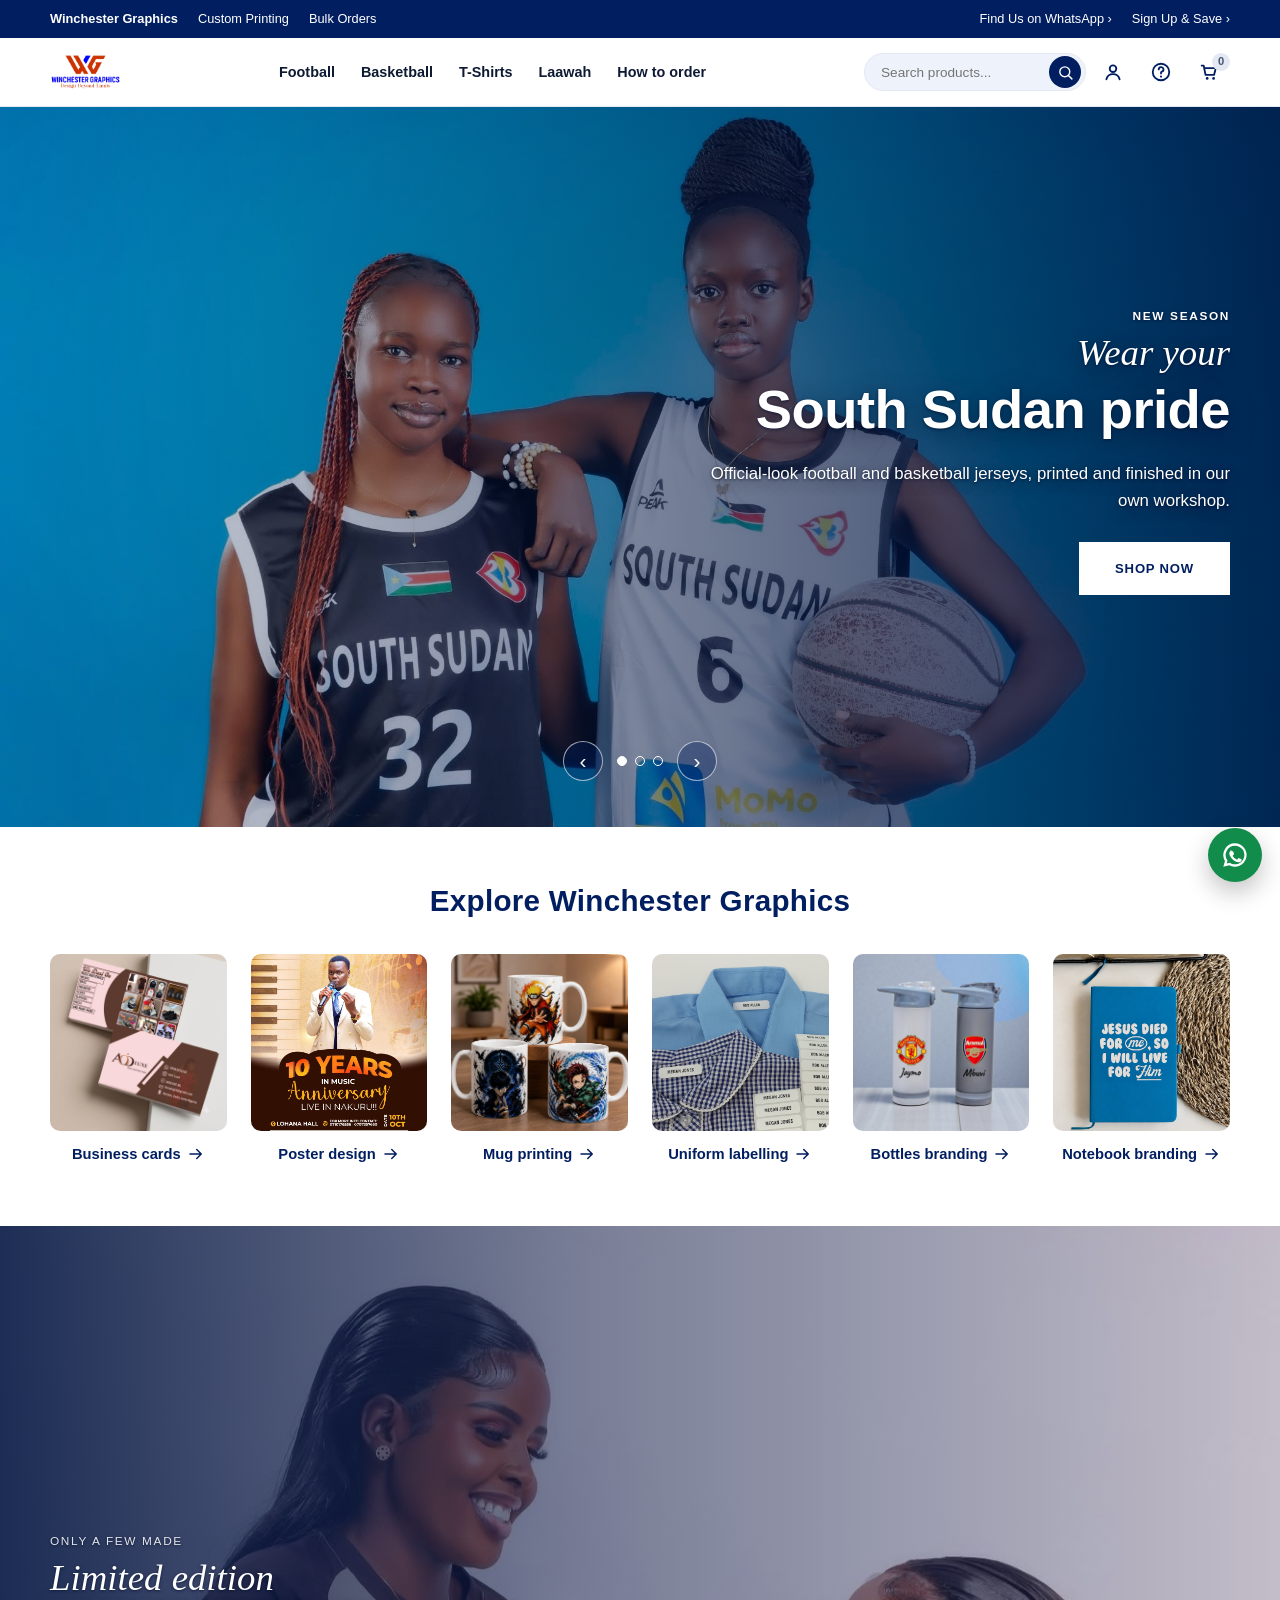
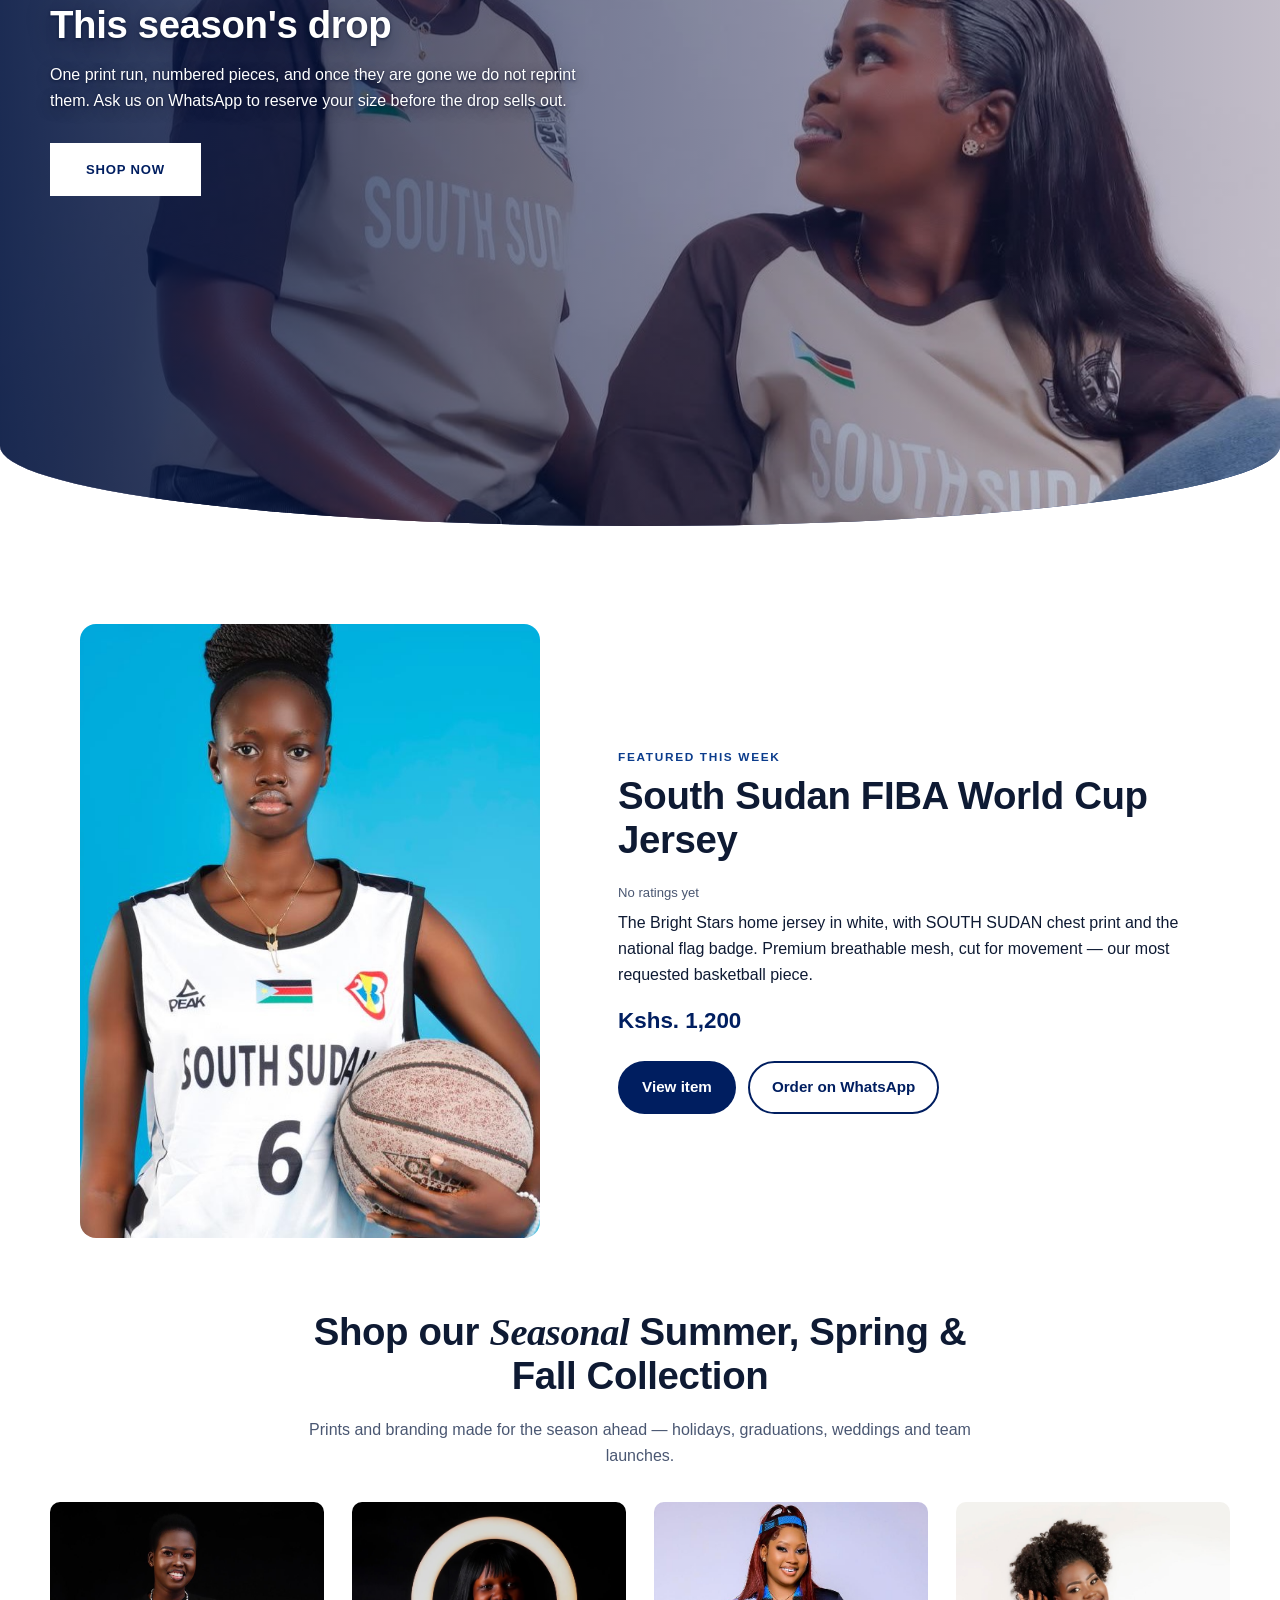
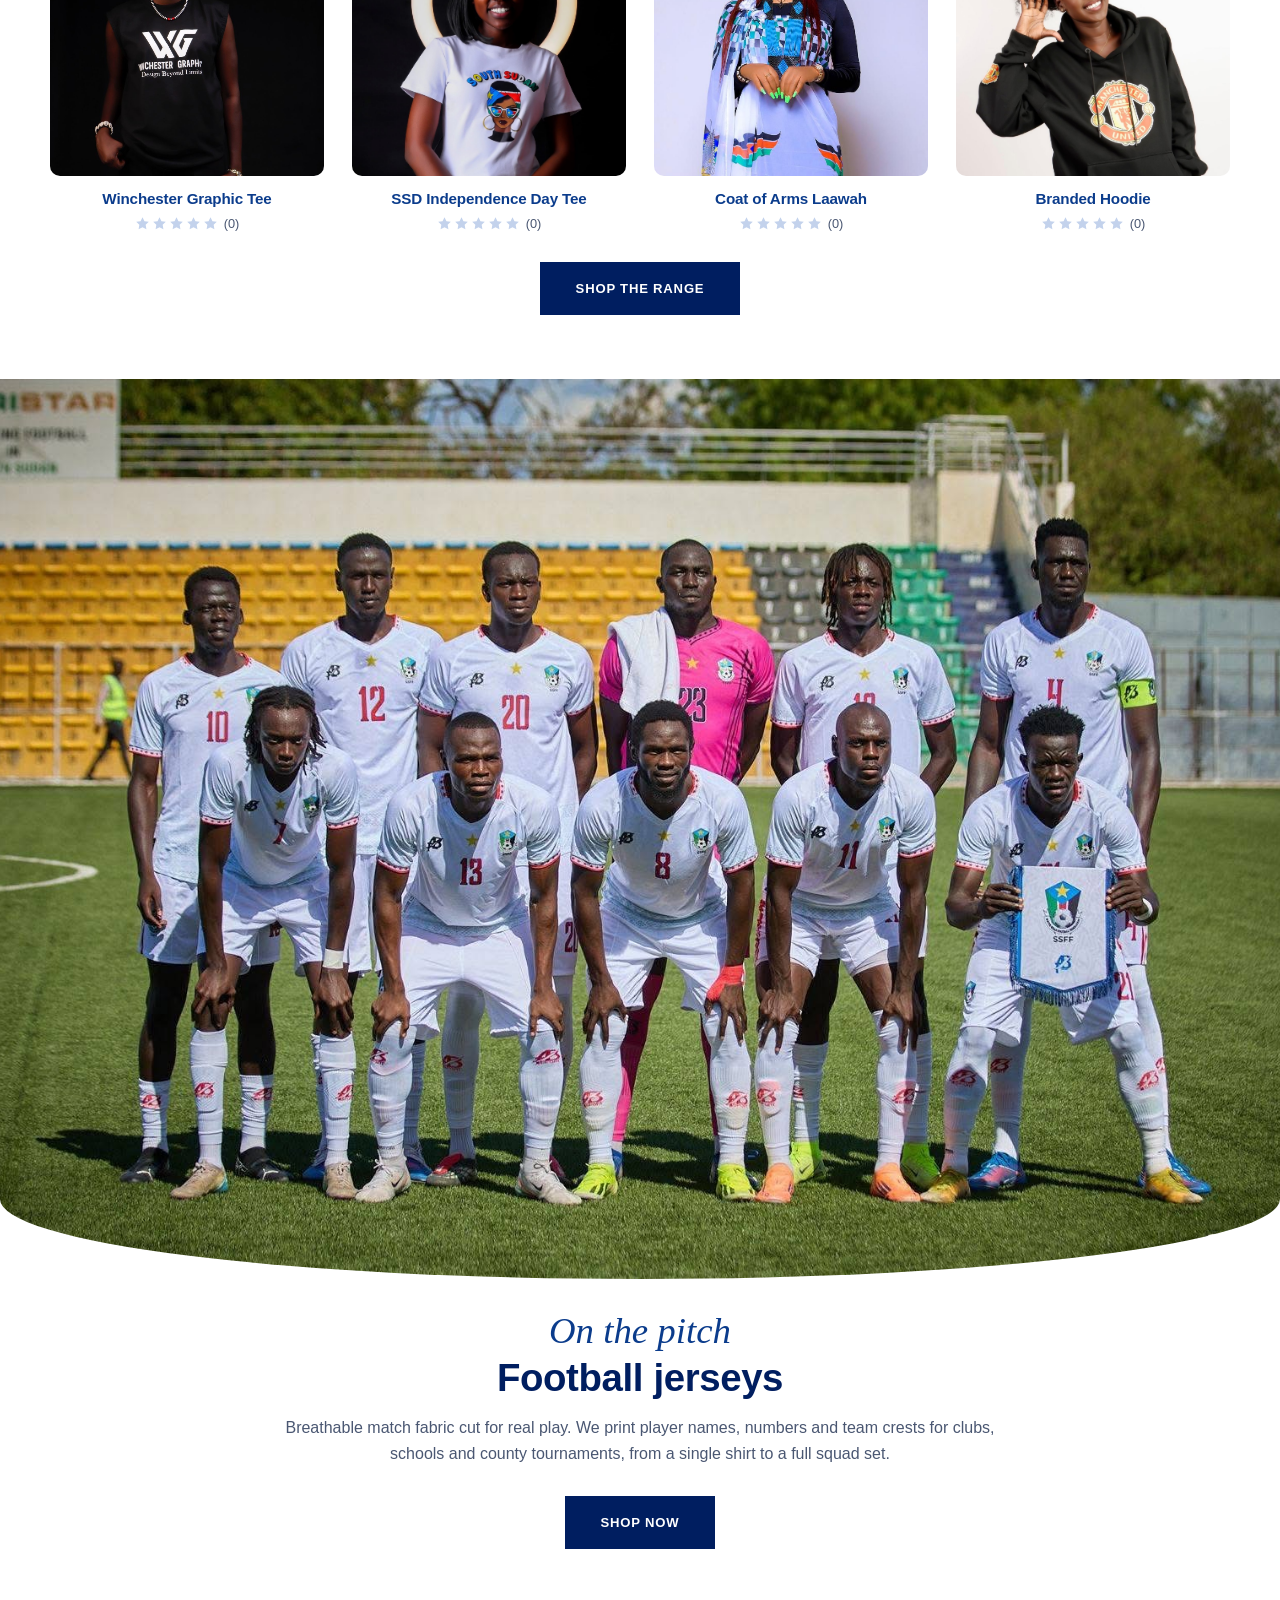
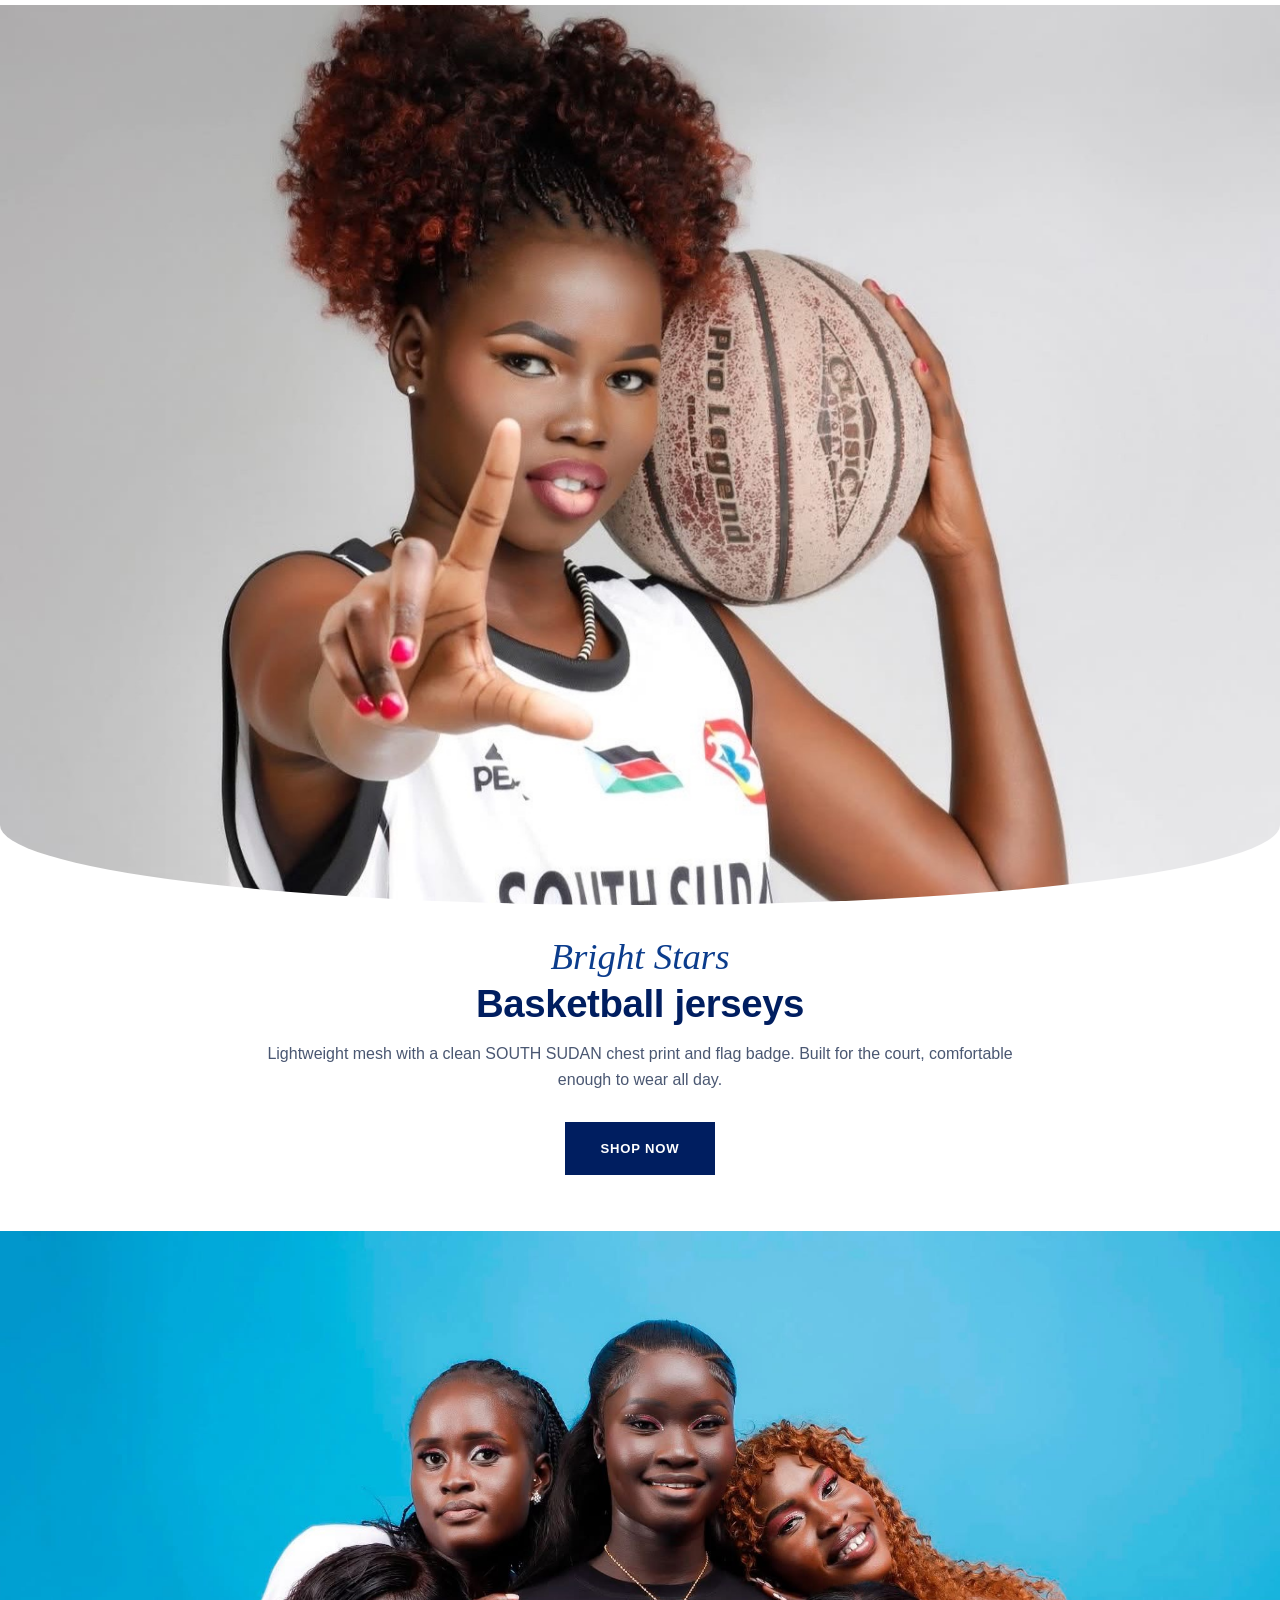
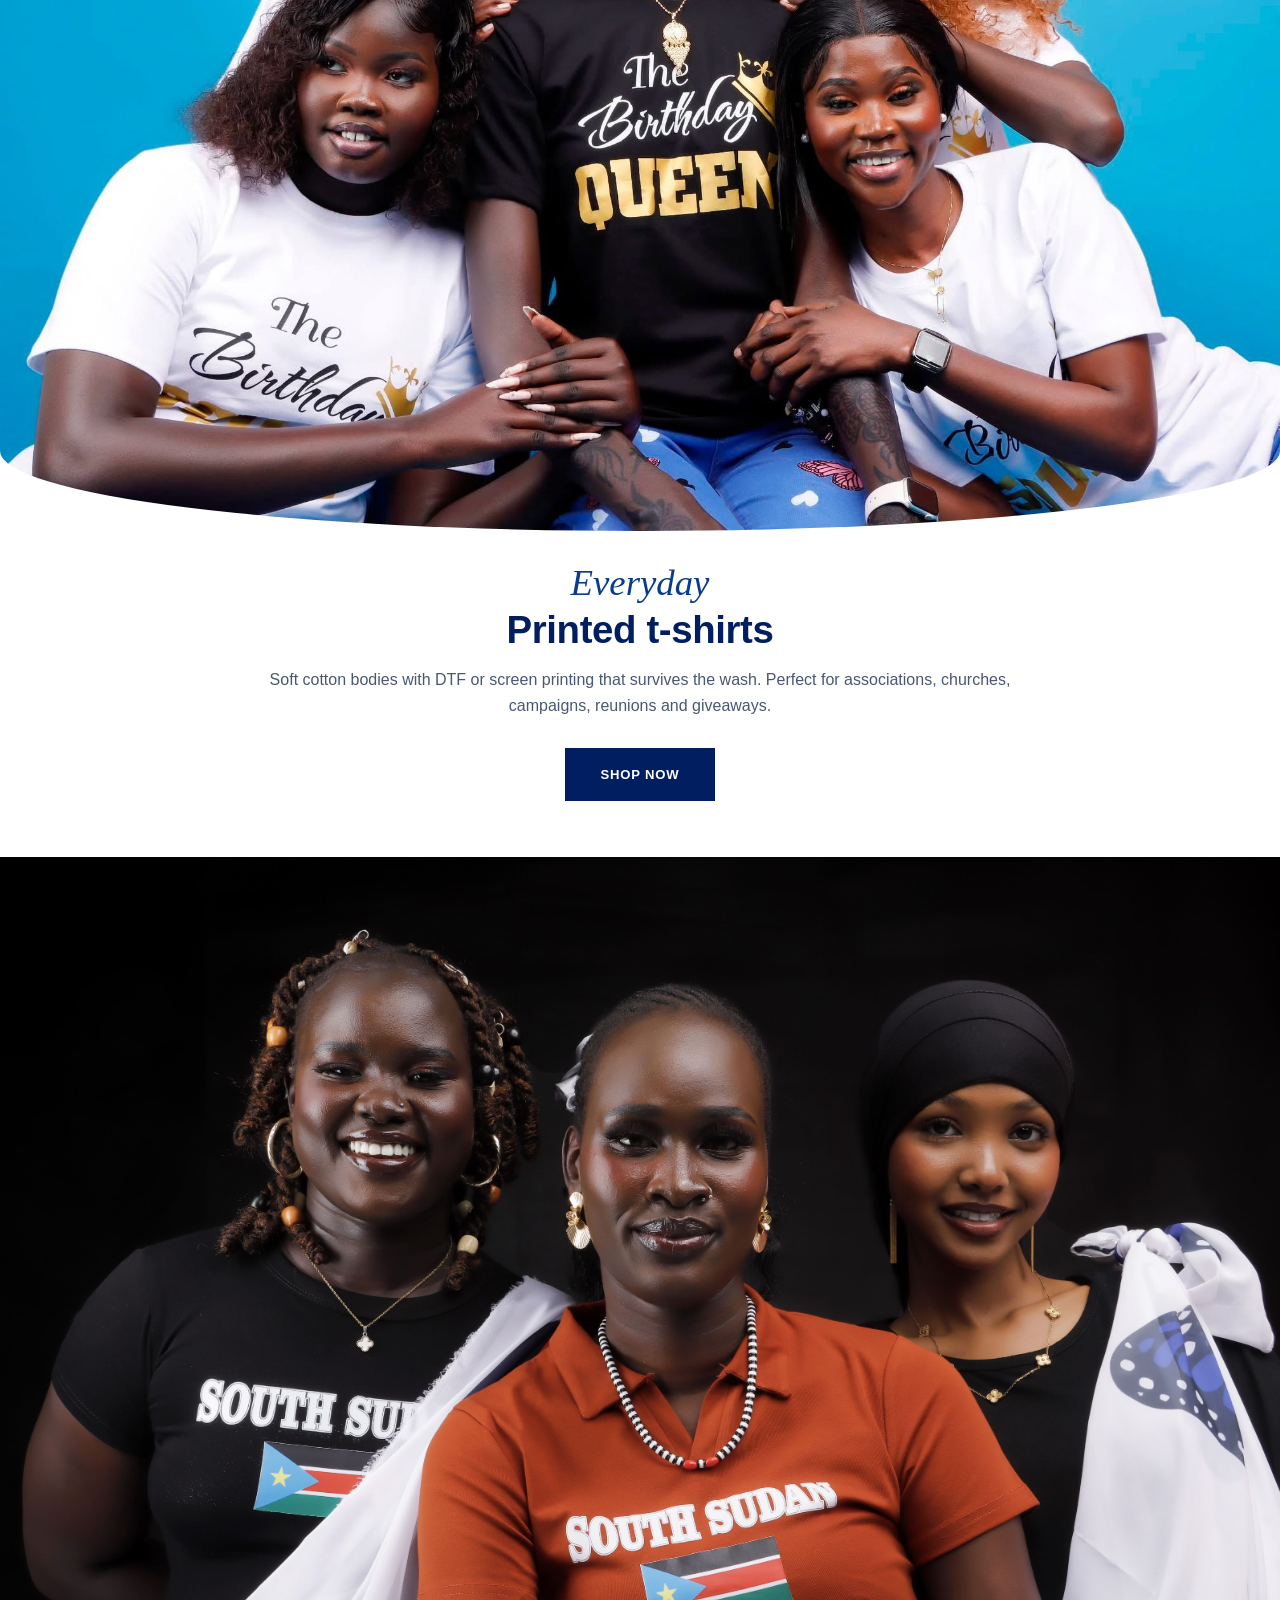
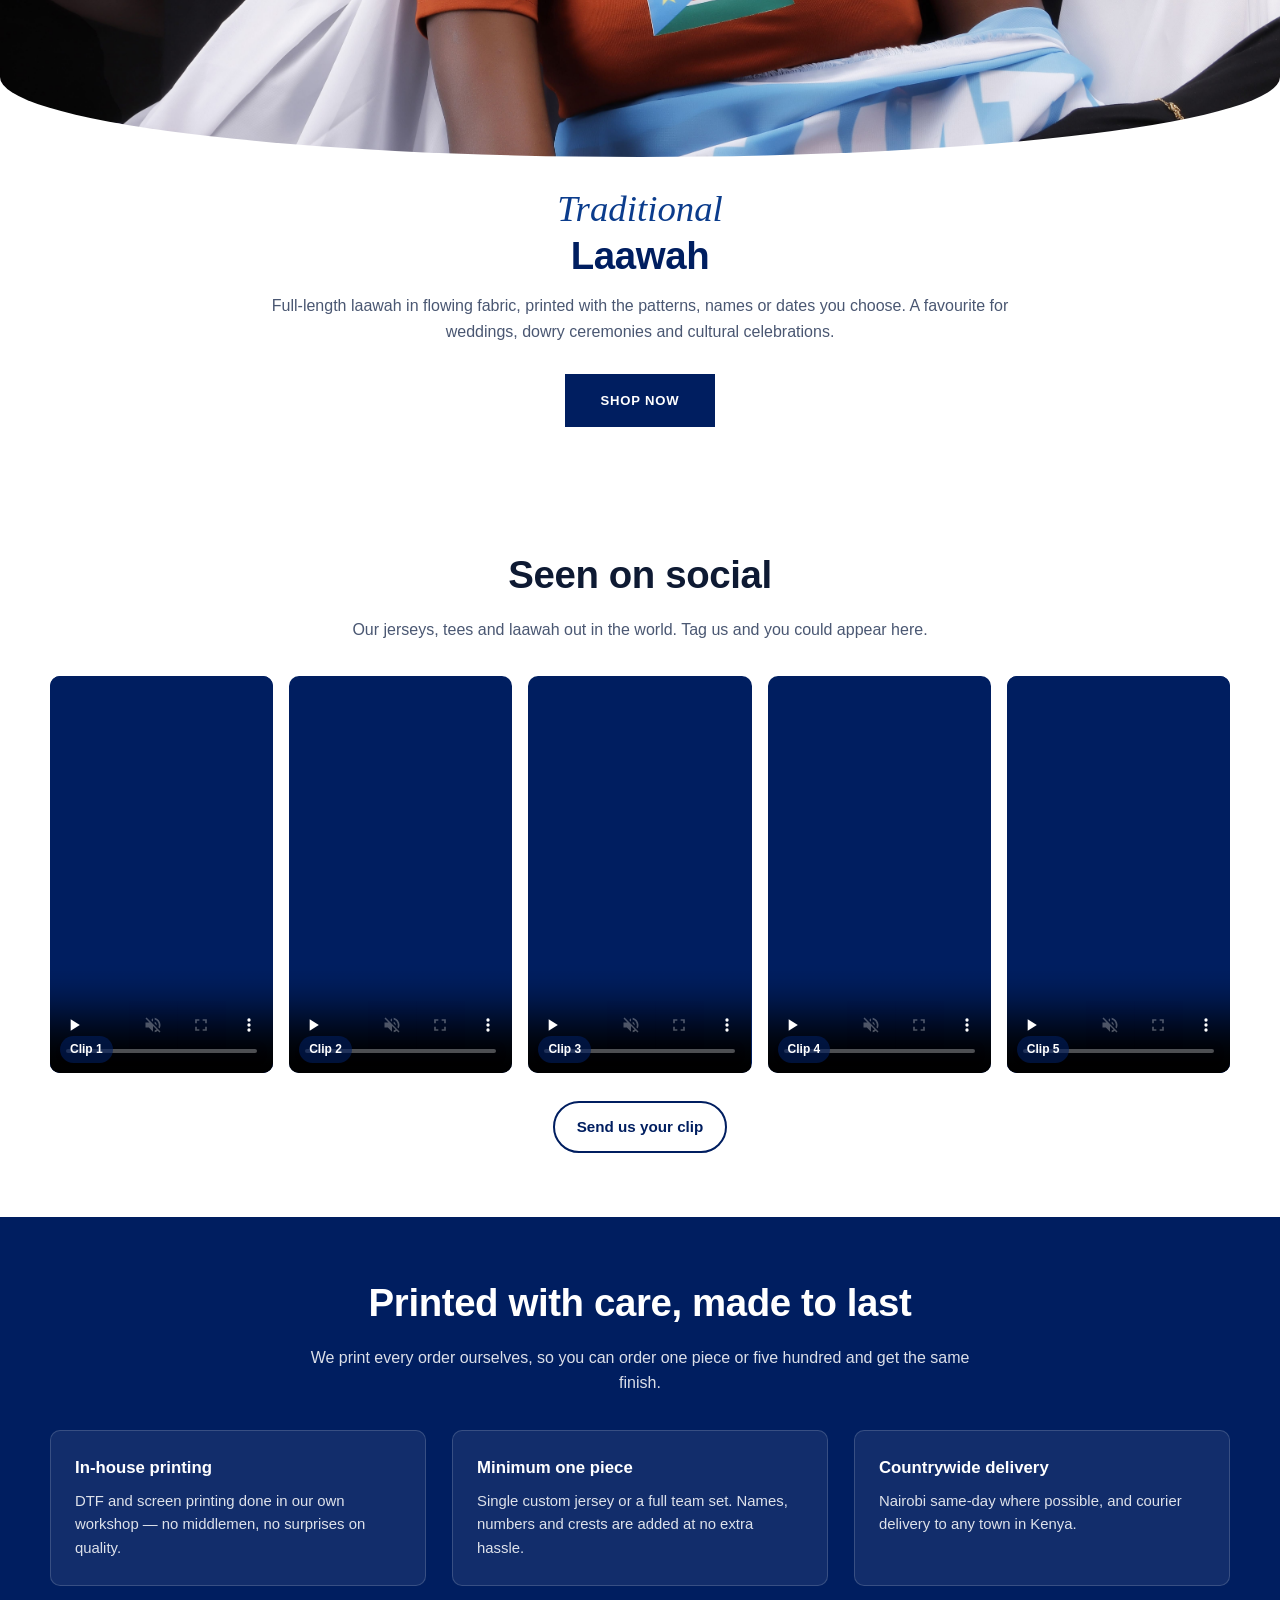
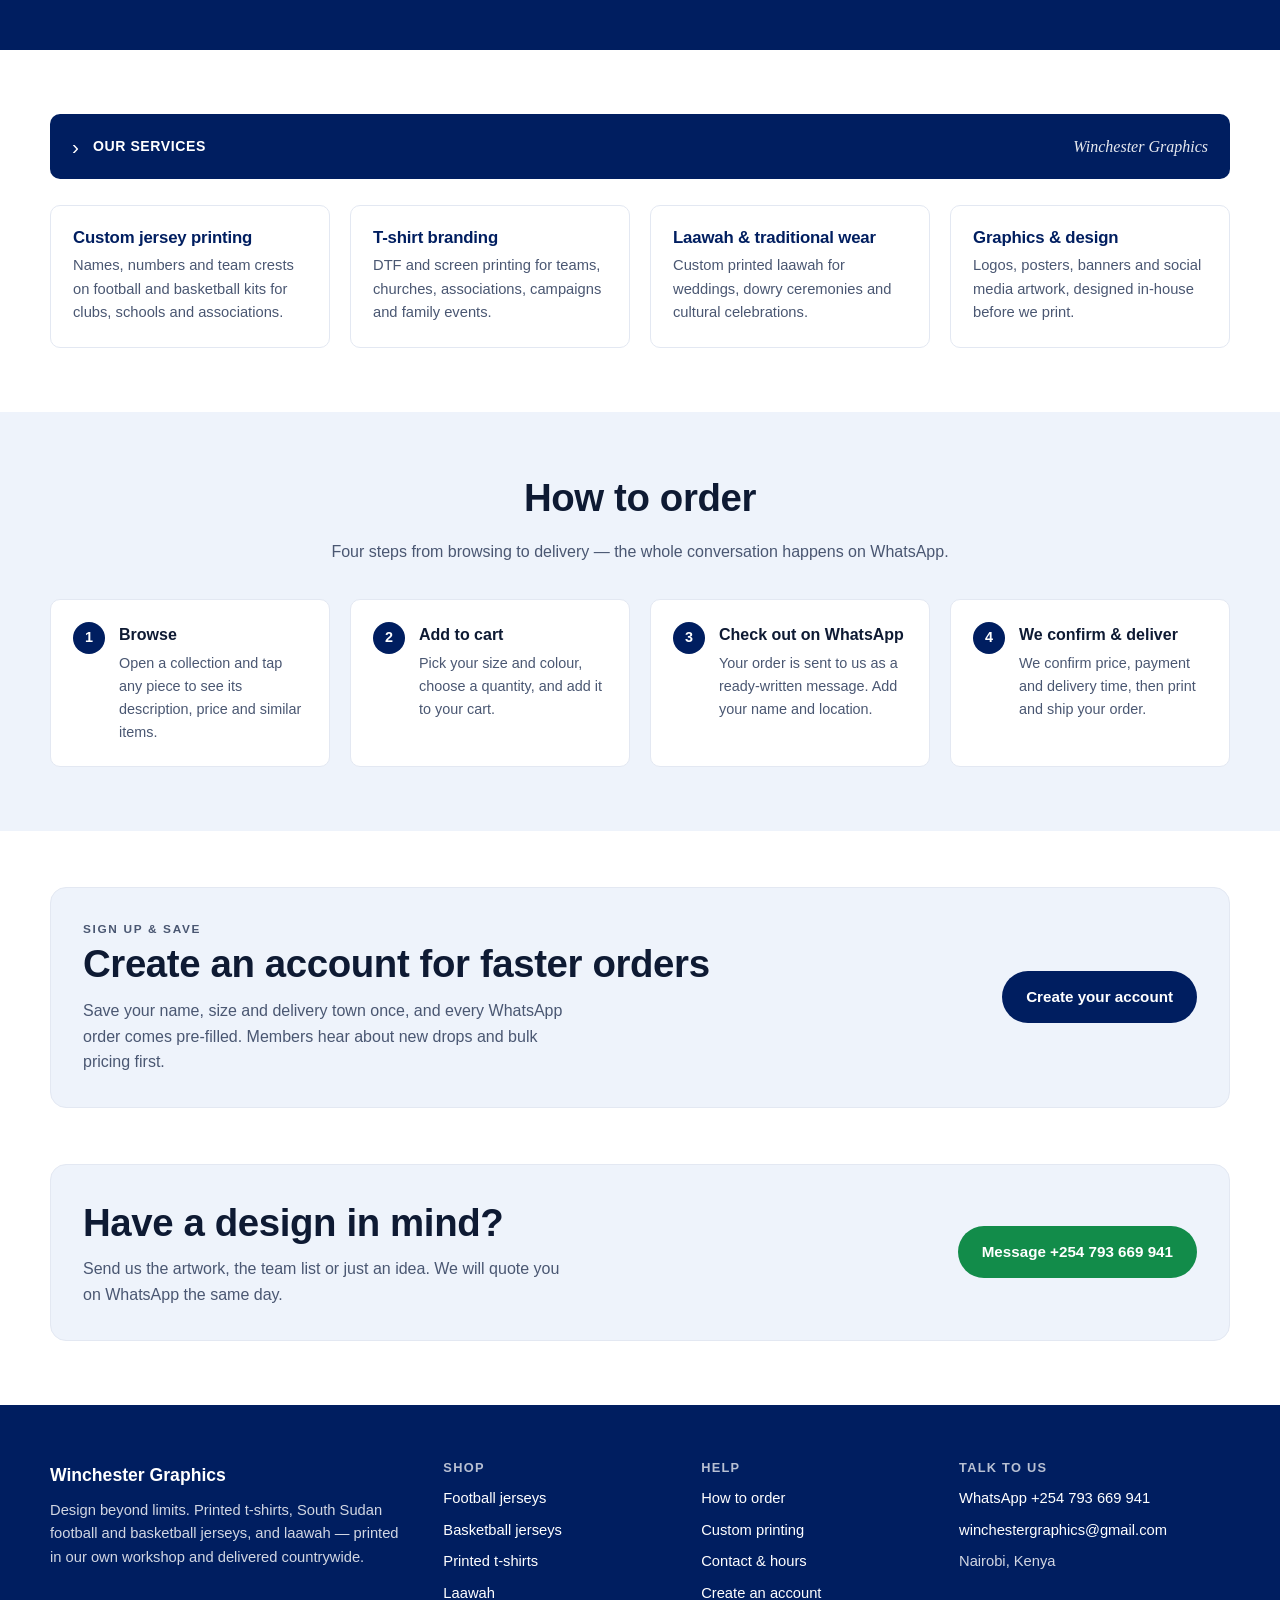
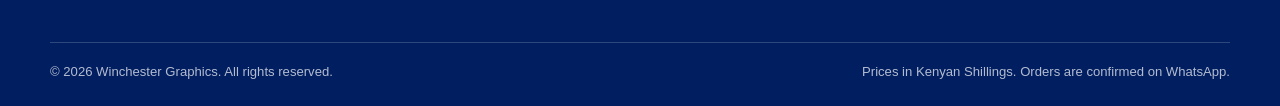
==== commit 9117df94: "Update index.html" ====
--- a/index.html
+++ b/index.html
@@ -124,7 +124,7 @@
         <p>The Bright Stars home jersey in white, with SOUTH SUDAN chest print and the national flag badge. Premium breathable mesh, cut for movement — our most requested basketball piece.</p>
         <p class="spot-price">Kshs. 1,200</p>
         <div class="spot-cta">
-          <a class="btn btn-primary" href="product.html?id=ssd-fiba-wc">View item</a>
+          <a class="btn btn-primary" href="product.html?id=ssd-fiba-home-wc">View item</a>
           <button class="btn btn-outline" type="button" data-buy="ssd-fiba-wc">Order on WhatsApp</button>
         </div>
       </div>
--- a/styles.css
+++ b/styles.css
@@ -260,8 +260,11 @@
 
 /* ------------------------------ spotlight --------------------------- */
 .spotlight{background:var(--white)}
-.spot-grid{display:grid;grid-template-columns:1.05fr 1fr;gap:48px;align-items:center}
-.spot-media{background:var(--blue-50);border-radius:var(--radius-lg);overflow:hidden;aspect-ratio:4/3}
+.spot-grid{display:grid;grid-template-columns:.85fr 1fr;gap:48px;align-items:center}
+.spot-media{
+  background:var(--blue-50);border-radius:var(--radius-lg);overflow:hidden;
+  aspect-ratio:3/4;width:100%;max-width:460px;margin-inline:auto;
+}
 .spot-media img{width:100%;height:100%;object-fit:cover}
 .spot-price{font-size:1.4rem;font-weight:800;color:var(--navy);margin:.2em 0 1em}
 .spot-cta{display:flex;gap:12px;flex-wrap:wrap}
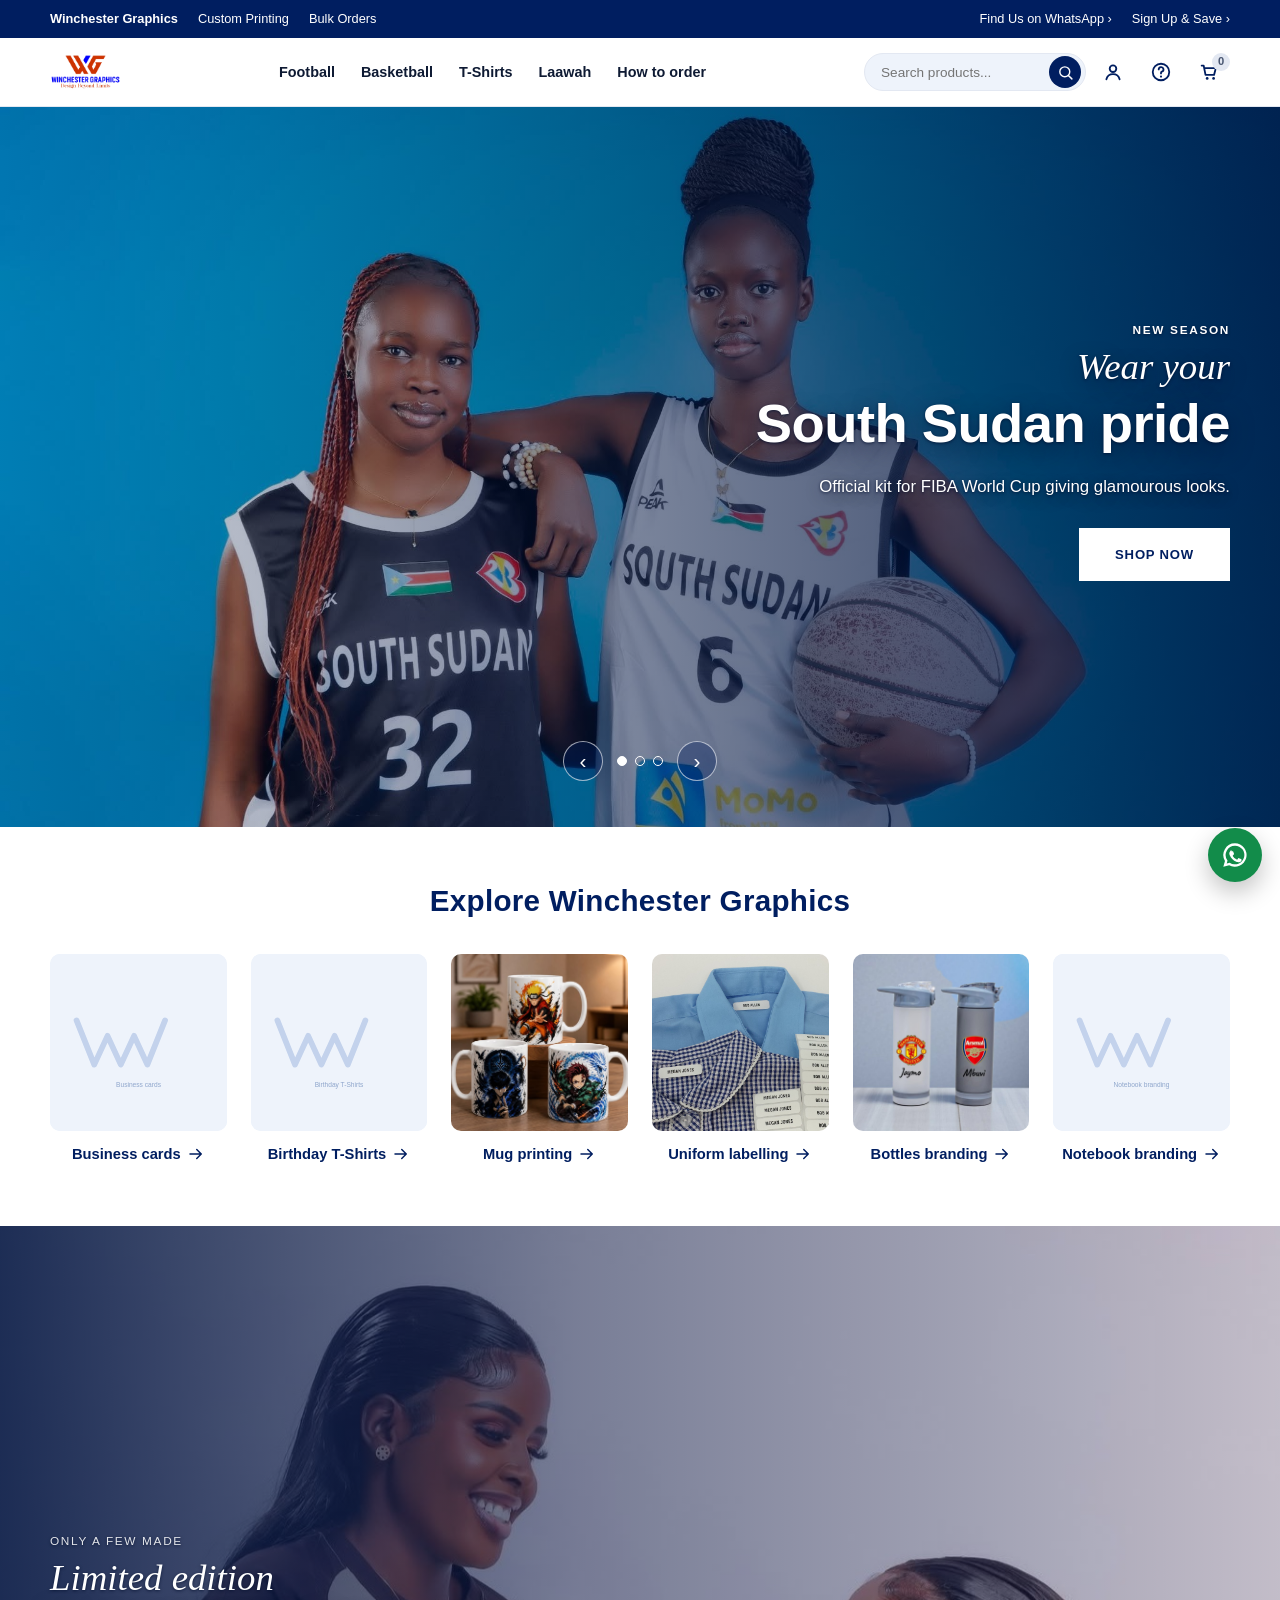
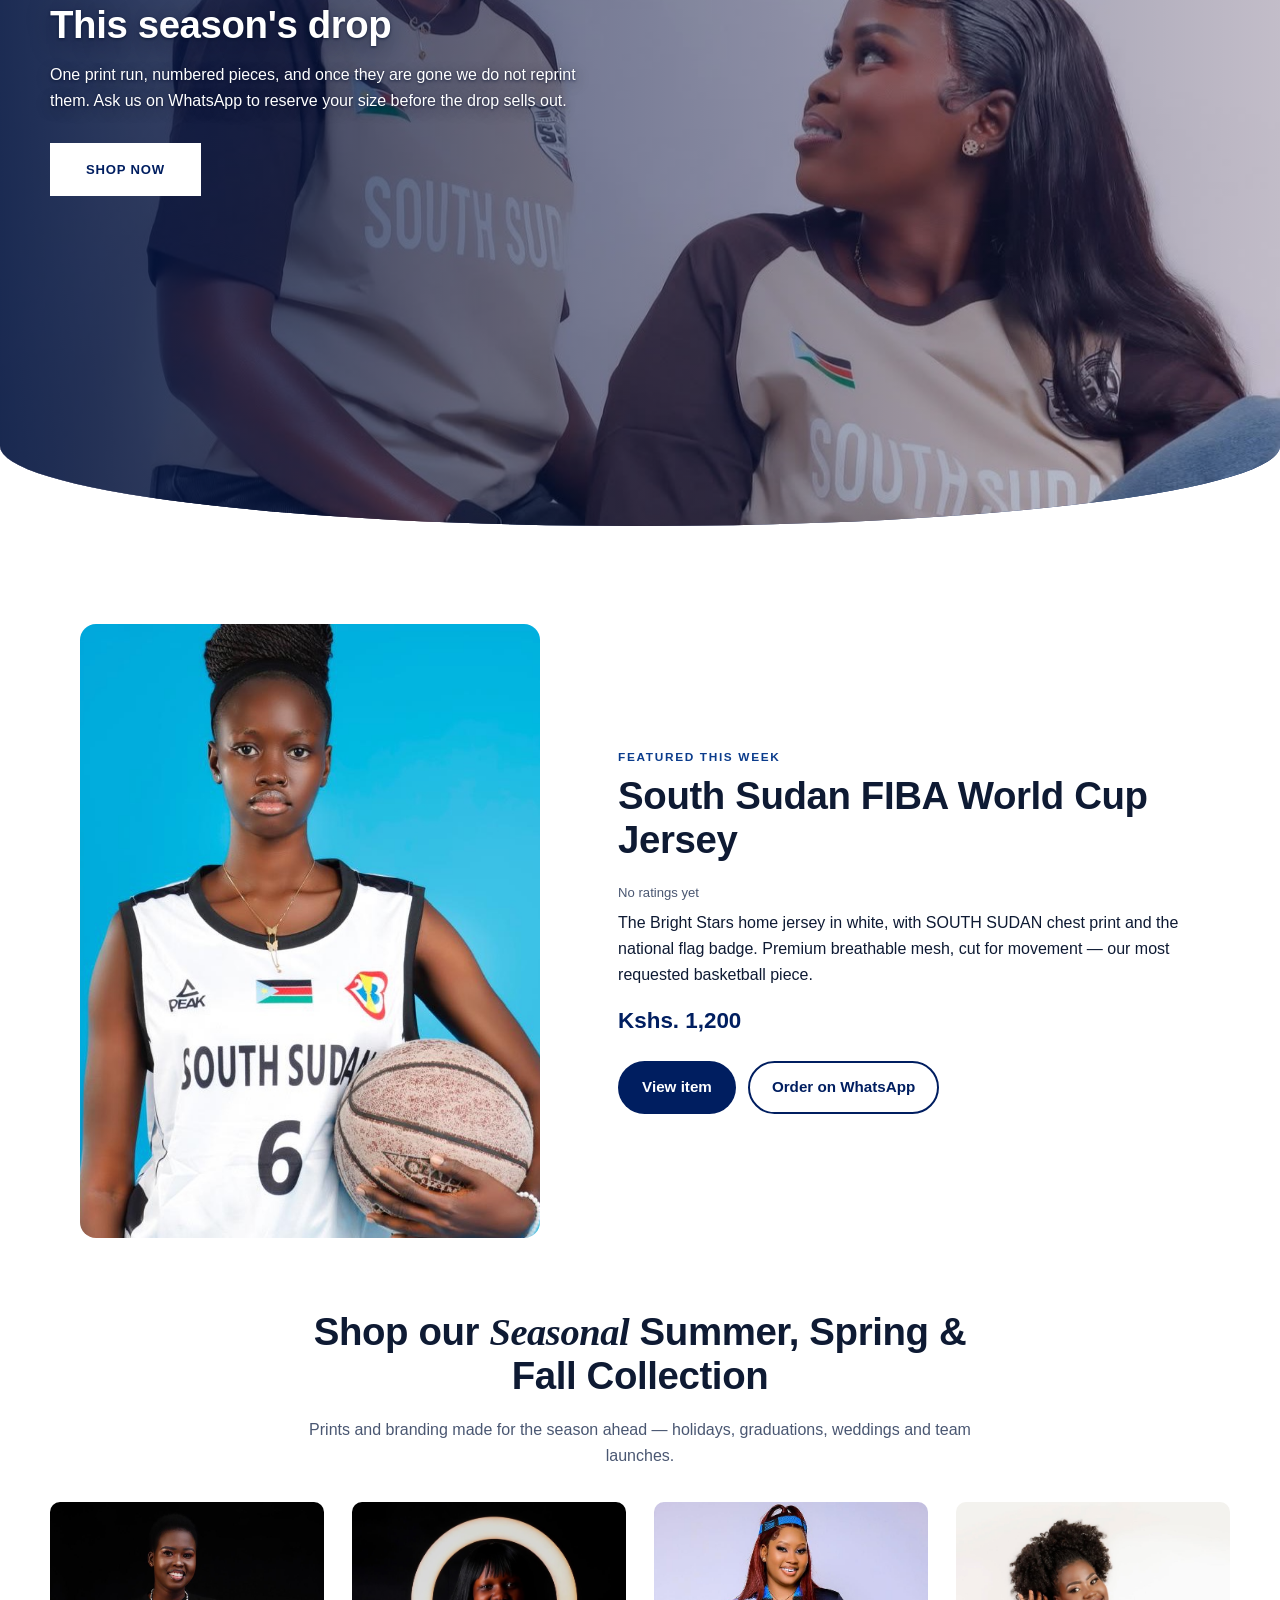
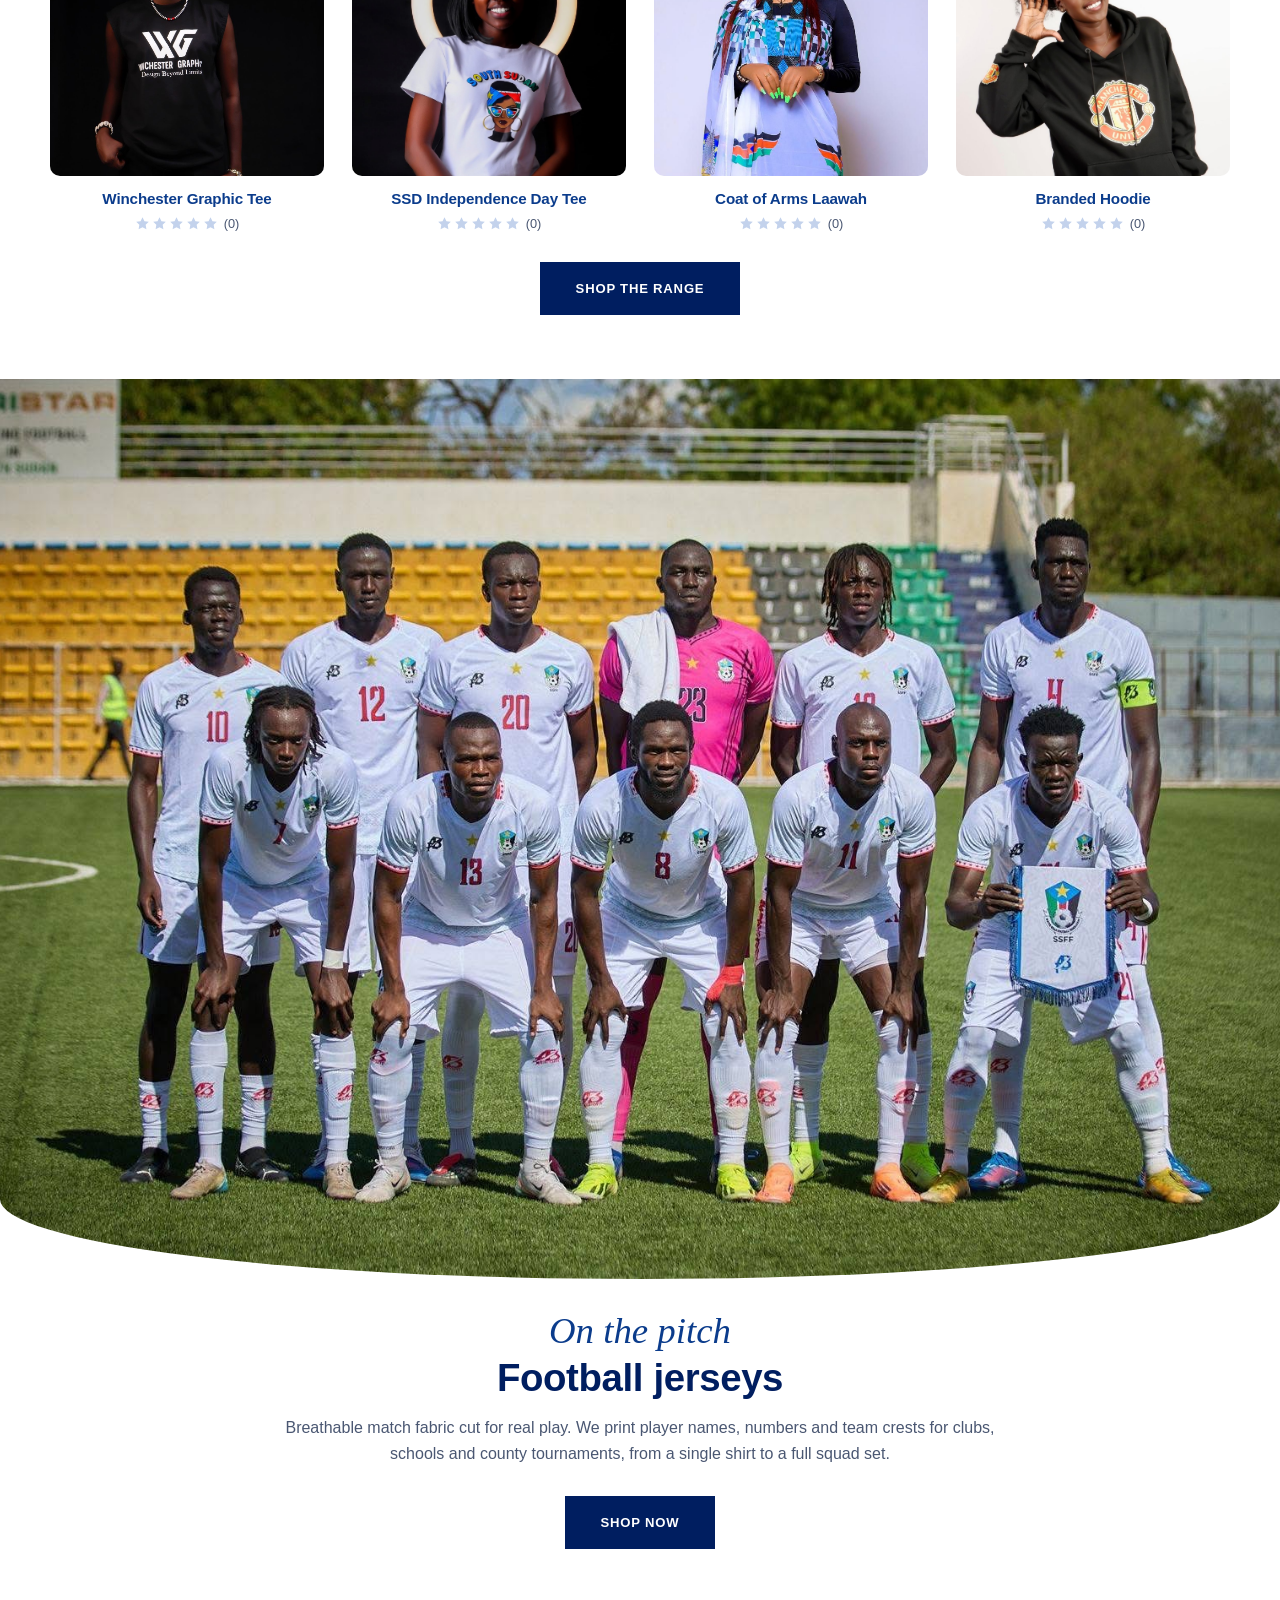
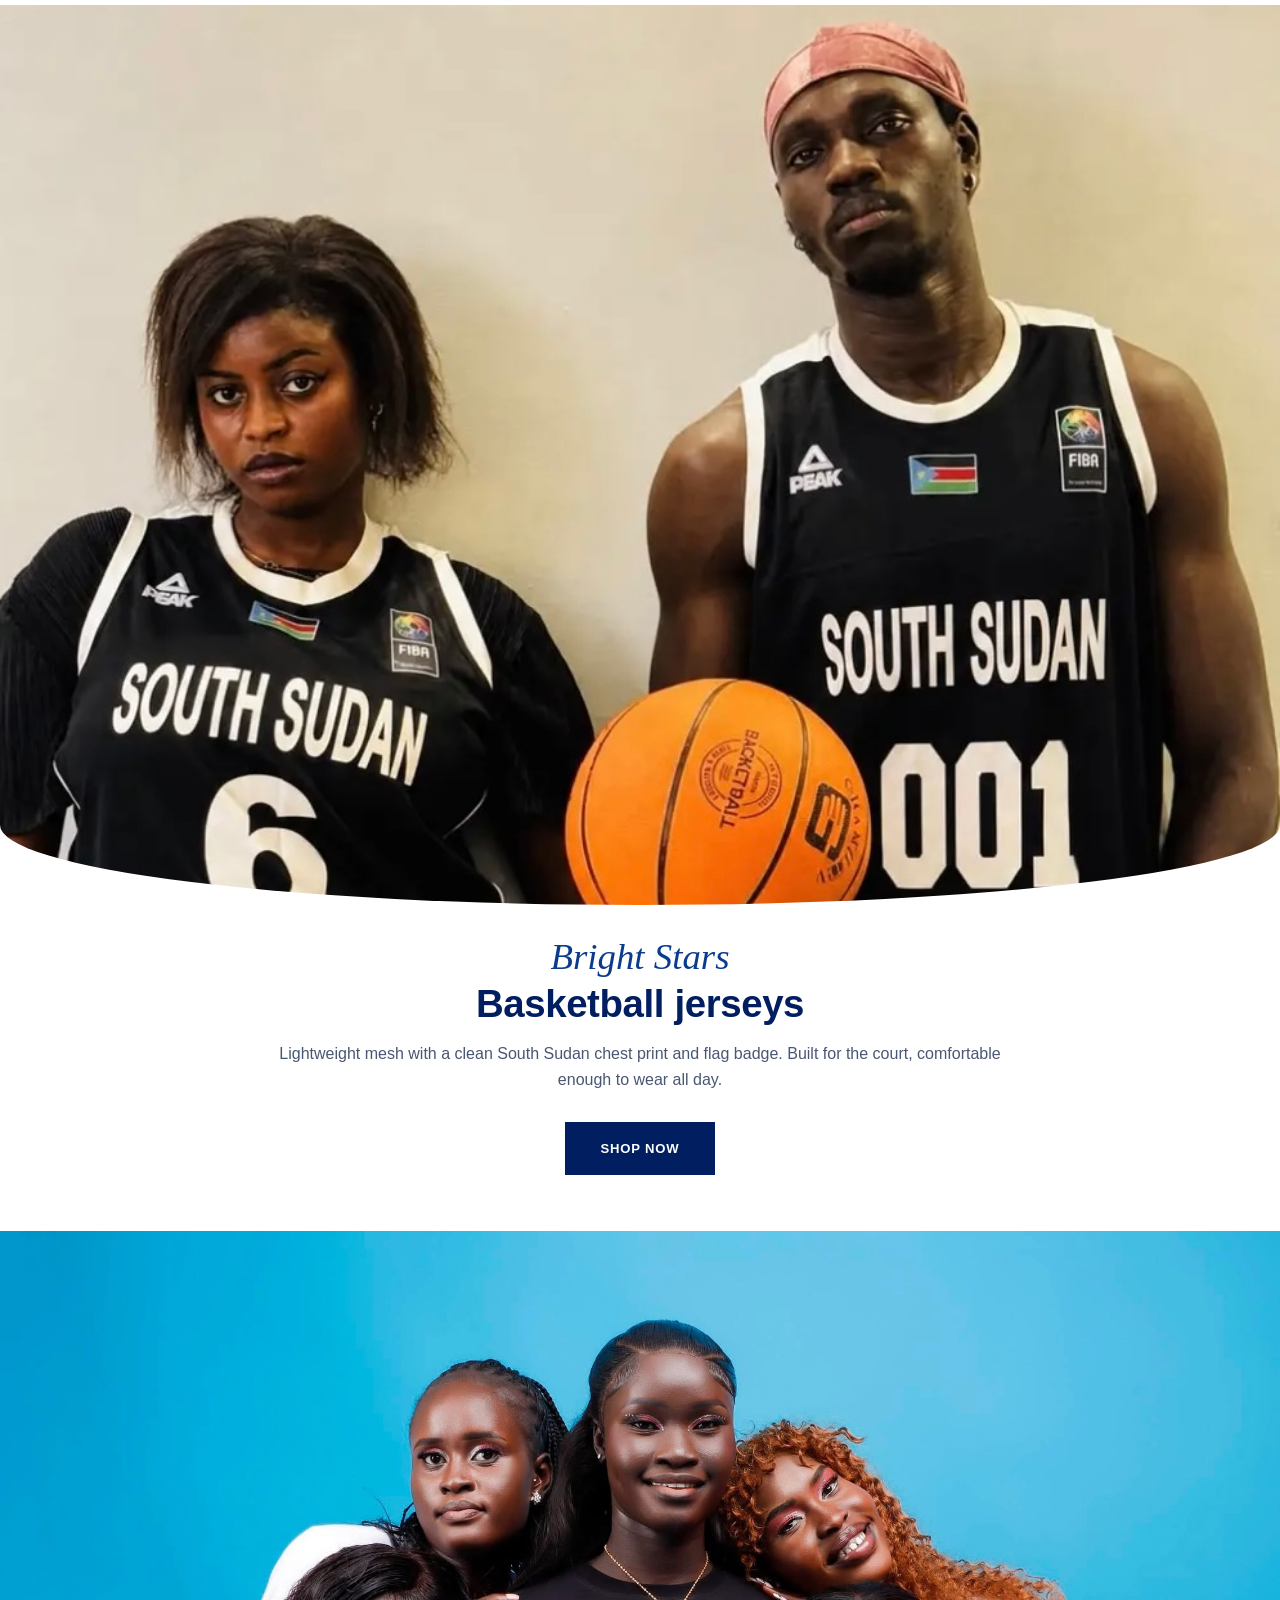
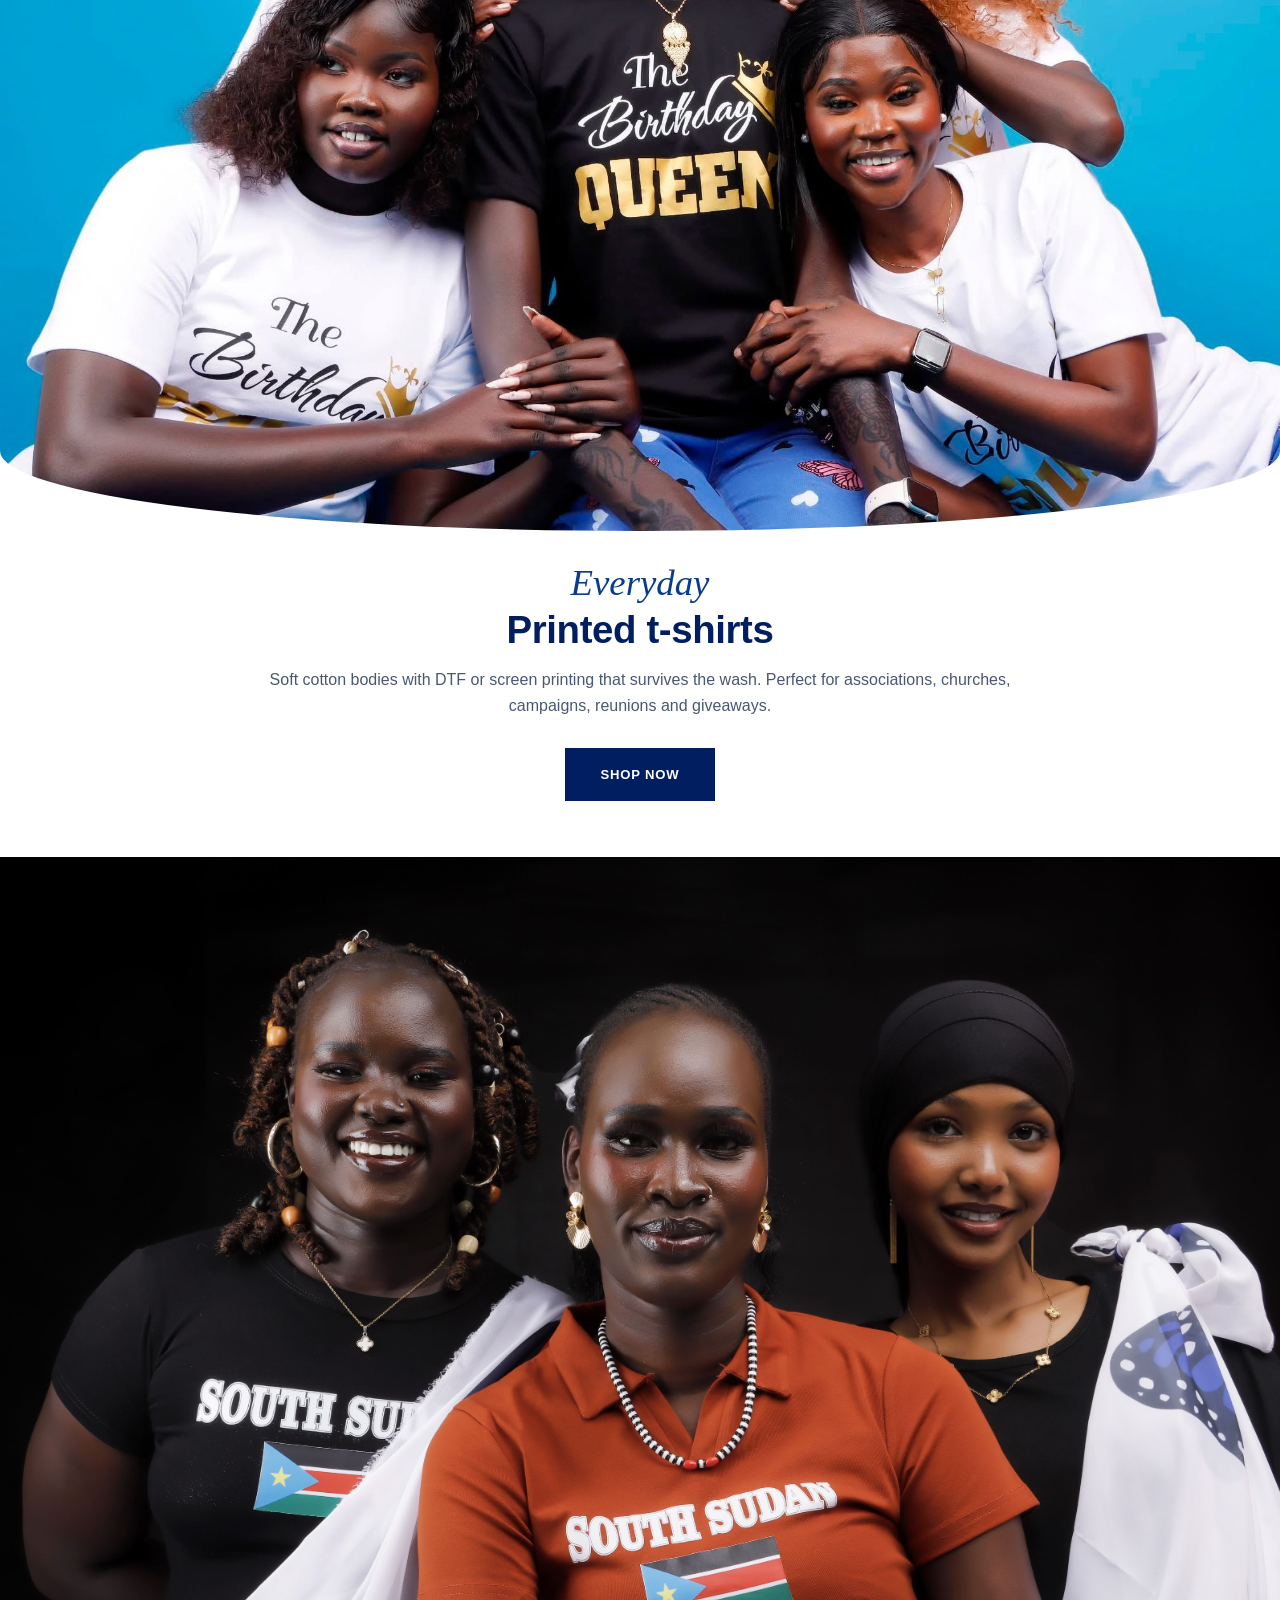
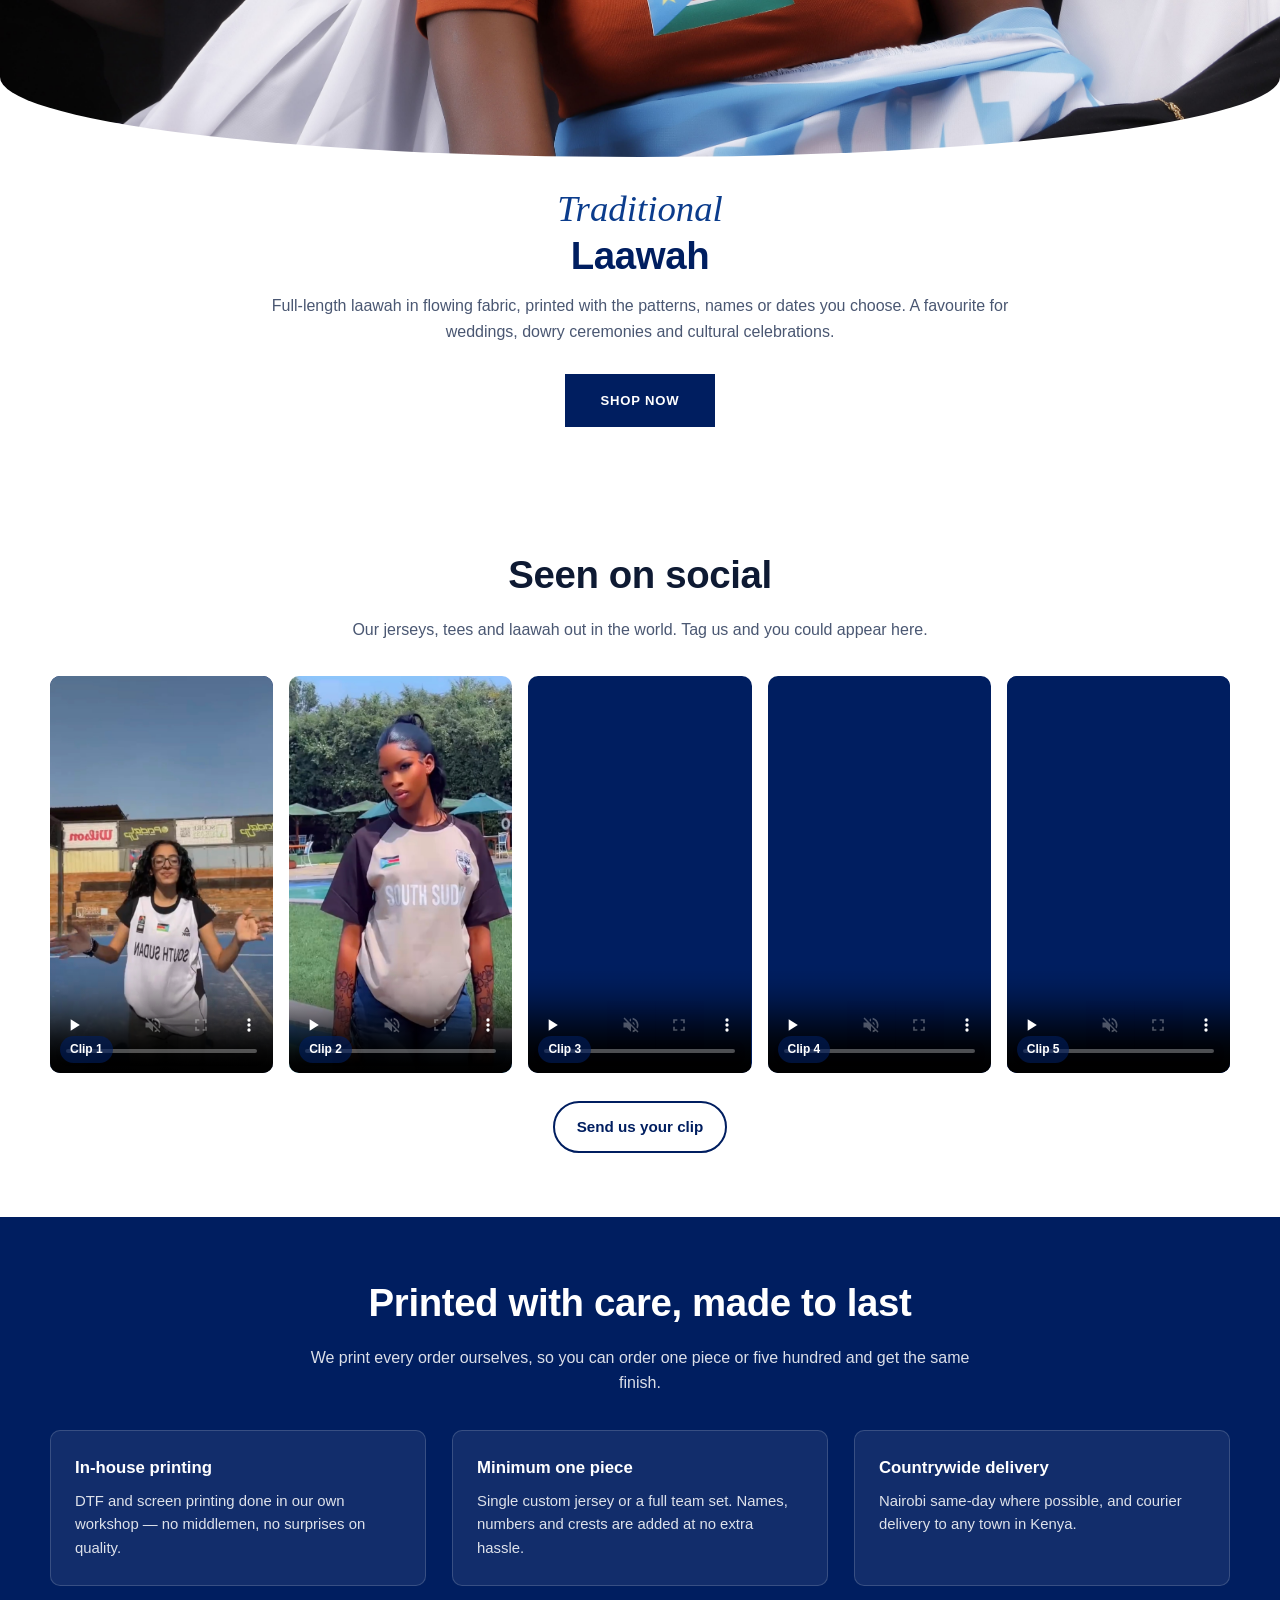
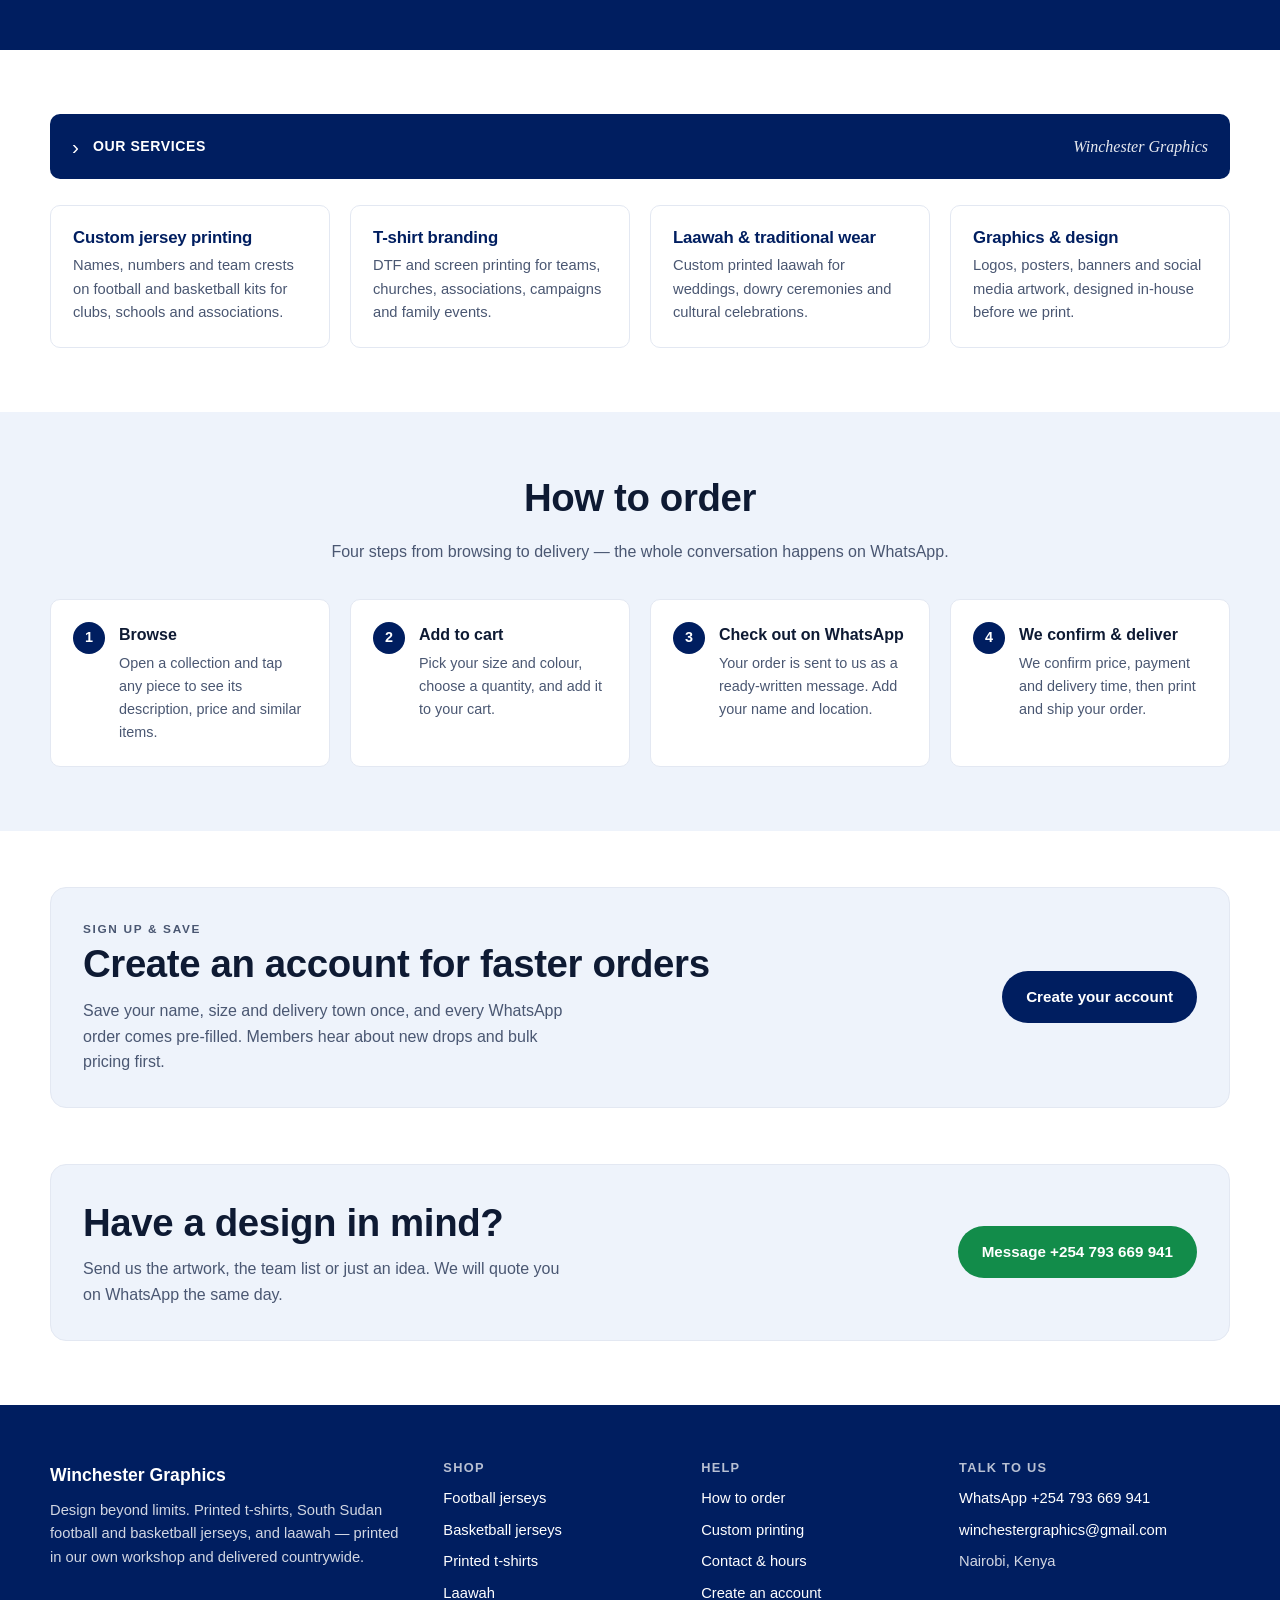
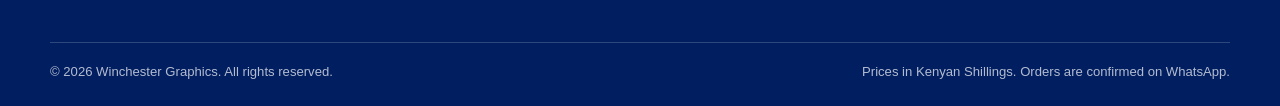
==== commit 1d9e6365: "Update index.html" ====
--- a/index.html
+++ b/index.html
@@ -30,7 +30,7 @@
 <header class="site-header" id="siteHeader">
   <div class="wrap header-inner">
     <a class="brand" href="index.html" aria-label="Winchester Graphics home">
-      <img class="brand-logo" src="assets/logo.png" alt="" width="160" height="40" data-fallback="Winchester Graphics" />
+      <img class="brand-logo" src="assets/img/logo.png" alt="" width="160" height="40" data-fallback="Winchester Graphics" />
     </a>
 
     <nav class="main-nav" id="mainNav" aria-label="Primary">
@@ -98,7 +98,7 @@
 
   <!-- ===== LIMITED EDITION (full screen) ===== -->
   <section class="showcase curve limited" aria-labelledby="limitedTitle">
-    <img class="showcase-bg" src="assets/limited-edition.jpg" alt="" data-fallback="Limited edition tee" />
+    <img class="showcase-bg" src="assets/img/limited-edition.jpg" alt="" data-fallback="Limited edition tee" />
     <div class="showcase-shade" aria-hidden="true"></div>
     <div class="wrap showcase-inner">
       <div class="showcase-copy align-left">
@@ -115,7 +115,7 @@
   <section class="section spotlight" aria-labelledby="spotTitle">
     <div class="wrap spot-grid">
       <div class="spot-media">
-        <img src="assets/ssd-fiba-wc.jpg" alt="South Sudan FIBA World Cup jersey" data-fallback="South Sudan FIBA World Cup Jersey" />
+        <img src="assets/img/ssd-fiba-wc.jpg" alt="South Sudan FIBA World Cup jersey" data-fallback="South Sudan FIBA World Cup Jersey" />
       </div>
       <div class="spot-copy">
         <p class="eyebrow">Featured this week</p>
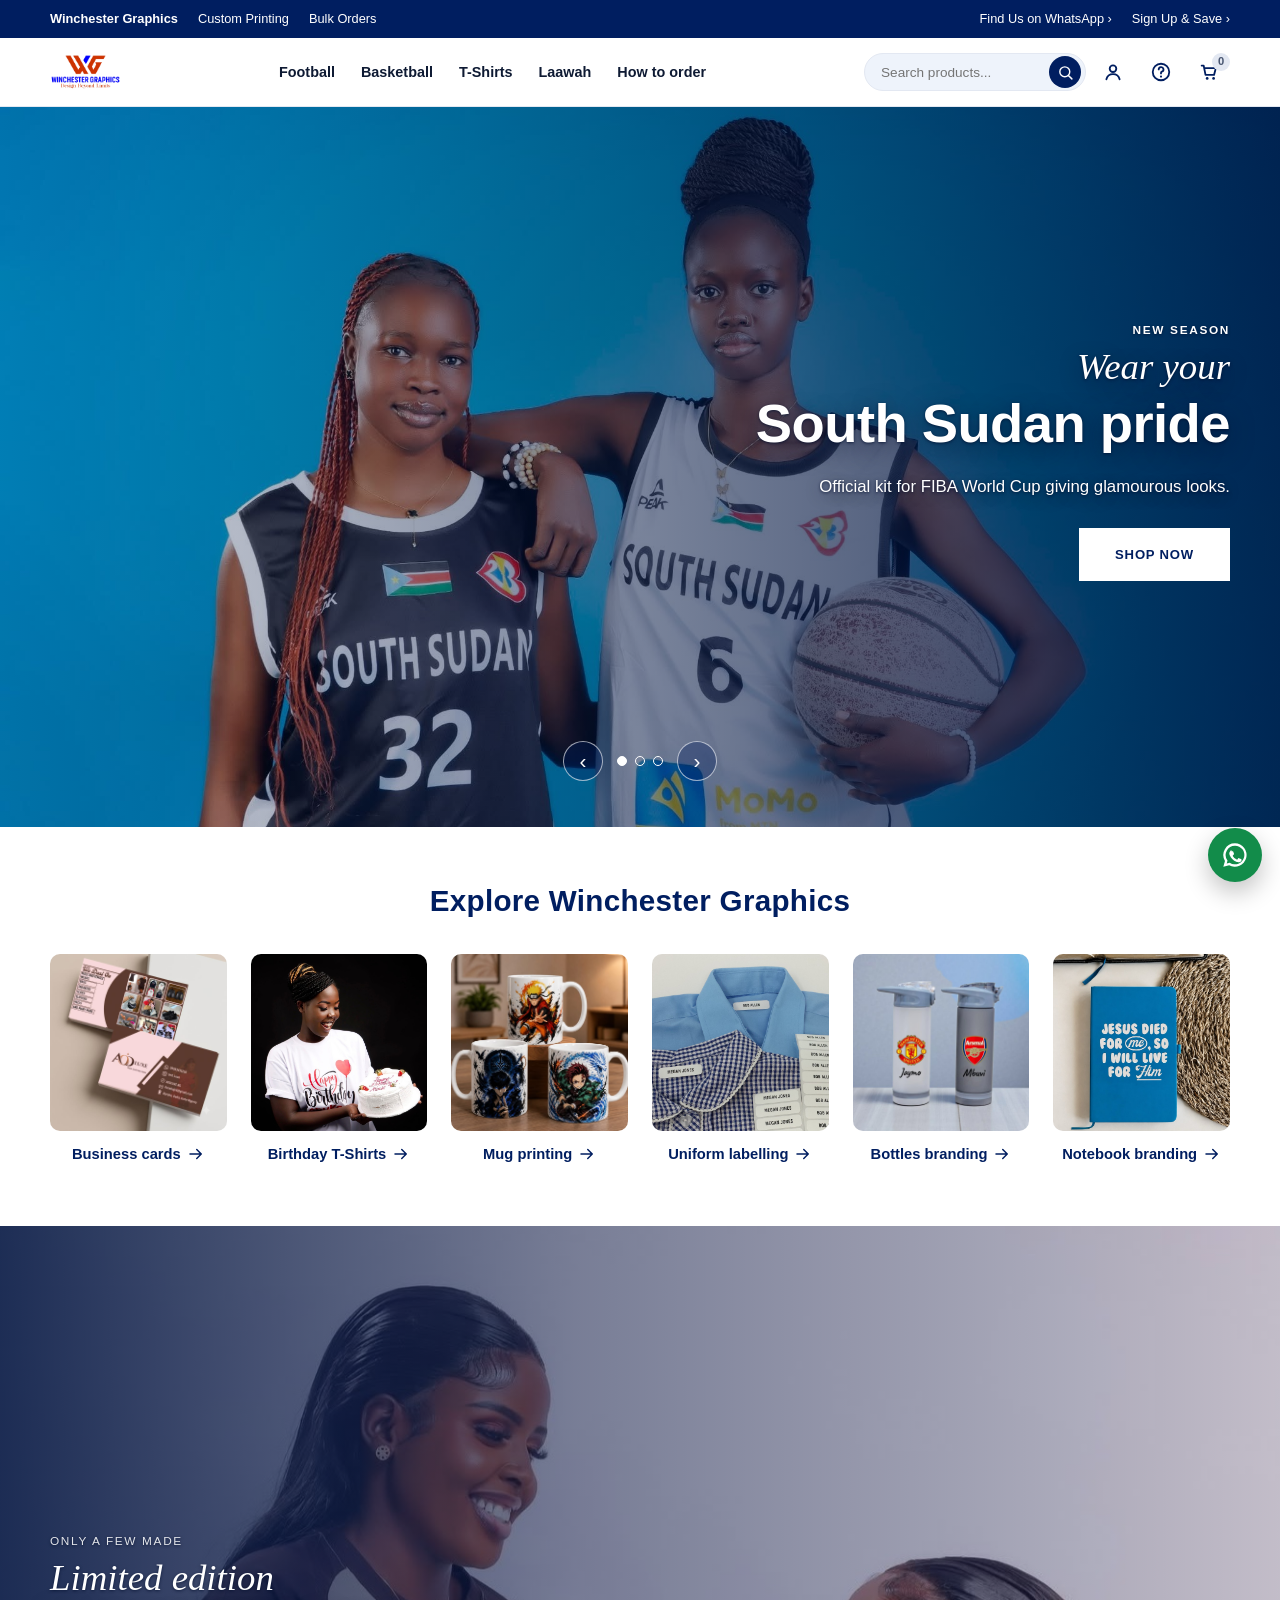
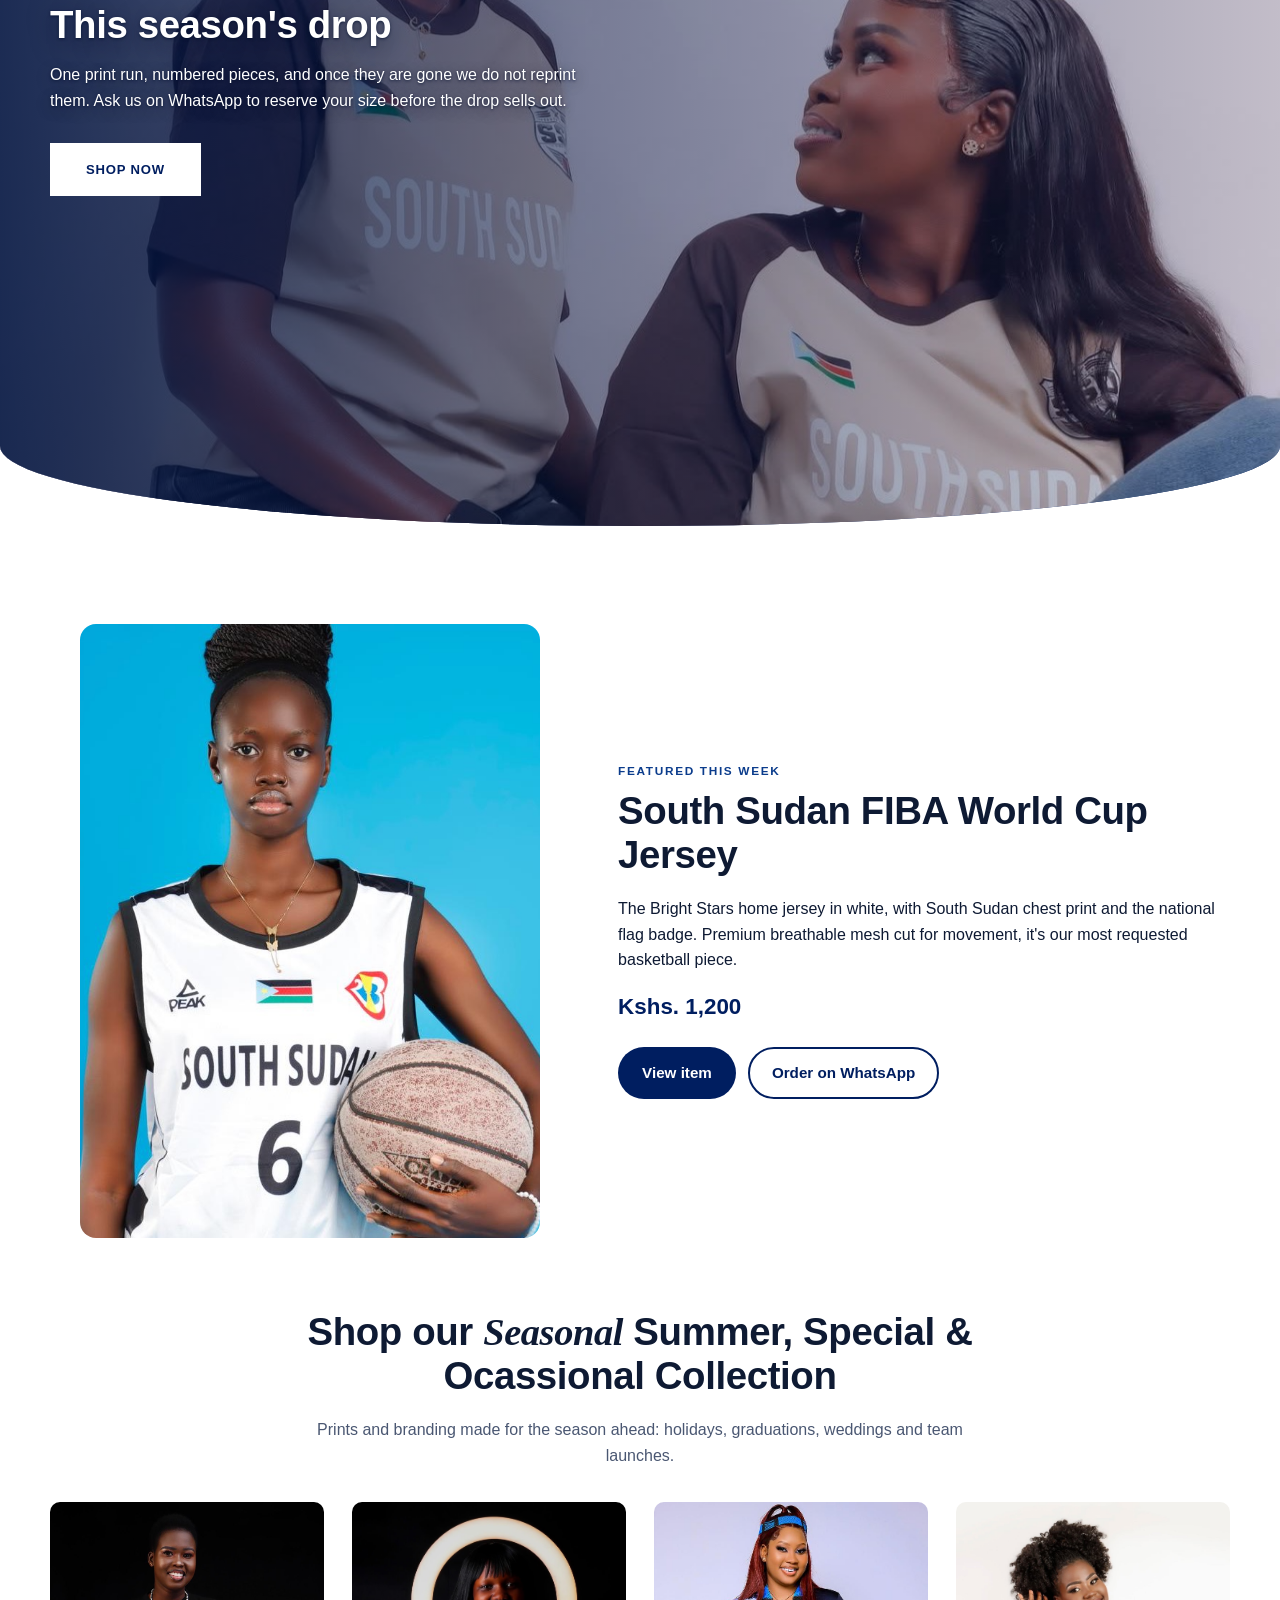
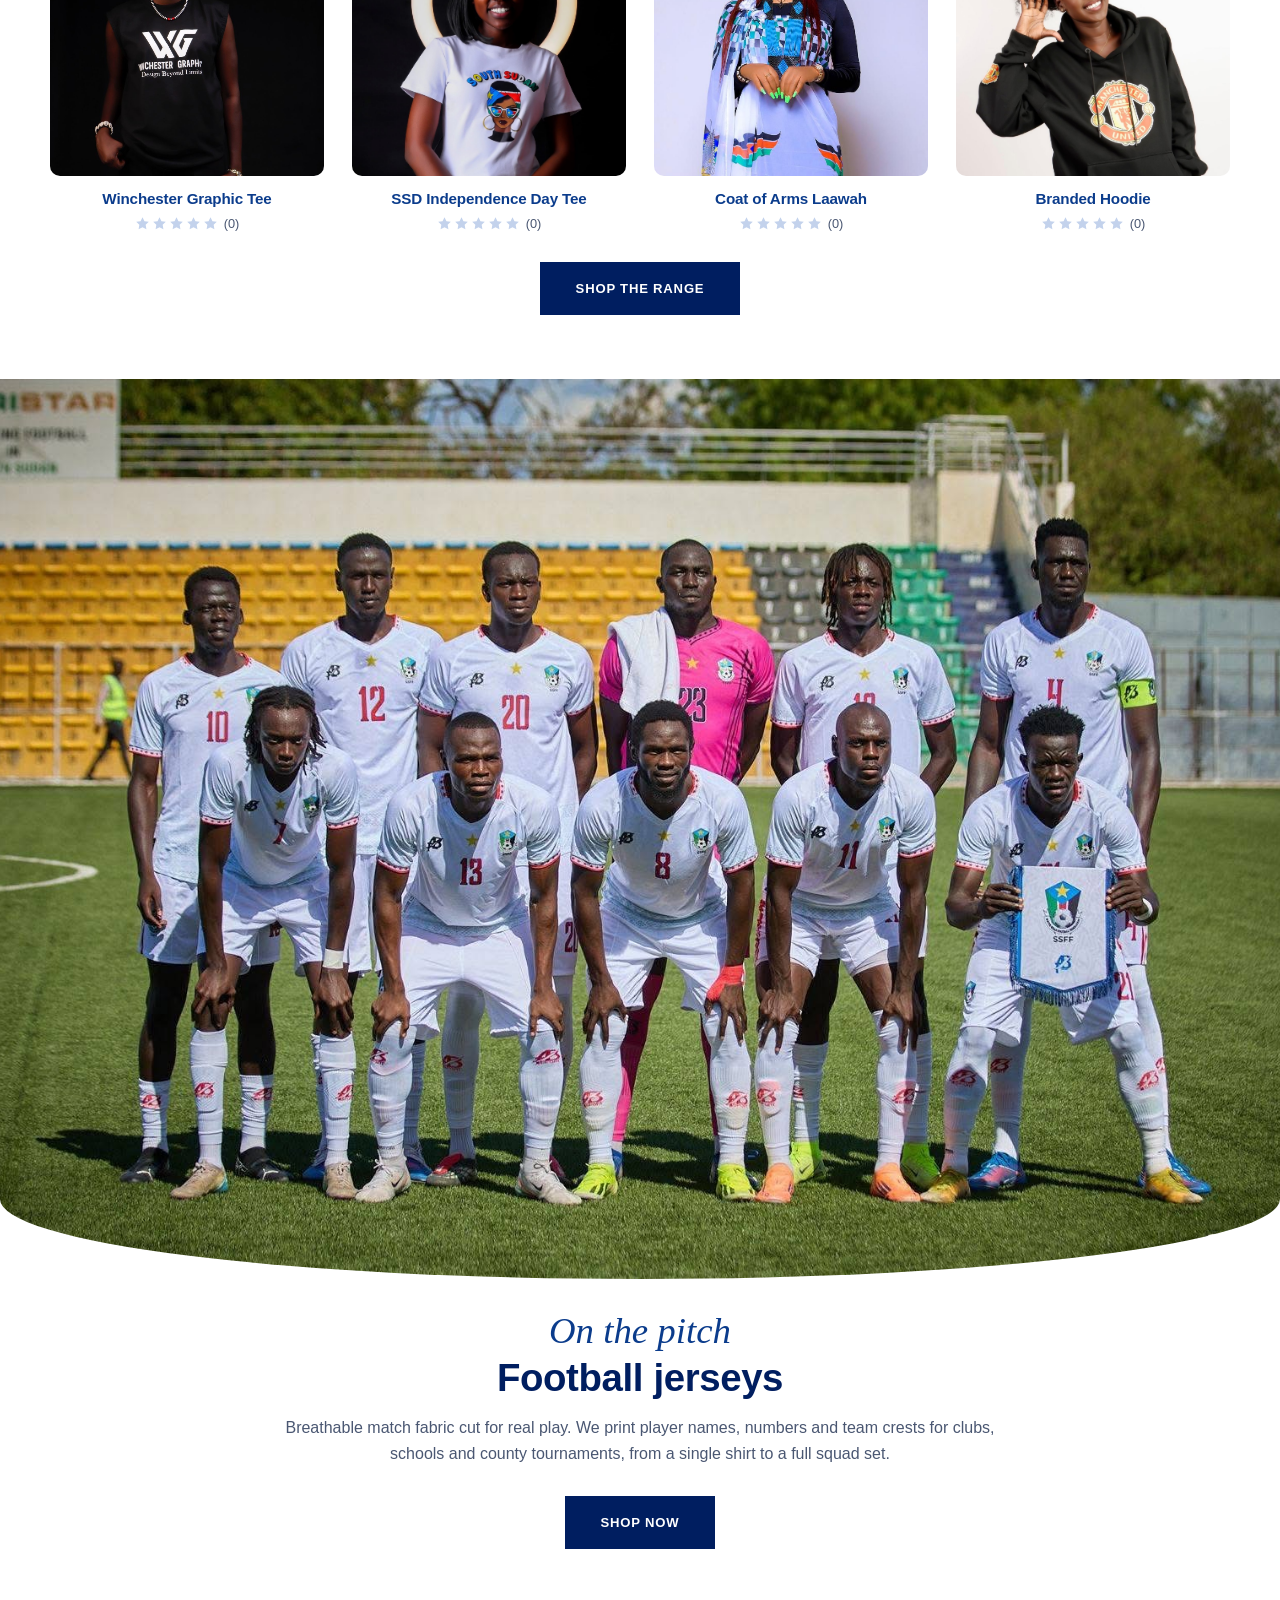
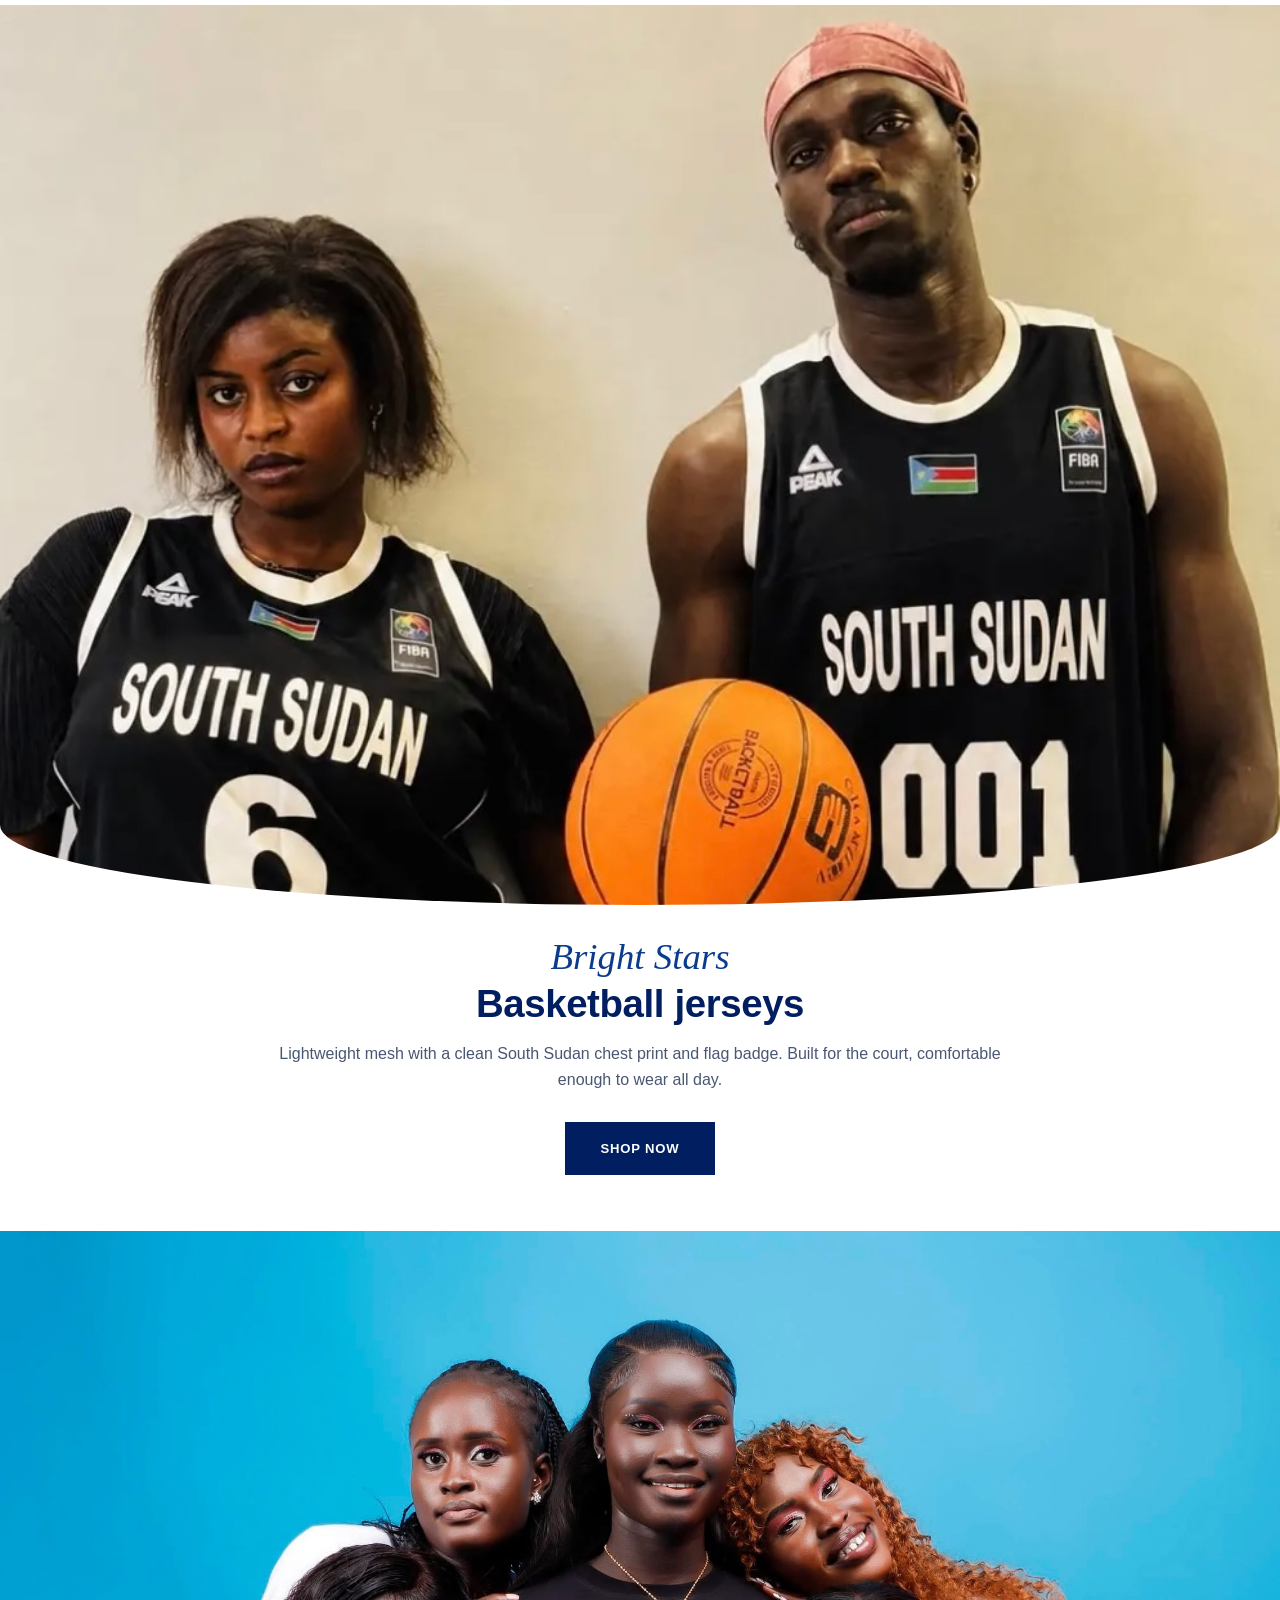
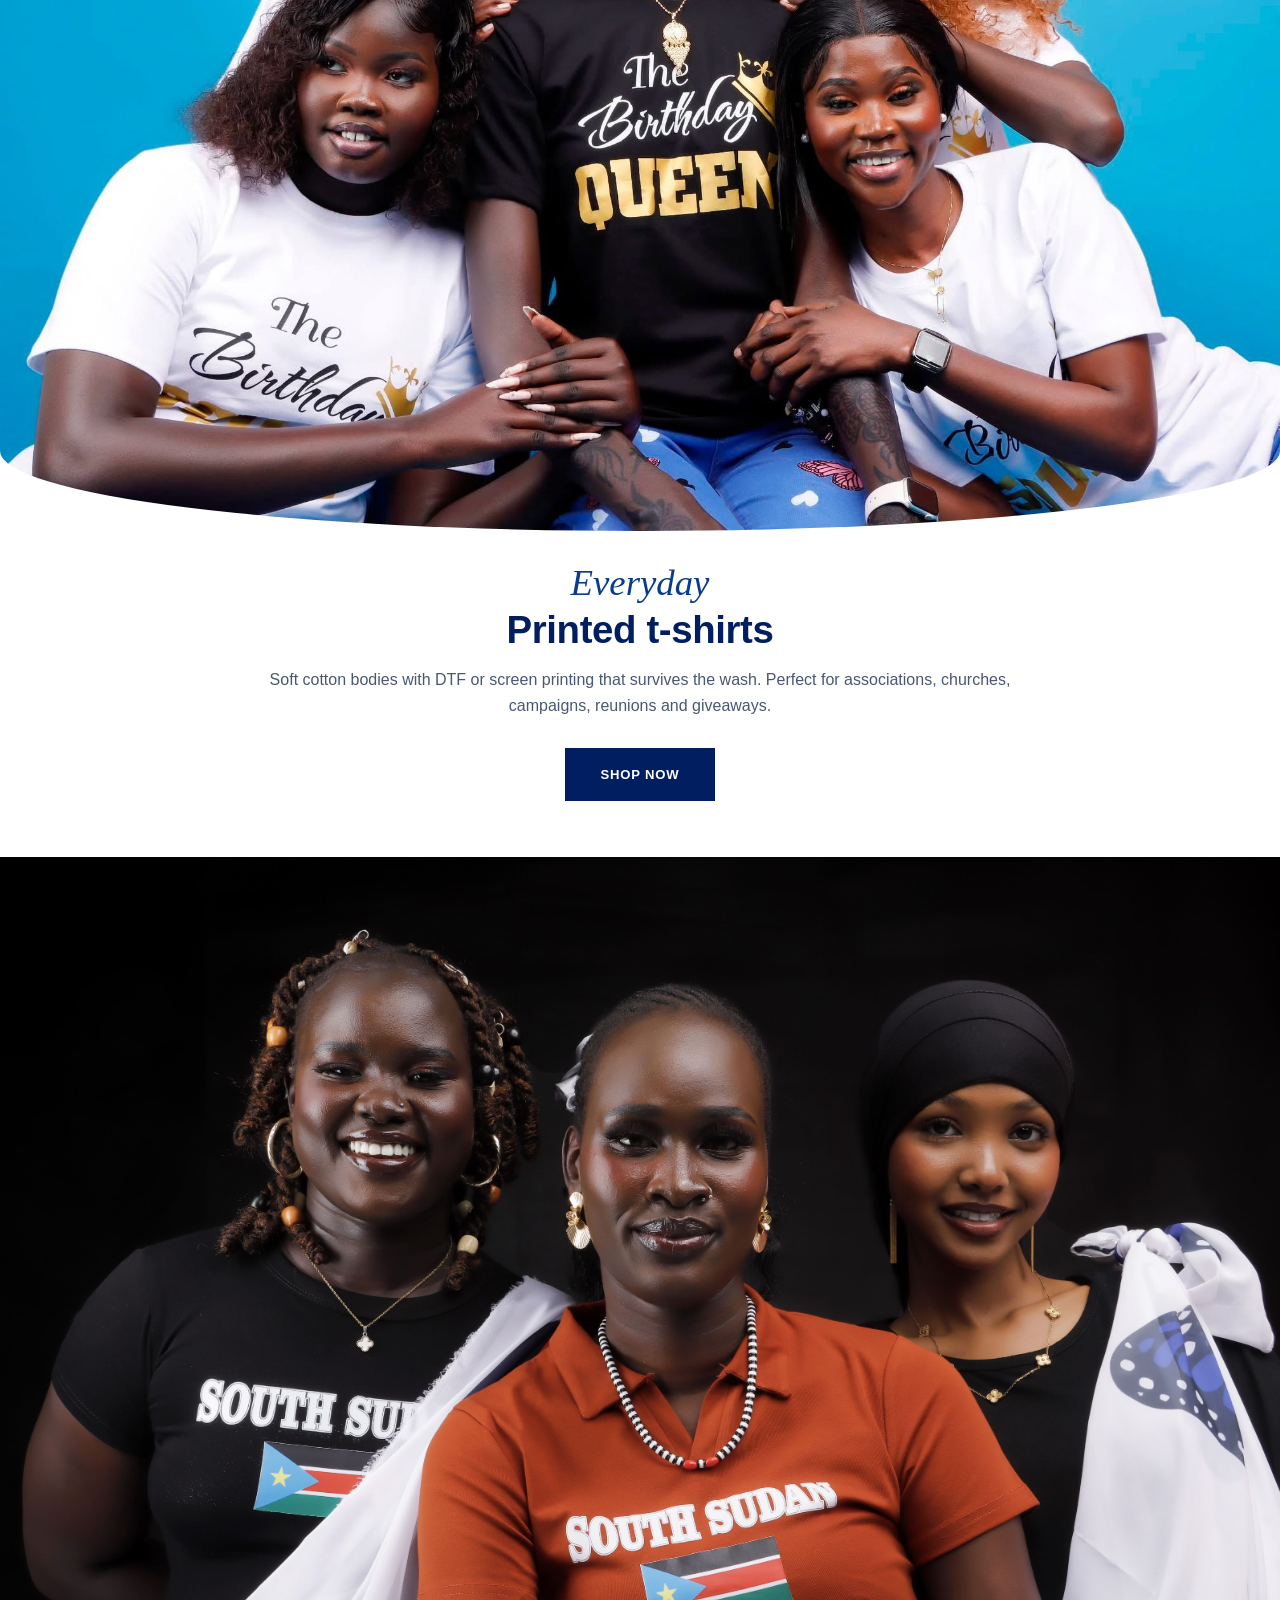
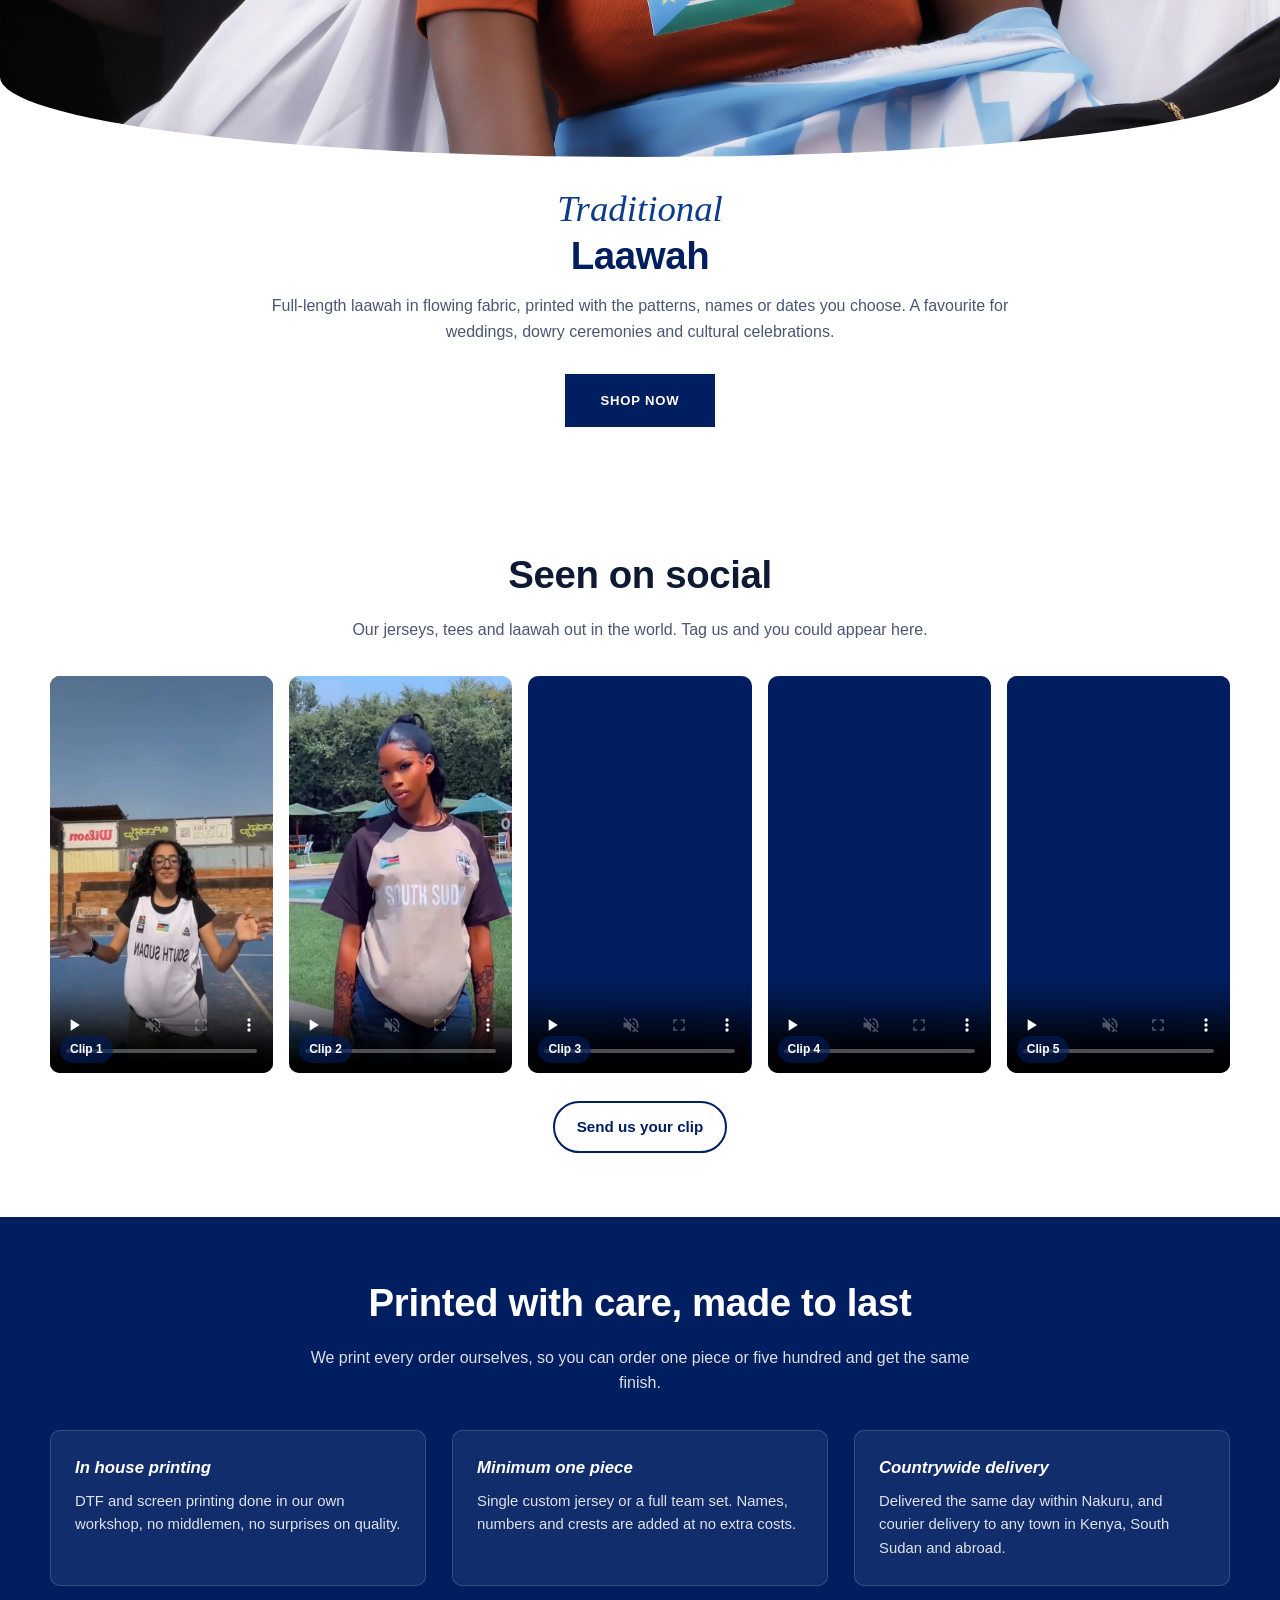
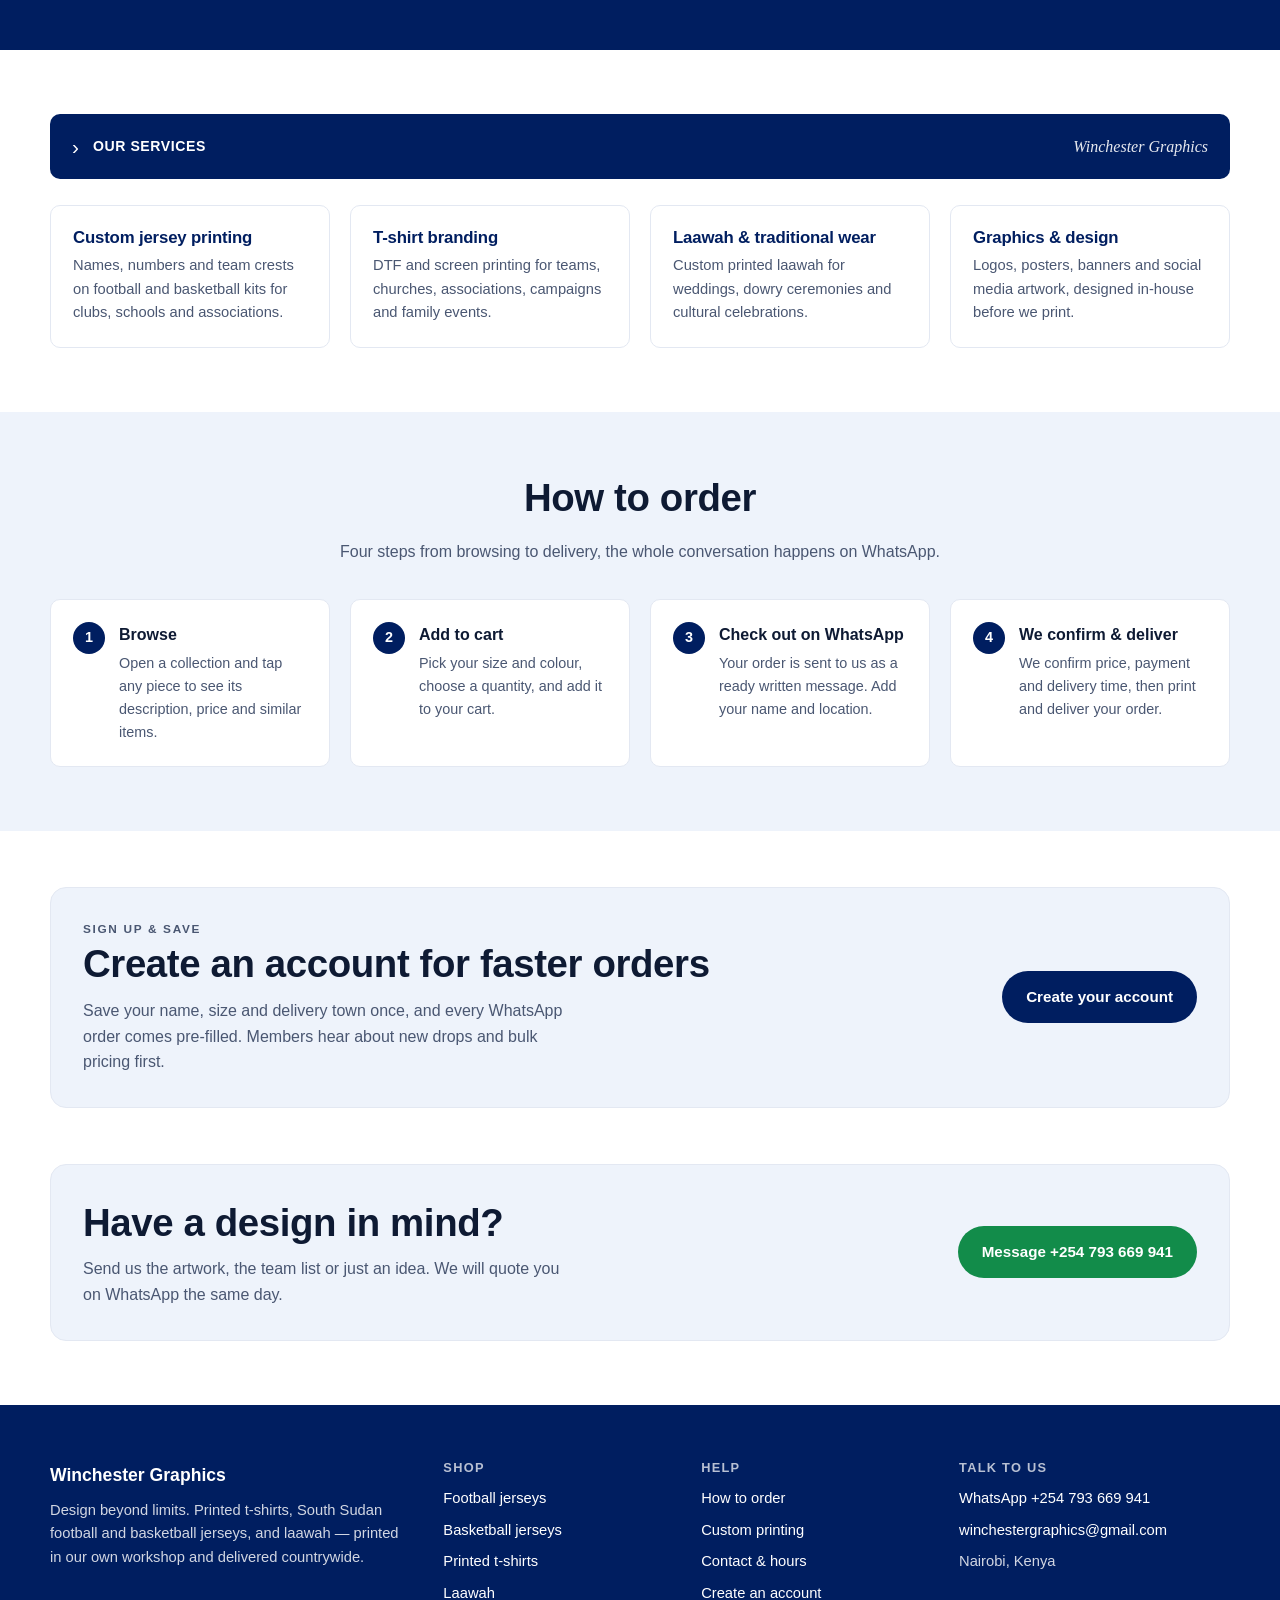
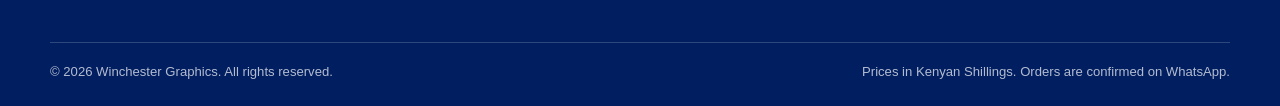
==== commit ccac43b2: "Update index.html" ====
--- a/index.html
+++ b/index.html
@@ -120,8 +120,7 @@
       <div class="spot-copy">
         <p class="eyebrow">Featured this week</p>
         <h2 id="spotTitle">South Sudan FIBA World Cup Jersey</h2>
-        <p class="no-rating">No ratings yet</p>
-        <p>The Bright Stars home jersey in white, with SOUTH SUDAN chest print and the national flag badge. Premium breathable mesh, cut for movement — our most requested basketball piece.</p>
+        <p>The Bright Stars home jersey in white, with South Sudan chest print and the national flag badge. Premium breathable mesh cut for movement, it's our most requested basketball piece.</p>
         <p class="spot-price">Kshs. 1,200</p>
         <div class="spot-cta">
           <a class="btn btn-primary" href="product.html?id=ssd-fiba-home-wc">View item</a>
@@ -135,8 +134,8 @@
   <section class="section seasonal" aria-labelledby="seasonTitle">
     <div class="wrap">
       <div class="section-head center">
-        <h2 id="seasonTitle">Shop our <i>Seasonal</i> Summer, Spring &amp; Fall Collection</h2>
-        <p class="sub">Prints and branding made for the season ahead — holidays, graduations, weddings and team launches.</p>
+        <h2 id="seasonTitle">Shop our <i>Seasonal</i> Summer, Special &amp; Ocassional Collection</h2>
+        <p class="sub">Prints and branding made for the season ahead: holidays, graduations, weddings and team launches.</p>
       </div>
       <div class="season-grid" id="seasonGrid"></div>
       <p class="center-cta"><a class="btn btn-primary btn-square" href="category.html">Shop the range</a></p>
@@ -166,9 +165,9 @@
         <p class="sub">We print every order ourselves, so you can order one piece or five hundred and get the same finish.</p>
       </div>
       <div class="promise-grid">
-        <div class="promise-item"><strong>In-house printing</strong><p>DTF and screen printing done in our own workshop — no middlemen, no surprises on quality.</p></div>
-        <div class="promise-item"><strong>Minimum one piece</strong><p>Single custom jersey or a full team set. Names, numbers and crests are added at no extra hassle.</p></div>
-        <div class="promise-item"><strong>Countrywide delivery</strong><p>Nairobi same-day where possible, and courier delivery to any town in Kenya.</p></div>
+        <div class="promise-item"><strong><i>In house printing</i></strong><p>DTF and screen printing done in our own workshop, no middlemen, no surprises on quality.</p></div>
+        <div class="promise-item"><strong><i>Minimum one piece</i></strong><p>Single custom jersey or a full team set. Names, numbers and crests are added at no extra costs.</p></div>
+        <div class="promise-item"><strong><i>Countrywide delivery</i></strong><p>Delivered the same day within Nakuru, and courier delivery to any town in Kenya, South Sudan and abroad.</p></div>
       </div>
     </div>
   </section>
@@ -196,13 +195,13 @@
     <div class="wrap">
       <div class="section-head center">
         <h2 id="howTitle">How to order</h2>
-        <p class="sub">Four steps from browsing to delivery — the whole conversation happens on WhatsApp.</p>
+        <p class="sub">Four steps from browsing to delivery, the whole conversation happens on WhatsApp.</p>
       </div>
       <ol class="steps">
         <li><span class="step-no">1</span><div><strong>Browse</strong><p>Open a collection and tap any piece to see its description, price and similar items.</p></div></li>
         <li><span class="step-no">2</span><div><strong>Add to cart</strong><p>Pick your size and colour, choose a quantity, and add it to your cart.</p></div></li>
-        <li><span class="step-no">3</span><div><strong>Check out on WhatsApp</strong><p>Your order is sent to us as a ready-written message. Add your name and location.</p></div></li>
-        <li><span class="step-no">4</span><div><strong>We confirm &amp; deliver</strong><p>We confirm price, payment and delivery time, then print and ship your order.</p></div></li>
+        <li><span class="step-no">3</span><div><strong>Check out on WhatsApp</strong><p>Your order is sent to us as a ready written message. Add your name and location.</p></div></li>
+        <li><span class="step-no">4</span><div><strong>We confirm &amp; deliver</strong><p>We confirm price, payment and delivery time, then print and deliver your order.</p></div></li>
       </ol>
     </div>
   </section>
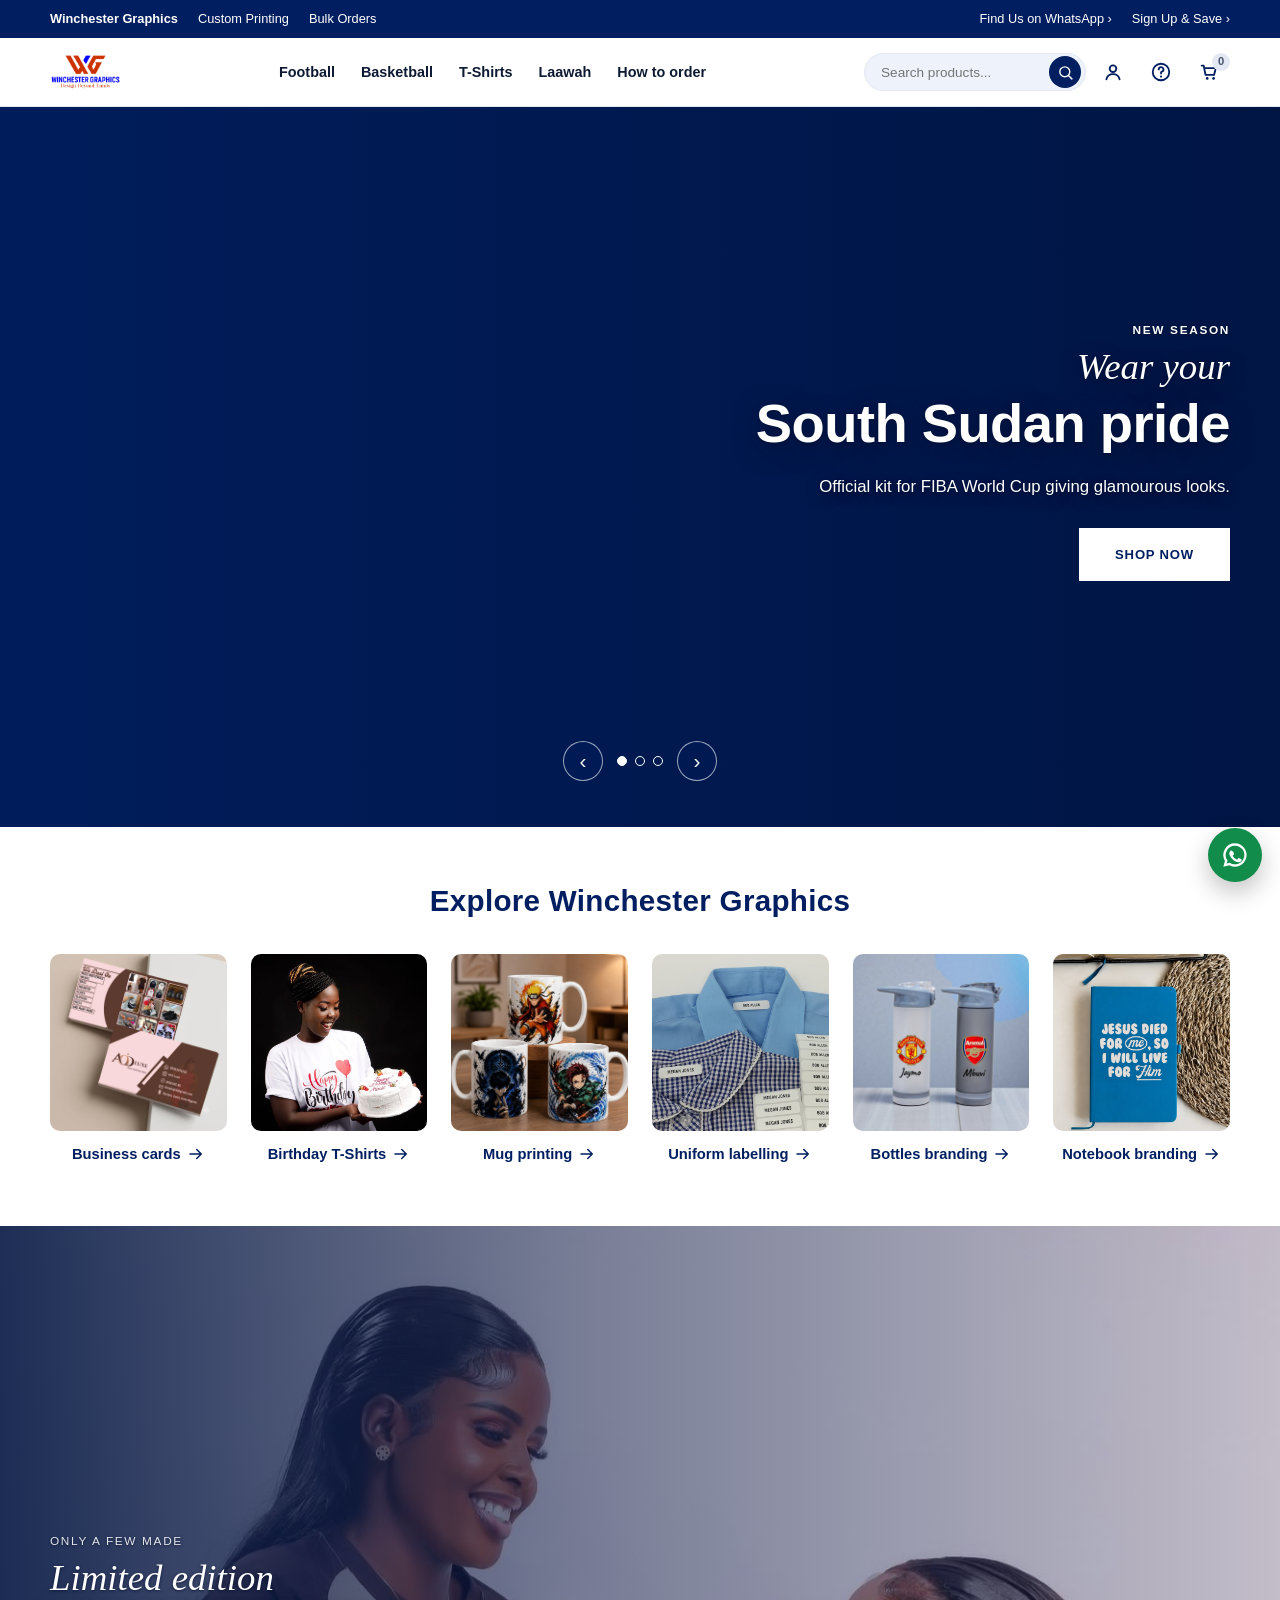
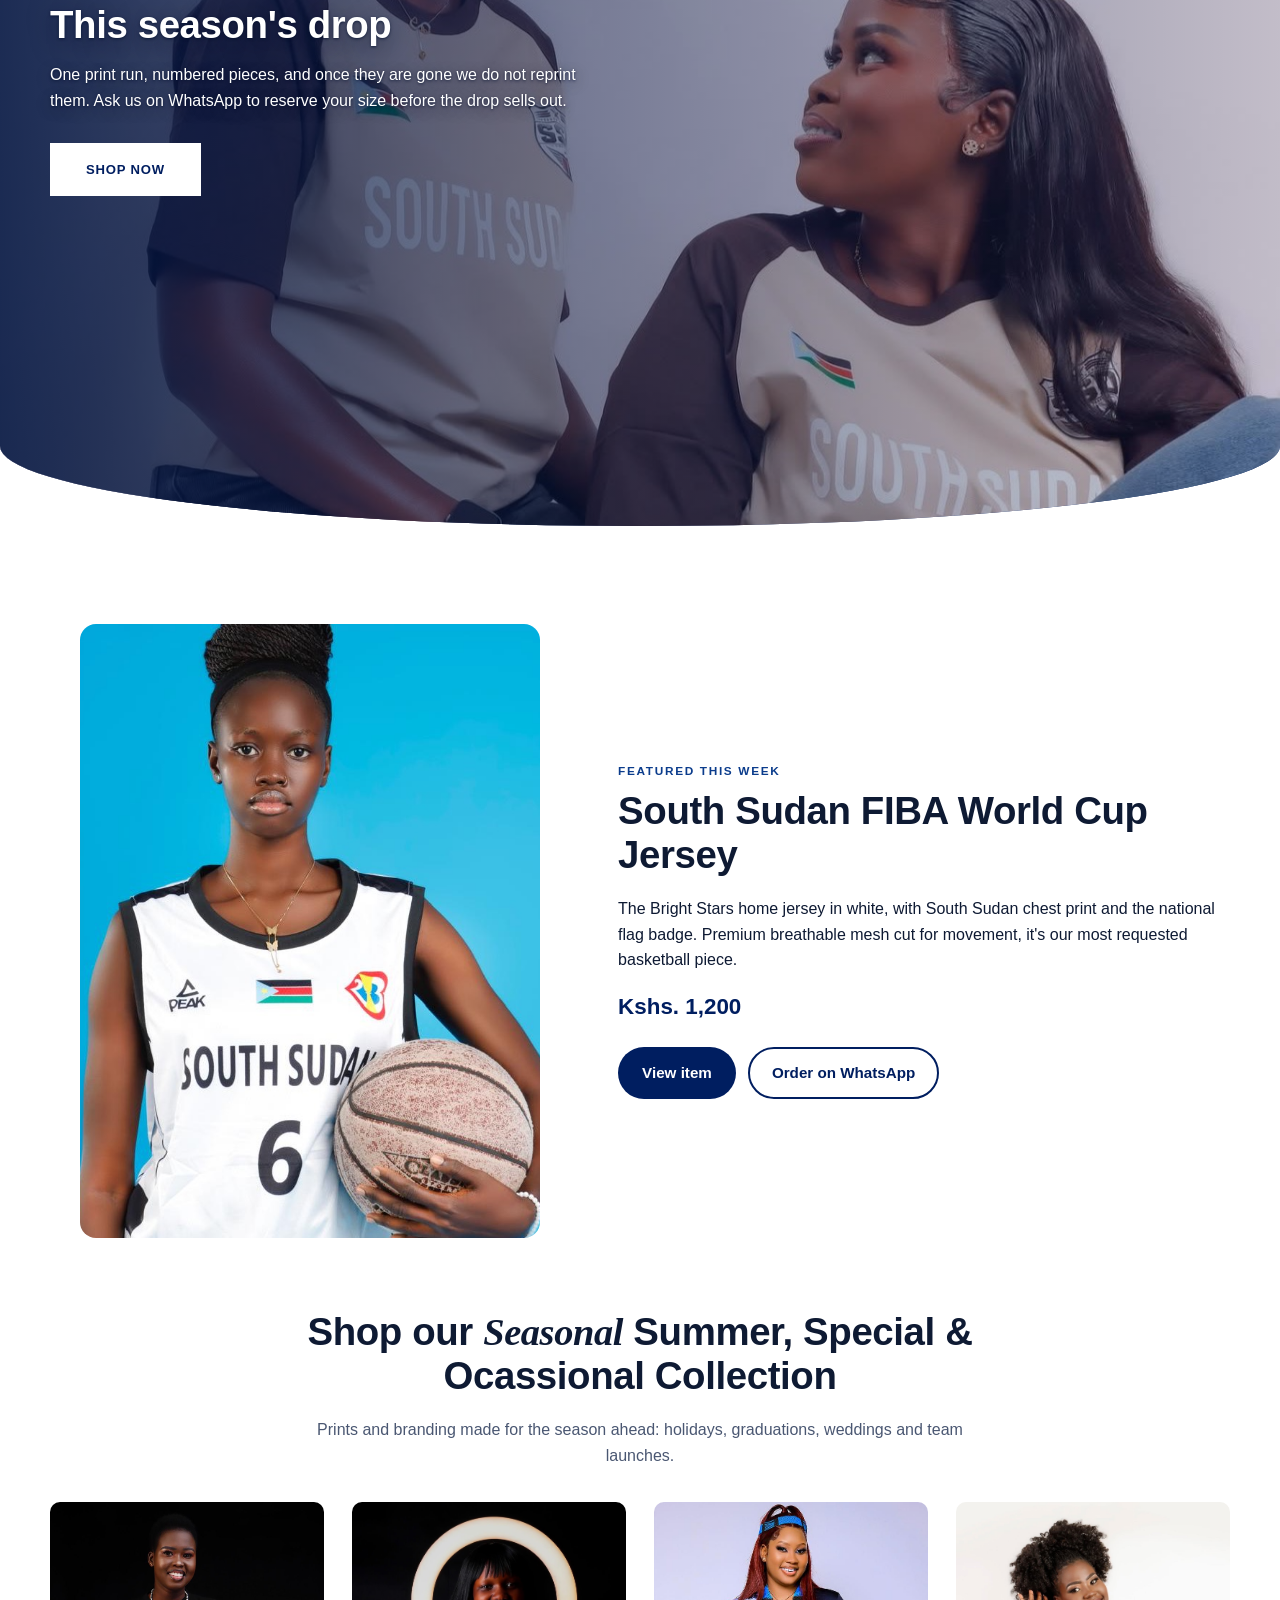
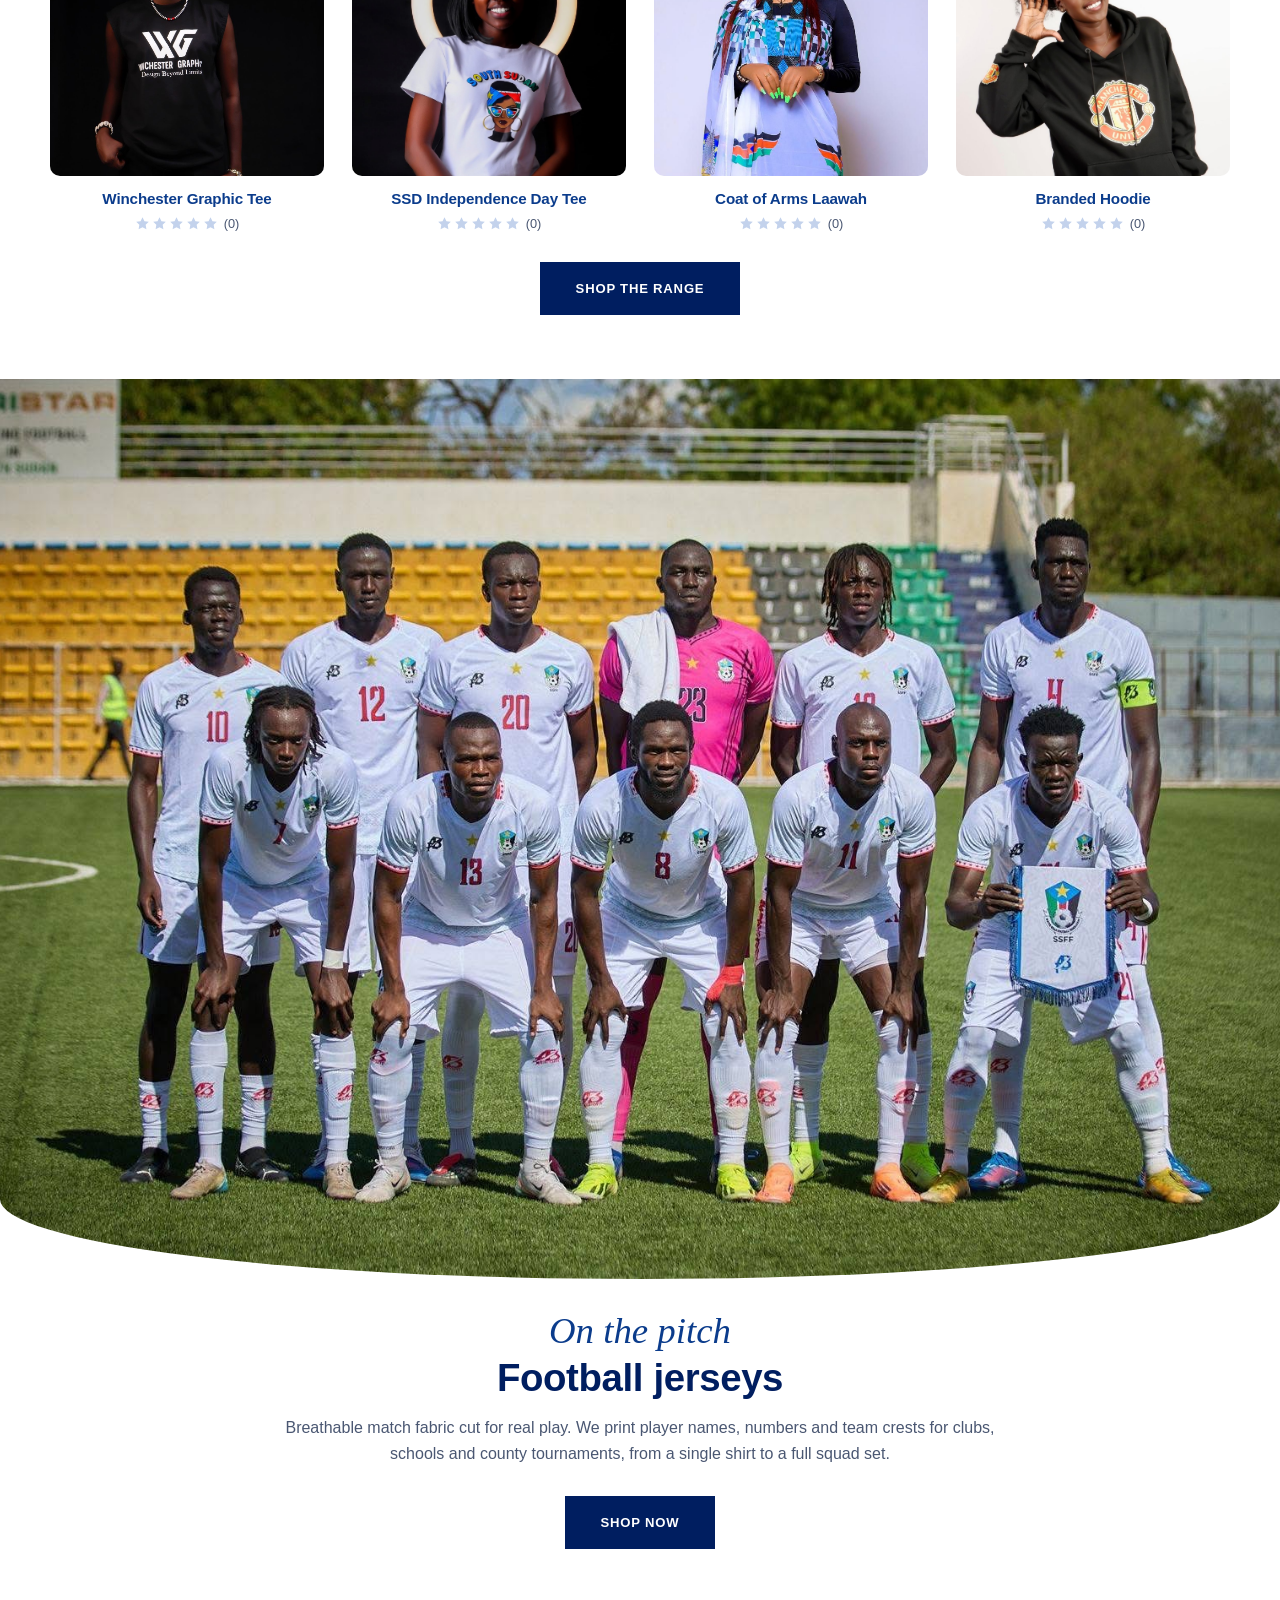
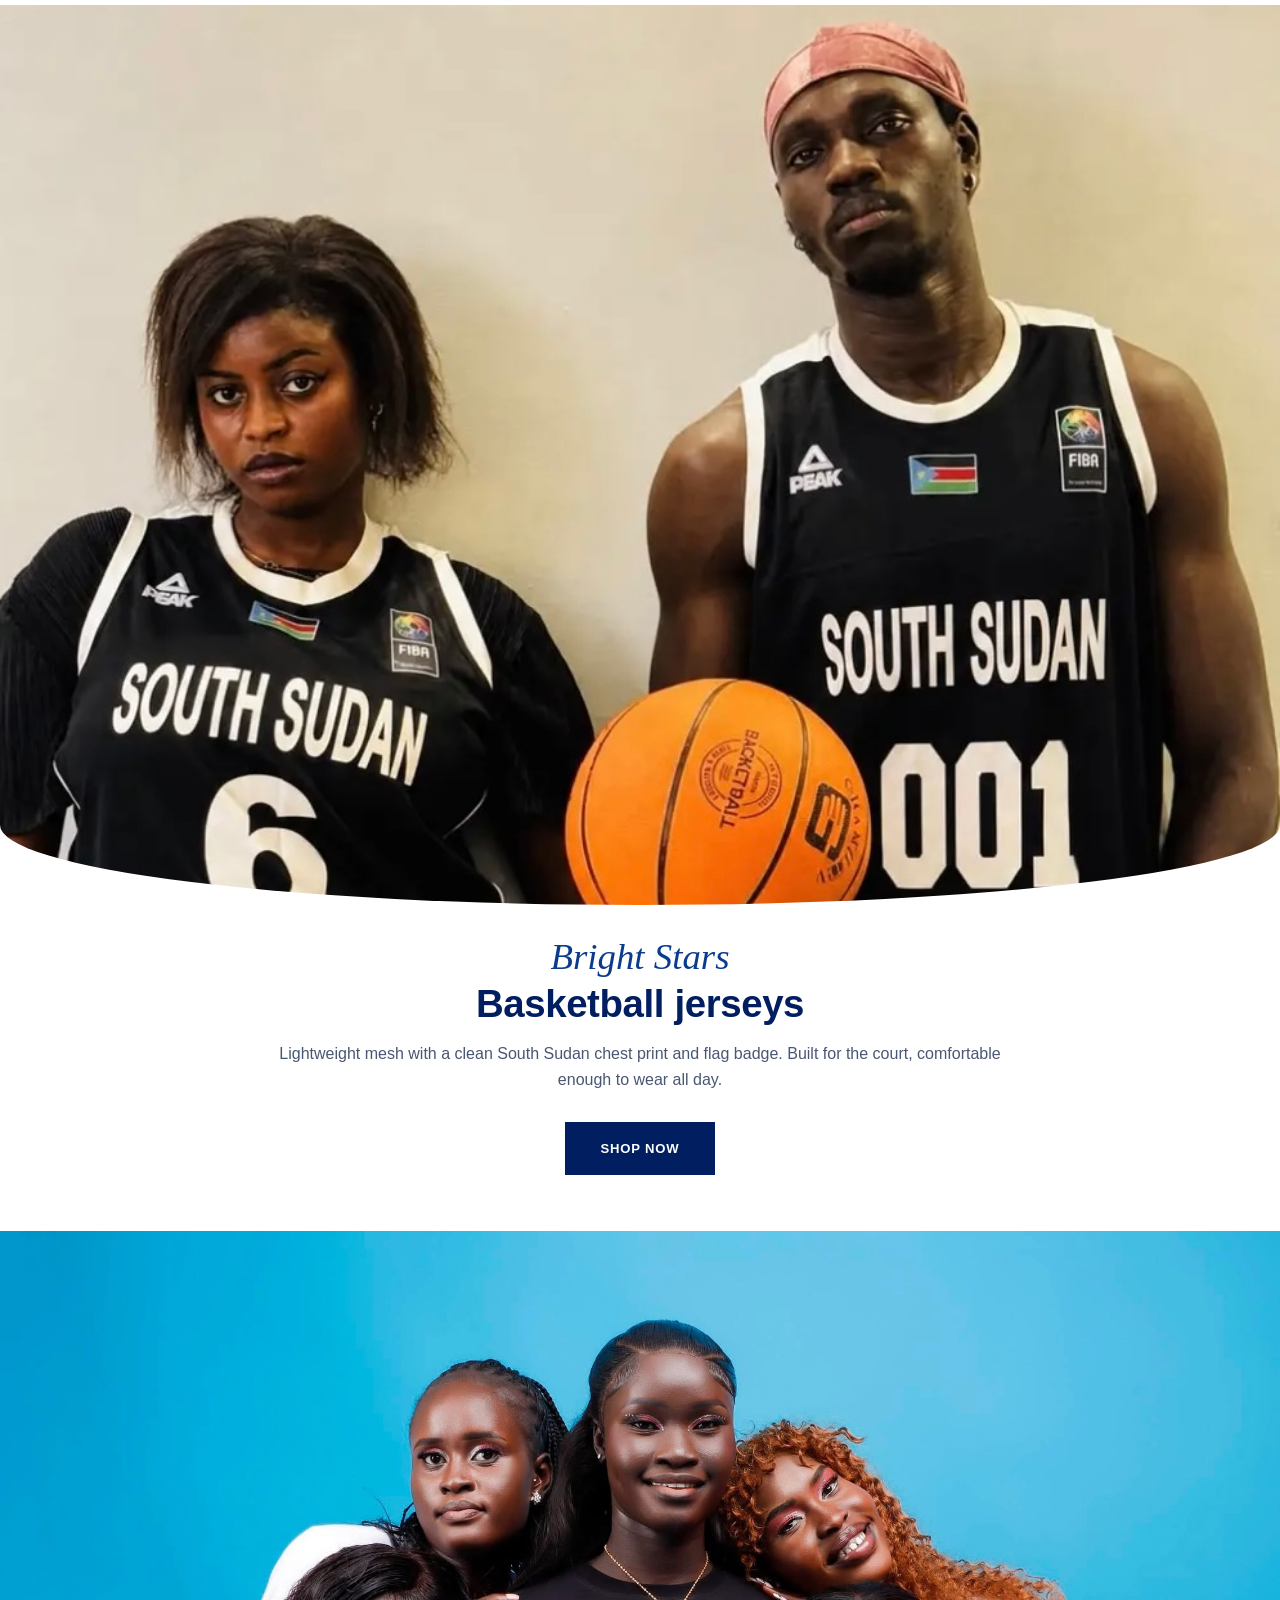
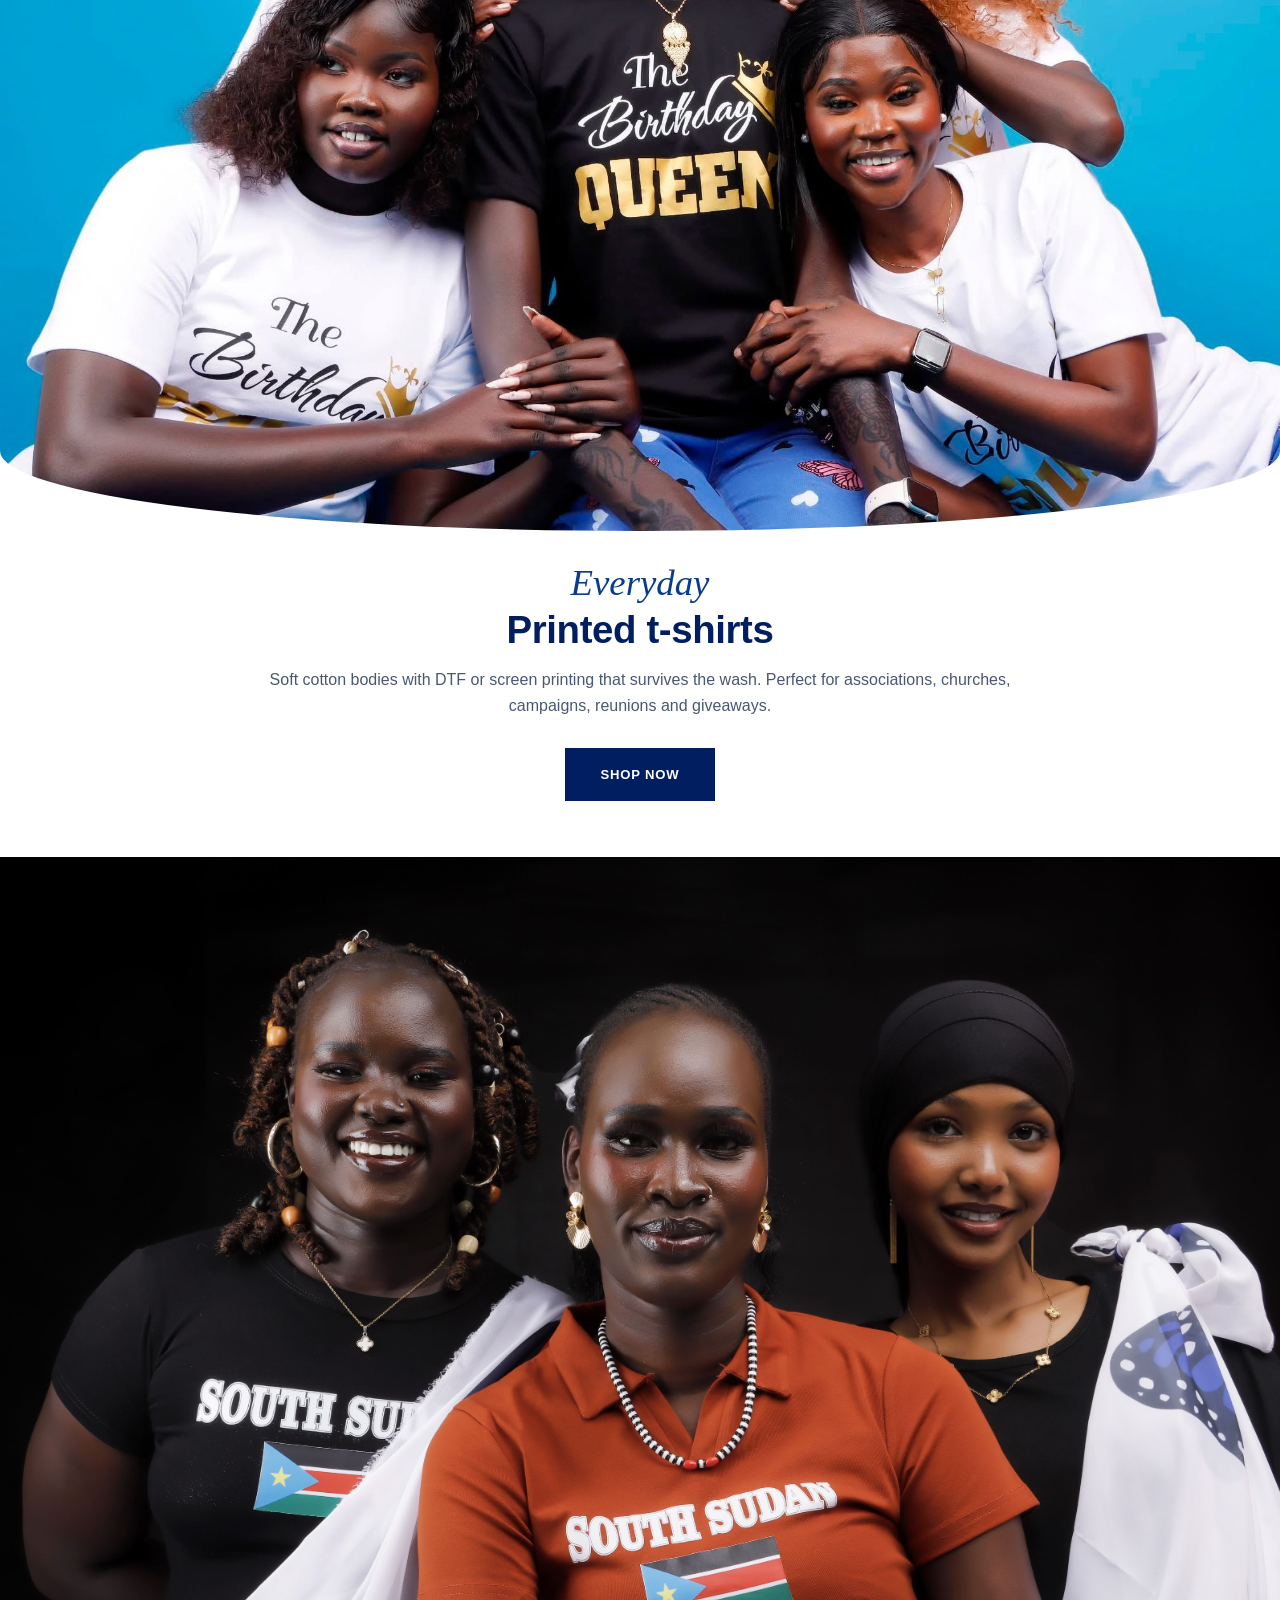
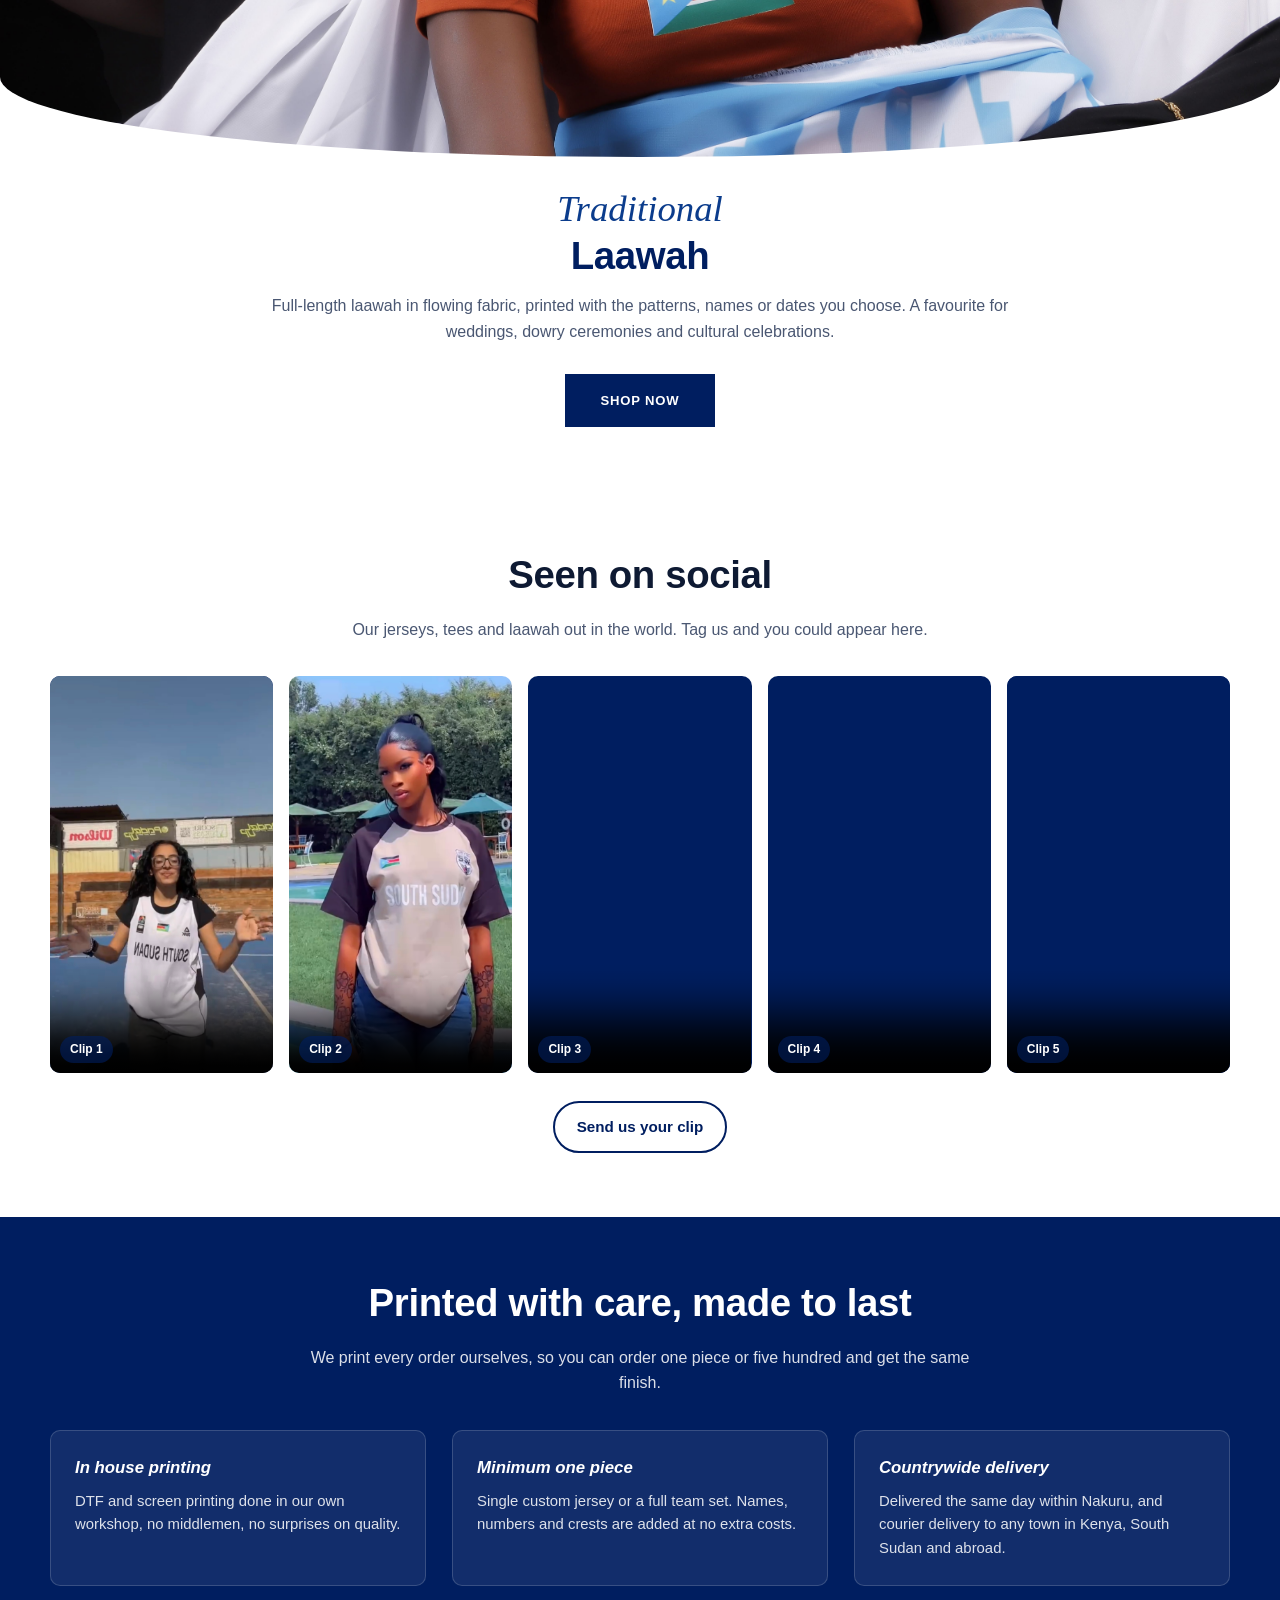
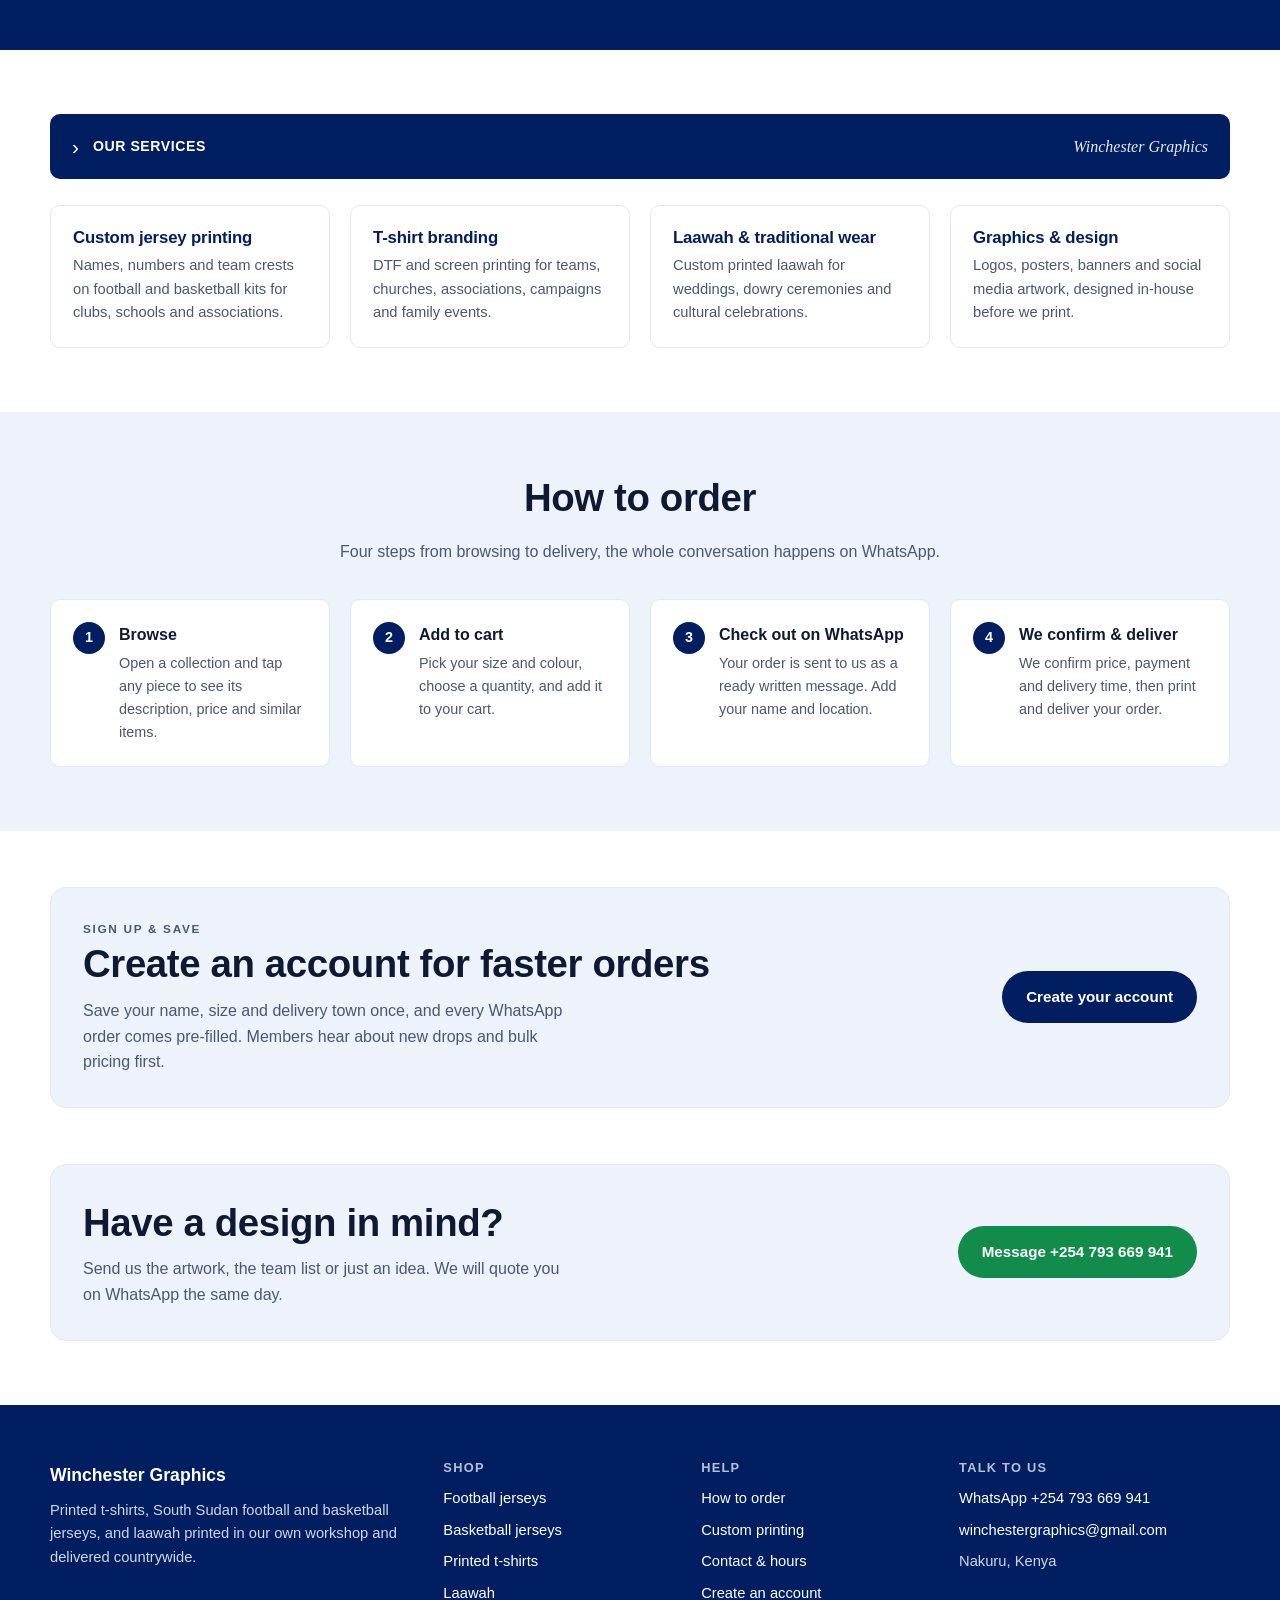
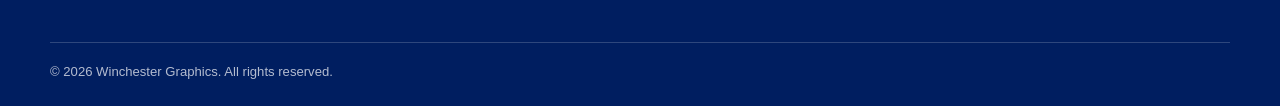
==== commit 8a3323d4: "Add files via upload" ====
--- a/index.html
+++ b/index.html
@@ -6,8 +6,8 @@
 <title>Winchester Graphics | South Sudan Jerseys, Printed T-Shirts &amp; Laawah</title>
 <meta name="description" content="Winchester Graphics — printed t-shirts, South Sudan football and basketball jerseys, and laawah traditional dress. Browse and order on WhatsApp." />
 <meta name="theme-color" content="#001E60" />
-<link rel="stylesheet" href="styles.css" />
-<script src="app.js" defer></script>
+<link rel="stylesheet" href="styles.css?v=20261018-mobile" />
+<script src="app.js?v=20261018-mobile" defer></script>
 </head>
 <body data-page="home">
 <a class="skip-link" href="#main">Skip to content</a>
@@ -124,7 +124,7 @@
         <p class="spot-price">Kshs. 1,200</p>
         <div class="spot-cta">
           <a class="btn btn-primary" href="product.html?id=ssd-fiba-home-wc">View item</a>
-          <button class="btn btn-outline" type="button" data-buy="ssd-fiba-wc">Order on WhatsApp</button>
+          <button class="btn btn-outline" type="button" data-buy="ssd-fiba-home-wc">Order on WhatsApp</button>
         </div>
       </div>
     </div>
--- a/styles.css
+++ b/styles.css
@@ -630,3 +630,26 @@
   *,*::before,*::after{animation-duration:.001ms !important;transition-duration:.001ms !important}
   .hero-slide{transition:none}
 }
+
+/* ---- Phone-specific hero and category photography -------------------
+   Desktop photos/layout are unchanged. The <picture> source switches at
+   the existing 620px phone breakpoint. Contain keeps the entire phone
+   composition visible instead of cutting off people or printed artwork. */
+.hero-picture{display:block;width:100%;height:100%}
+.showcase.stacked .showcase-picture{
+  display:block;position:relative;width:100%;
+  height:100vh;height:100svh;
+  overflow:hidden;background:var(--blue-50);
+  border-bottom-left-radius:50% 80px;border-bottom-right-radius:50% 80px;
+}
+.showcase.stacked .showcase-picture img{
+  display:block;width:100%;height:100%;object-fit:cover;
+}
+.page-hero .category-picture{display:block;position:absolute;inset:0}
+@media(max-width:620px){
+  .hero-slide .hero-picture img{object-fit:contain;object-position:center;background:#fff}
+  .showcase.stacked .showcase-picture{
+    border-bottom-left-radius:50% 46px;border-bottom-right-radius:50% 46px;
+  }
+  .showcase.stacked .showcase-picture img{object-fit:contain;object-position:center}
+}
